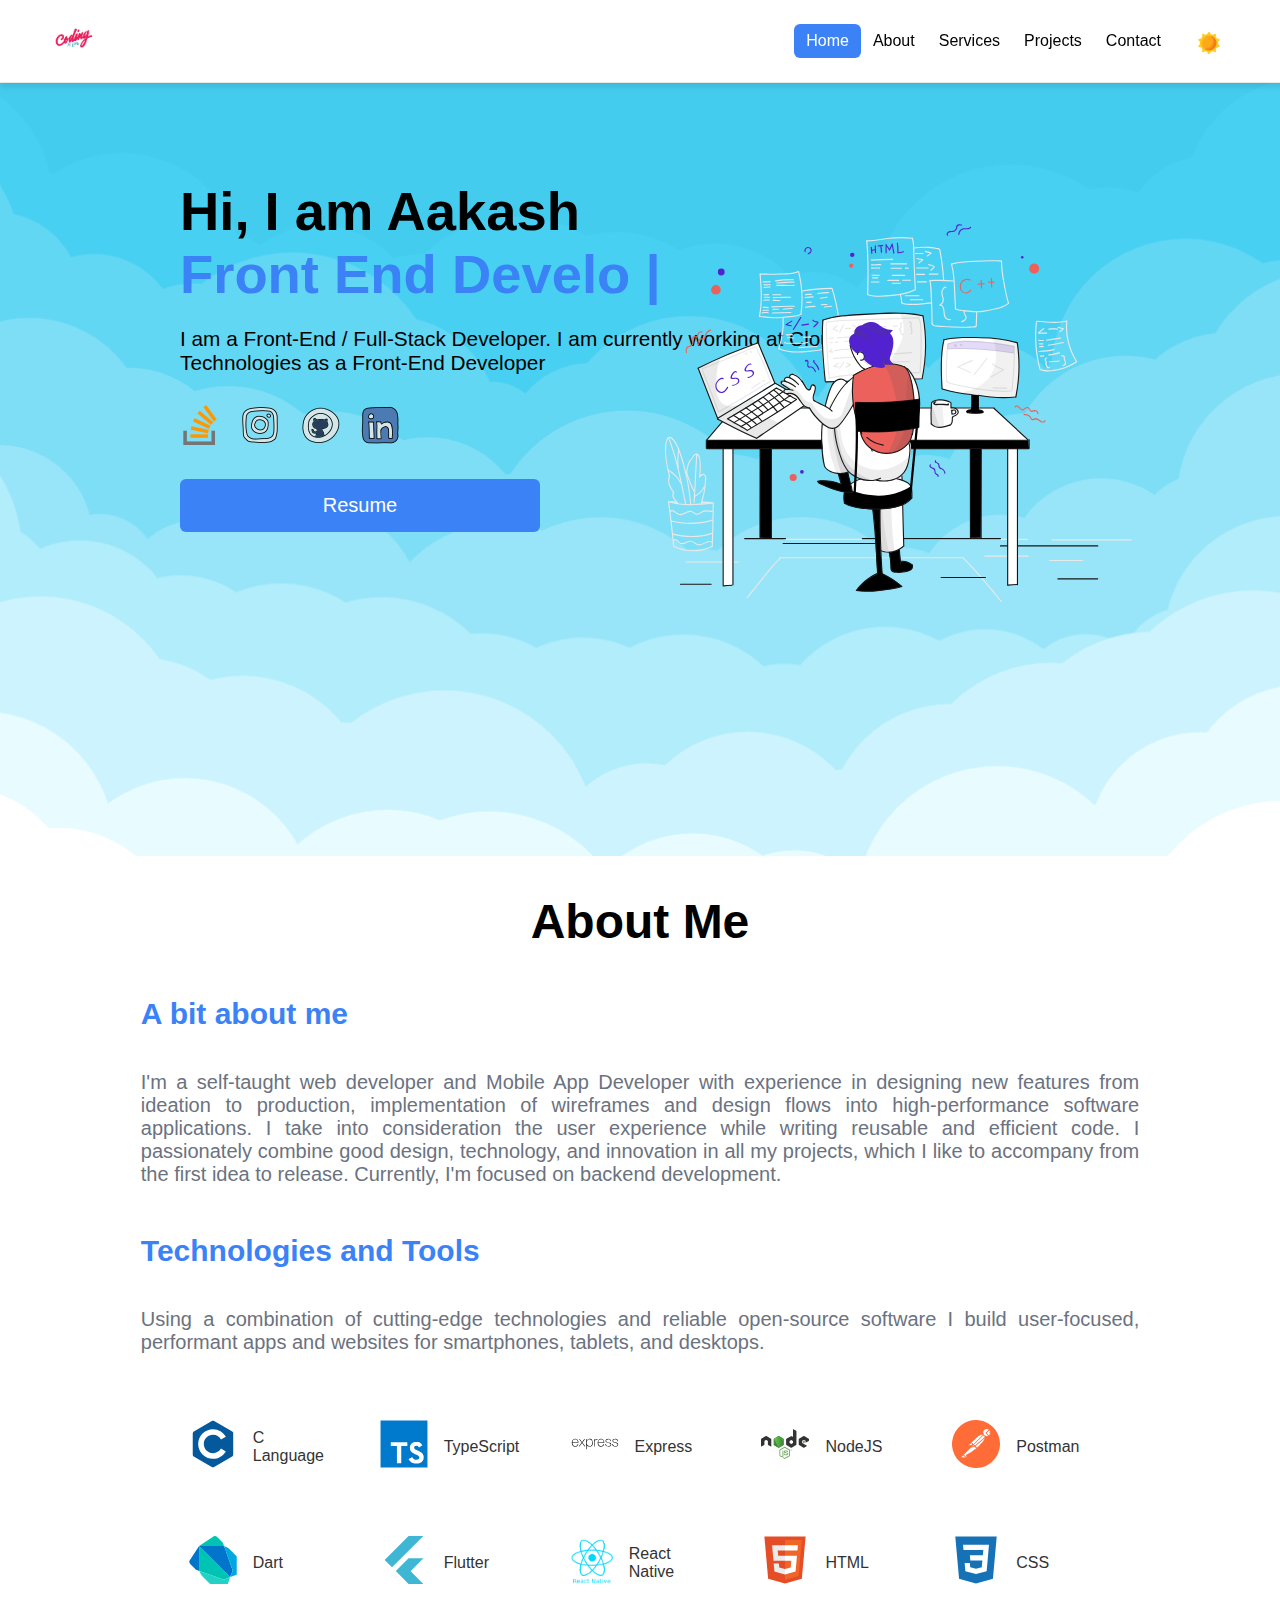
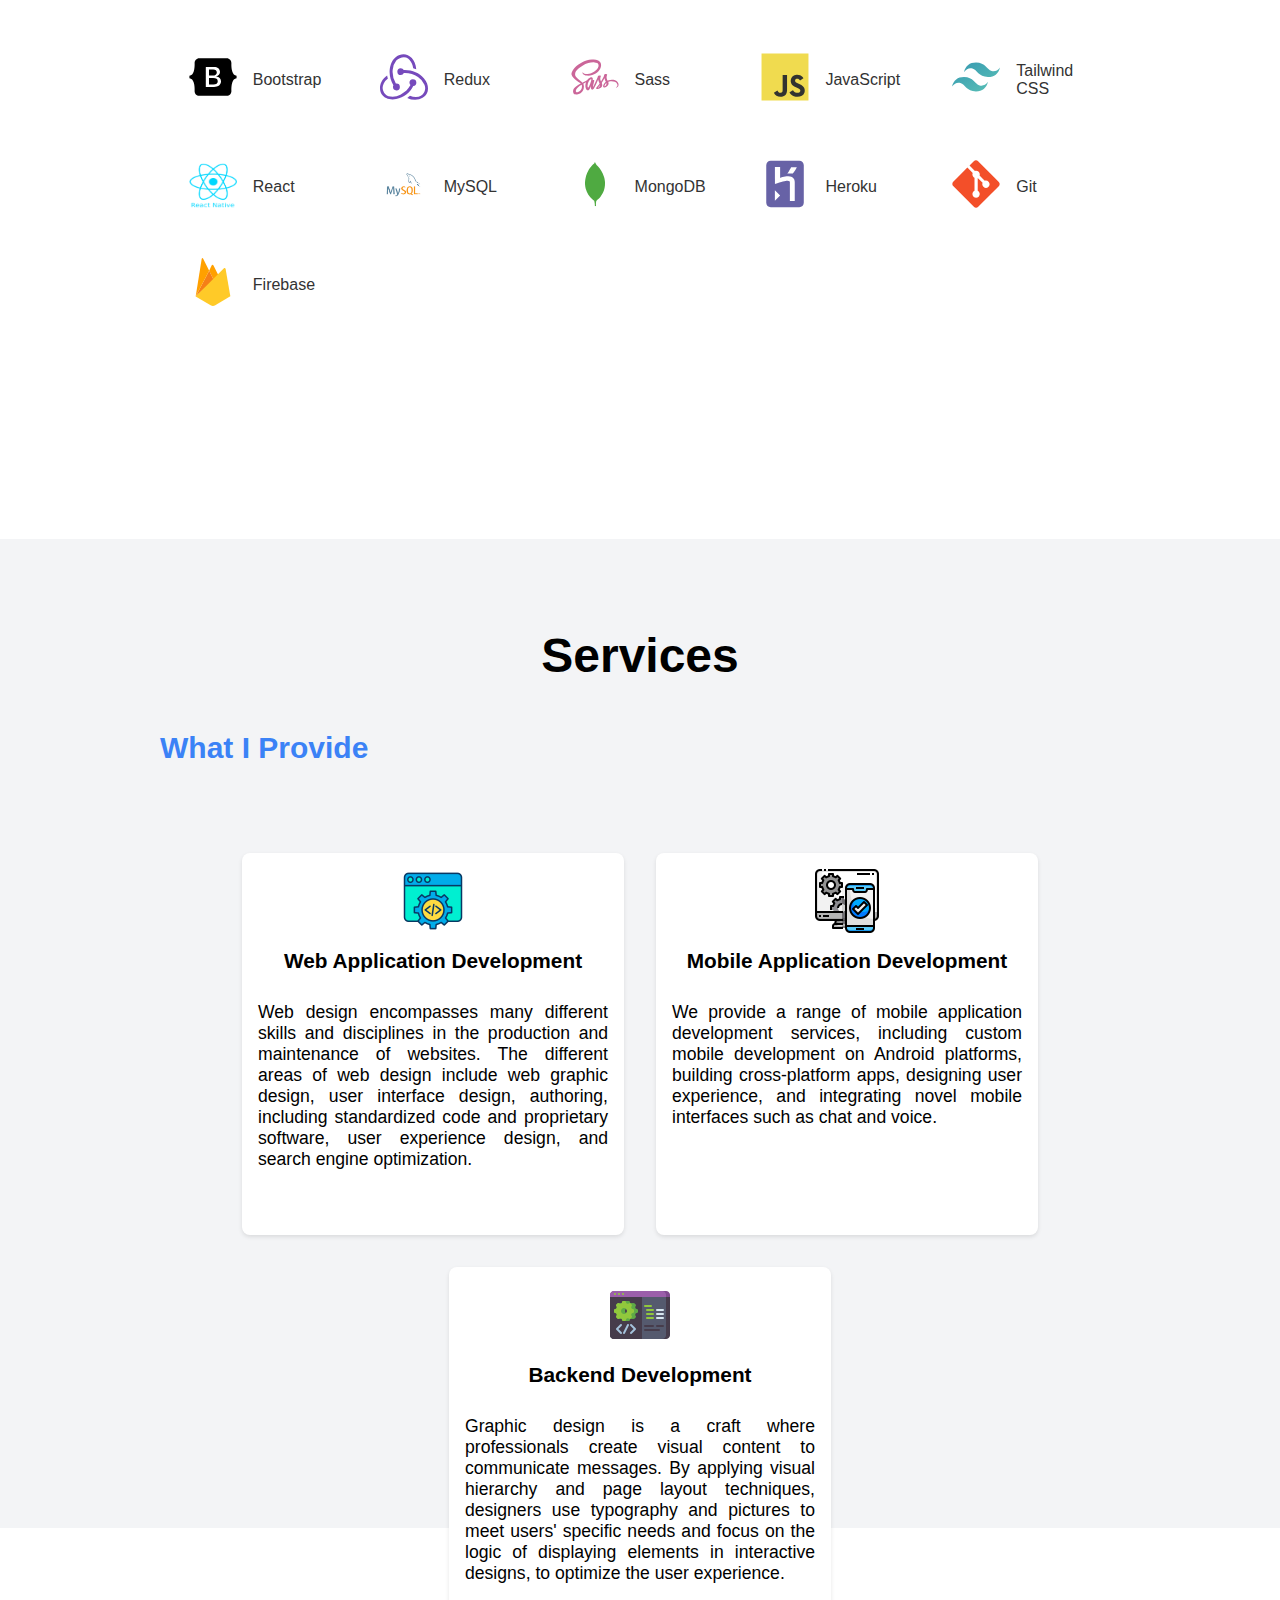
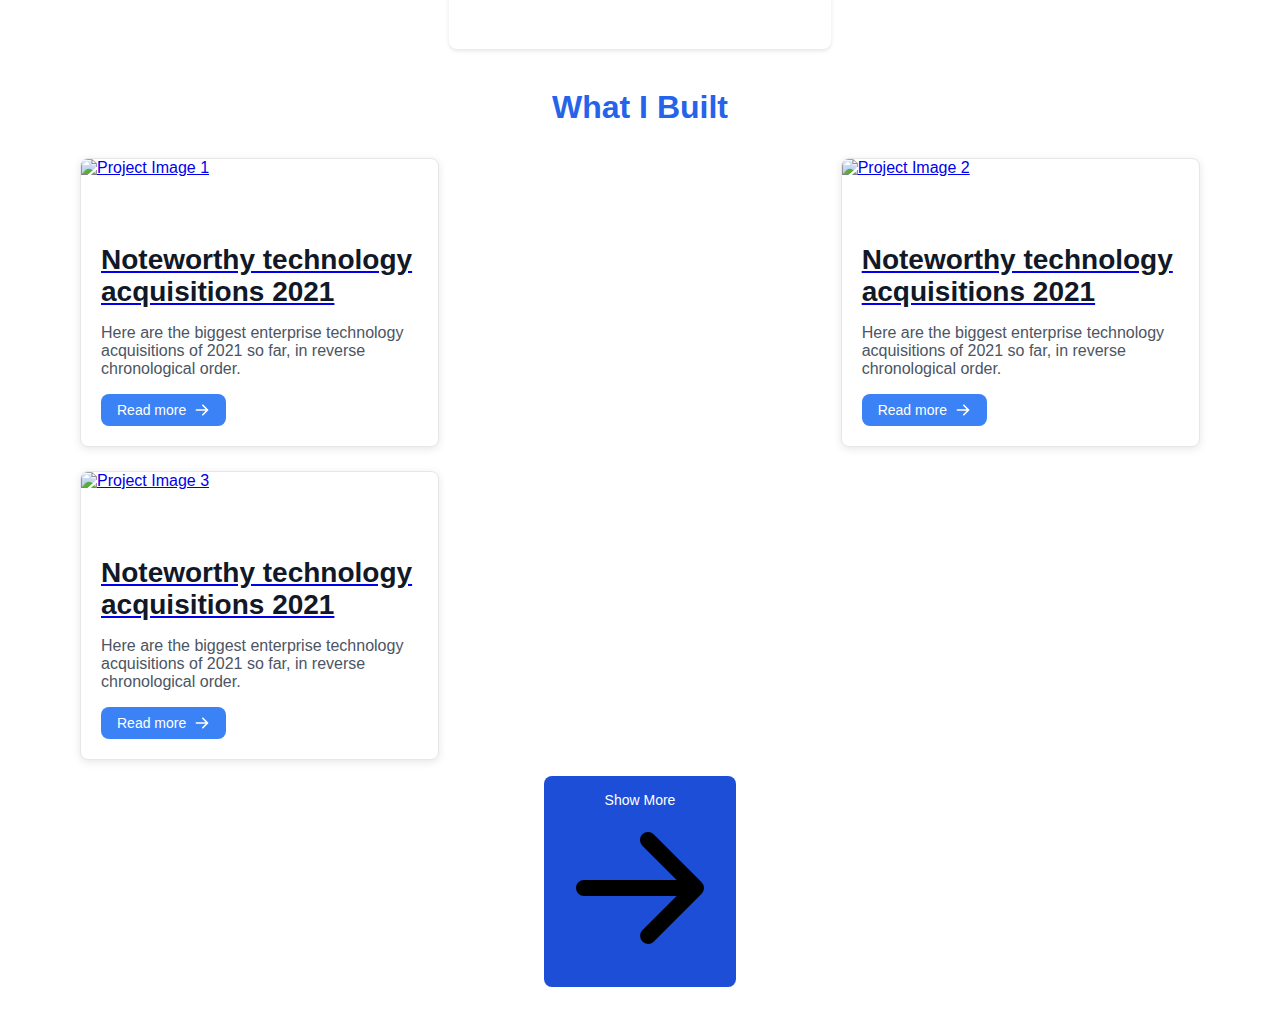
==== index.html @ d70ffb0d "wip projects section" ====
<!DOCTYPE html>
<html lang="en">

<head>
    <meta charset="utf-8">
    <link rel="icon" href="favicon.ico">
    <meta name="viewport" content="width=device-width, initial-scale=1.0">
    <meta name="theme-color" content="#000000">
    <title>Svet Jazmine Dio</title>
    <link rel="stylesheet" href="css/style.css">

</head>

<body>
    <style>
        body {
            background-image: url("assets/img1.png");
            background-position: center;
            background-repeat: no-repeat;
            background-size: cover;
            position: relative;
            max-width: 100%;
            font-family: -apple-system, BlinkMacSystemFont, Segoe UI, Roboto, Oxygen, Ubuntu, Cantarell, Fira Sans, Droid Sans, Helvetica Neue, sans-serif;
            margin: 0;
            height: 100vh;
            display: flex;
            justify-content: flex-start;
            position: relative;
        }
    </style>

    <!-- NAVIGATION -->
    <nav class="navbar">

        <div class="nav-logo">
            <a href="/">
                <img src="assets/logo.png">
            </a>
        </div>
        <div class="nav-menu">
            <ul class="nav-list">
                <li><a href="#home" class="nav-link active">Home</a></li>
                <li><a href="#about" class="nav-link">About</a></li>
                <li><a href="#services" class="nav-link">Services</a></li>
                <li><a href="#projects" class="nav-link">Projects</a></li>
                <li><a href="#contact" class="nav-link">Contact</a></li>
            </ul>
            <div class="nav-icon">
                <img src="assets/sun.png" alt="sun icon">
            </div>
        </div>
    </nav>

    <div>
        <!-- HEADER -->
        <div class="header">
            <div>
                <h1>Hi, I am Aakash</h1>
                <div class="typing">
                    <h1>
                        <span id="typing-text"></span>
                        <span class="cursor">|</span>
                    </h1>
                </div>
                <p>I am a Front-End / Full-Stack Developer. I am currently working at CloudStok Technologies as a Front-End Developer</p>

                <div class="socials">
                    <a href="#" class="s1"> <img src="assets/stackoverflow.png"> </a>
                    <a href="#" class="s2"> <img src="assets/instagram.png"> </a>
                    <a href="#" class="s3"> <img src="assets/github.png"> </a>
                    <a href="#" class="s4"> <img src="assets/linkedin.png"> </a>
                </div>
                <button class="resume" type="button">Resume</button>

            </div>
            <div>
                <img class="dev" src="assets/img.svg">
            </div>
        </div>

        <!-- ABOUT ME -->
        <div id="about" class="about-container">
            <div>
                <h2>About Me</h2>
            </div>
            <div class="about-me">
                <h4>A bit about me</h4>
                <p>I'm a self-taught web developer and Mobile App Developer with experience in designing new
                    features
                    from
                    ideation to production, implementation of wireframes and design flows into high-performance
                    software
                    applications. I take into consideration the user experience while writing reusable and efficient
                    code. I
                    passionately combine good design, technology, and innovation in all my projects, which I like to
                    accompany from the first idea to release. Currently, I'm focused on backend development.</p>
            </div>
            <div class="tech">
                <h4>Technologies and Tools</h4>
                <p>Using a combination of cutting-edge technologies and reliable open-source software I build
                    user-focused,
                    performant apps and websites for smartphones, tablets, and desktops.</p>

                <div class="tech-container">
                    <div class="tech-card">
                        <img src="assets/prog-lang/c-plain.svg" alt="C Language" class="icon">
                        <h4>C Language</h4>
                    </div>
                    <div class="tech-card">
                        <img src="assets/prog-lang/ts.svg" alt="TypeScript" class="icon">
                        <h4>TypeScript</h4>
                    </div>
                    <div class="tech-card">
                        <img src="assets/prog-lang/express.svg" alt="Express" class="icon">
                        <h4>Express</h4>
                    </div>
                    <div class="tech-card">
                        <img src="assets/prog-lang/node.svg" alt="NodeJS" class="icon">
                        <h4>NodeJS</h4>
                    </div>
                    <div class="tech-card">
                        <img src="assets/prog-lang/postman.svg" alt="Postman" class="icon">
                        <h4>Postman</h4>
                    </div>
                    <div class="tech-card">
                        <img src="assets/prog-lang/dart.svg" alt="Dart" class="icon">
                        <h4>Dart</h4>
                    </div>
                    <div class="tech-card">
                        <img src="assets/prog-lang/flutter.svg" alt="Flutter" class="icon">
                        <h4>Flutter</h4>
                    </div>
                    <div class="tech-card">
                        <img src="assets/prog-lang/react-native.webp" alt="React Native" class="icon">
                        <h4>React Native</h4>
                    </div>
                    <div class="tech-card">
                        <img src="assets/prog-lang/html5.svg" alt="HTML" class="icon">
                        <h4>HTML</h4>
                    </div>
                    <div class="tech-card">
                        <img src="assets/prog-lang/css.svg" alt="CSS" class="icon">
                        <h4>CSS</h4>
                    </div>
                    <div class="tech-card">
                        <img src="assets/prog-lang/bootstrap-plain.svg" alt="Bootstrap" class="icon">
                        <h4>Bootstrap</h4>
                    </div>
                    <div class="tech-card">
                        <img src="assets/prog-lang/redux-original.svg" alt="Redux" class="icon">
                        <h4>Redux</h4>
                    </div>
                    <div class="tech-card">
                        <img src="assets/prog-lang/sass-original.svg" alt="Sass" class="icon">
                        <h4>Sass</h4>
                    </div>
                    <div class="tech-card">
                        <img src="assets/prog-lang/javascript-original.svg" alt="JavaScript" class="icon">
                        <h4>JavaScript</h4>
                    </div>
                    <div class="tech-card">
                        <img src="assets/prog-lang/tailwindcss-icon.svg" alt="Tailwind CSS" class="icon">
                        <h4>Tailwind CSS</h4>
                    </div>
                    <div class="tech-card">
                        <img src="assets/prog-lang/react-native.webp" alt="React" class="icon">
                        <h4>React</h4>
                    </div>
                    <div class="tech-card">
                        <img src="assets/prog-lang/mysql.png" alt="MySQL" class="icon">
                        <h4>MySQL</h4>
                    </div>
                    <div class="tech-card">
                        <img src="assets/prog-lang/mongodb-plain.svg" alt="MongoDB" class="icon">
                        <h4>MongoDB</h4>
                    </div>
                    <div class="tech-card">
                        <img src="assets/prog-lang/heroku-plain.svg" alt="Heroku" class="icon">
                        <h4>Heroku</h4>
                    </div>
                    <div class="tech-card">
                        <img src="assets/prog-lang/git-plain.svg" alt="Git" class="icon">
                        <h4>Git</h4>
                    </div>
                    <div class="tech-card">
                        <img src="assets/prog-lang/firebase-icon.svg" alt="Firebase" class="icon">
                        <h4>Firebase</h4>
                    </div>
                </div>
            </div>
        </div>

        <!-- SERVICES -->
        <div id="services" class="services-container">
            <div>
                <h2>Services</h2>
            </div>
            <div class="provide">
                <h4>What I Provide</h4>
            </div>
            <div class="service-container">
                <div class="service-card">
                    <img src="assets/web-dev.png" alt="Web Development Icon">
                    <p class="service-title">Web Application Development</p>
                    <p class="service-description">Web design encompasses many different skills and disciplines in the production and maintenance of websites. The different areas of web design include web graphic design, user interface design, authoring, including standardized code and proprietary software, user experience design, and search engine optimization.</p>
                </div>
                <div class="service-card">
                    <img src="assets/mobile-dev.png" alt="Mobile App Development Icon">
                    <p class="service-title">Mobile Application Development</p>
                    <p class="service-description">We provide a range of mobile application development services, including custom mobile development on Android platforms, building cross-platform apps, designing user experience, and integrating novel mobile interfaces such as chat and voice.</p>
                </div>
                <div class="service-card">
                    <img src="assets/backend-dev.png" alt="Backend Development Icon">
                    <p class="service-title">Backend Development</p>
                    <p class="service-description">Graphic design is a craft where professionals create visual content to communicate messages. By applying visual hierarchy and page layout techniques, designers use typography and pictures to meet users' specific needs and focus on the logic of displaying elements in interactive designs, to optimize the user experience.</p>
                </div>
            </div>
        </div>
        
        <!-- PROJECTS -->
        <!-- <div id="projects" class="project-container">
            <div>
                <h2>Projects</h2>
            </div>
            <div class="built">
                <h4>What I Built</h4>
            </div>
        </div> -->

        <div class="projects-container">
            <h2 class="projects-heading">Projects</h2>
            <h4 class="projects-subheading">What I Built</h4>
            <div class="cards-wrapper">
                <div class="project-card">
                    <a href="hello">
                        <img src="https://images.wallpaperscraft.com/image/single/system_scheme_blue_blueprint_10428_300x168.jpg" alt="Project Image 1">
                    </a>
                    <div class="project-content">
                        <a href="helo">
                            <h5 class="project-title">Noteworthy technology acquisitions 2021</h5>
                        </a>
                        <p class="project-description">Here are the biggest enterprise technology acquisitions of 2021 so far, in reverse chronological order.</p>
                        <a href="hello" class="project-button">
                            Read more
                            <svg viewBox="0 0 20 20" xmlns="http://www.w3.org/2000/svg">
                                <path fill-rule="evenodd" d="M10.293 3.293a1 1 0 011.414 0l6 6a1 1 0 010 1.414l-6 6a1 1 0 01-1.414-1.414L14.586 11H3a1 1 0 110-2h11.586l-4.293-4.293a1 1 0 010-1.414z" clip-rule="evenodd"></path>
                            </svg>
                        </a>
                    </div>
                </div>
                <div class="project-card">
                    <a href="hello">
                        <img src="https://images.wallpaperscraft.com/image/single/system_scheme_blue_blueprint_10428_300x168.jpg" alt="Project Image 2">
                    </a>
                    <div class="project-content">
                        <a href="helo">
                            <h5 class="project-title">Noteworthy technology acquisitions 2021</h5>
                        </a>
                        <p class="project-description">Here are the biggest enterprise technology acquisitions of 2021 so far, in reverse chronological order.</p>
                        <a href="hello" class="project-button">
                            Read more
                            <svg viewBox="0 0 20 20" xmlns="http://www.w3.org/2000/svg">
                                <path fill-rule="evenodd" d="M10.293 3.293a1 1 0 011.414 0l6 6a1 1 0 010 1.414l-6 6a1 1 0 01-1.414-1.414L14.586 11H3a1 1 0 110-2h11.586l-4.293-4.293a1 1 0 010-1.414z" clip-rule="evenodd"></path>
                            </svg>
                        </a>
                    </div>
                </div>
                <div class="project-card">
                    <a href="hello">
                        <img src="https://images.wallpaperscraft.com/image/single/system_scheme_blue_blueprint_10428_300x168.jpg" alt="Project Image 3">
                    </a>
                    <div class="project-content">
                        <a href="helo">
                            <h5 class="project-title">Noteworthy technology acquisitions 2021</h5>
                        </a>
                        <p class="project-description">Here are the biggest enterprise technology acquisitions of 2021 so far, in reverse chronological order.</p>
                        <a href="hello" class="project-button">
                            Read more
                            <svg viewBox="0 0 20 20" xmlns="http://www.w3.org/2000/svg">
                                <path fill-rule="evenodd" d="M10.293 3.293a1 1 0 011.414 0l6 6a1 1 0 010 1.414l-6 6a1 1 0 01-1.414-1.414L14.586 11H3a1 1 0 110-2h11.586l-4.293-4.293a1 1 0 010-1.414z" clip-rule="evenodd"></path>
                            </svg>
                        </a>
                    </div>
                </div>
            </div>
            <a href="hello" class="show-more-button">
                Show More
                <svg viewBox="0 0 20 20" xmlns="http://www.w3.org/2000/svg">
                    <path fill-rule="evenodd" d="M10.293 3.293a1 1 0 011.414 0l6 6a1 1 0 010 1.414l-6 6a1 1 0 01-1.414-1.414L14.586 11H3a1 1 0 110-2h11.586l-4.293-4.293a1 1 0 010-1.414z" clip-rule="evenodd"></path>
                </svg>
            </a>
        </div>
        

    </div>

    <!-- <footer>
        <p>&copy; 2024 My Website</p>
    </footer> -->

    <script src="script.js"></script>
</body>

</html>
---- css/style.css ----
/* 
nav {
    position: sticky;
    width: 100%;
    height: 70px;
    top: 0;
    background-color: #fff;
    padding: 10px 20px;
    z-index: 1000;
    display: flex;
    justify-content: space-between;
    align-items: center;
}

nav a {
    color: #000; 
    text-decoration: none; 
    margin: 0 15px; 
    font-size: 1.2em; 
    line-height: 1.5; 
} */

/* nav a:hover {
    text-decoration: underline; 
} */

/* NAVBAR */
.navbar {
    position: sticky;
    background-color: white;
    border-bottom: 1px solid #e5e7eb; 
    box-shadow: 0px 4px 6px rgba(0, 0, 0, 0.1);
    position: fixed;
    width: 100%;
    top: 0;
    z-index: 50; 
    padding: 8px 4px; 
    display: flex;
    justify-content: space-between;
    align-items: center;
    /* margin-top: 10vh; */
}

.nav-logo a img {
    width: 50px;
    height: auto;
    margin-left: 5vh;
}

.nav-menu {
    margin-right: 7vh;
    display: flex;
    justify-content: space-between;
    align-items: center;
    width: auto;
}

.nav-list {
    display: flex;
    flex-direction: row;
    text-align: center;
}

.nav-list li {
    list-style: none;
}

.nav-link {
    display: block;
    padding: 8px 12px;
    color: black;
    font-weight: 500;
    text-decoration: none;
    border-radius: 0.375rem;
    transition: background-color 0.3s ease, color 0.3s ease;
}

.nav-link:hover {
    background-color: #3b82f6;
    color: white;
}

.nav-link.active {
    background-color: #3b82f6;
    color: white;
}

.nav-icon {
    margin-top: 7px;
    margin-left: 24px;
    cursor: pointer;
    transition: transform 0.3s ease;
}

.nav-icon:hover {
    transform: scale(1.5);
}

.nav-icon img {
    width: 24px;
}

/* .header {
    position: relative;
    text-align: left;
    margin-left: 150px;
    width: 490vh;
    top: 25vh;
    display: inline-flexbox ;
}*/

/* HEADER */
.home {
    width: 600vh;
}

.header h1 {
    font-size: 3.4em;
    margin: 0;
    font-weight: 900;
    /* width: 700vh; */
}

.header {
    display: flex;
    flex-direction: column;
    justify-content: center;
    text-align: left;
    padding: 20vh;
    width: 70vh;
    height: auto;
    /* padding-top: 20vh; */
}

.header p {
    font-size: 1.3em;
} 

.typing {
    color: #3B82F6;
    white-space: nowrap;
    overflow: hidden;
    width: 100vh;
}

.cursor {
    content: "|";
    display: inline-block;
    animation: blink 1s infinite step-start;
}

.header p {
    width: 80vh;
    overflow-wrap: break-word;
}

.socials {
    position: relative;
    justify-content: flex-start; 
    margin-top: 30px;
    display: flex;
    gap: 20px;
}

.s1, .s2, .s3, .s4 {
    cursor: pointer;
}
.s1:hover, .s2:hover, .s3:hover, .s4:hover {
    transform: scale(1.2); 

}

.resume {
    background-color: rgb(59 130 246);
    padding: 15px 20px;
    border: none;
    border-radius: 6px;
    cursor: pointer;
    width: 40vh;
    color: white;
    font-weight: 500;
    font-family: -apple-system, BlinkMacSystemFont, Segoe UI, Roboto, Oxygen, Ubuntu, Cantarell, Fira Sans, Droid Sans, Helvetica Neue, sans-serif;
    font-size: 20px;
    position: relative;
    overflow: visible;
    text-align: center;
    margin-top: 30px;
}

.dev {
    width: 600px;
    height: 450px;
    position: absolute;
    right: 8%;
    top: 20%;
    animation: bounce 2s ease-in-out;
}
 
@keyframes bounce { 
    0%, 20%, 50%, 80%, 100% {transform: translateY(0);} 
    40% {transform: translateY(-30px);} 
    60% {transform: translateY(-15px);} 
}

/* ABOUT ME */
.about-container {
    /* display: flex; */
    background-color: #ffffff;
    position: relative;
    width: auto;
    top: 9rem;
    text-justify: auto;
    padding: 3%;
    padding-left: 16px; 
    padding-right: 16px; 
    height: 150vh;
}

.about-me h4,
.tech h4 {
    margin-top: 3rem;
    font-size: 1.875rem;
    font-weight: 600;
    color: #3B82F6;
}

.about-me p,
.tech p {
    margin-top: 1rem;
    font-size: 1.25rem;
    text-align: justify;
    color: #6B7280;
}

.tech-container {
    display: flex;
    flex-wrap: wrap;
    justify-content: space-between;
    margin: 2rem;
}

.tech-card {
    display: flex;
    align-items: center;
    padding: 1rem;
    /* background-color: #ffffff; */
    /* margin: 0.5rem; */
    /* border-radius: 0.5rem; */
    /* box-shadow: 0 4px 6px rgba(0, 0, 0, 0.1); */
    transition: transform 0.3s;
    cursor: pointer;
    width: calc(20% - 1rem);
    box-sizing: border-box; 
}

.icon {
    width: 3rem;
    height: 3rem;
}

.tech-card h4 {
    margin-left: 1rem;
    font-size: 1rem;
    font-weight: 400;
    color: #333;
    margin-top: 3vh;
}

.about-me, .tech, .provide, .built {
    padding-inline: 10%;
}

/* SERVICES */
.services-container {
    display: block;
    background-color: #f3f4f6;
    position: relative;
    width: auto;
    top: 0%;
    /* margin-top: 0vh; */
    text-justify: auto;
    padding: 7%;
    padding-left: 20px; 
    padding-right: 20px;
    height: 90vh;
}

.services-container h4, .project-container h4 {
    margin-top: 3rem;
    font-size: 1.875rem;
    font-weight: 600;
    color: #3B82F6;
    padding-left: 16px;
}

.service-container {
    display: flex;
    flex-direction: column;
    align-items: center;
    padding: 2rem;
}

.service-card {
    width: 100%;
    height: 350px;
    background-color: #ffffff;
    border-radius: 0.5rem;
    box-shadow: 0 2px 4px rgba(0, 0, 0, 0.1);
    margin: 1rem;
    padding: 1rem;
    display: flex;
    flex-direction: column;
    align-items: center;
    text-align: center;
    overflow: hidden;
}

.service-card img {
    width: 64px;
    height: 64px;
}

.service-title {
    font-size: 1.3rem;
    font-weight: bold;
    margin-top: 1rem;
}

.service-description {
    font-size: 1.1rem;
    margin-top: 0.5rem;
    color: #000000;
    text-align: justify;
}

/* Responsive Design */
@media (min-width: 768px) {
    .service-container {
        flex-direction: row;
        flex-wrap: wrap;
        justify-content: center;
    }

    .service-card {
        width: 350px;
        margin: 1rem;
    }
}

.about-container h2, .services-container h2, .project-container h2, .contact-container {
    font-size: 3rem; 
    font-weight: bold; 
    text-align: center;
    margin: 0; 
    
}

/* PROJECTS */
.project-container {
    /* display: flex; */
    flex-direction: column;
    align-items: center;
    padding: 2rem;
    background-color: #ffffff;
    position: relative;
    width: auto;
    top: 5rem;
    text-justify: auto;
    padding-left: 16px; 
    padding-right: 16px; 
    height: 150vh;
}

.projects-container {
    max-width: 1120px;
    margin: 0 auto;
    padding: 24px 16px;
}
.projects-heading {
    text-align: center;
    font-size: 3rem;
    font-weight: bold;
    margin-bottom: 16px;
}
.projects-subheading {
    text-align: center;
    font-size: 2rem;
    font-weight: 600;
    color: #2563eb;
    margin-bottom: 32px;
}
.cards-wrapper {
    display: flex;
    justify-content: space-between;
    flex-wrap: wrap;
    gap: 24px;
}
.project-card {
    width: calc(33.333% - 16px);
    background-color: #fff;
    border: 1px solid #e5e7eb;
    border-radius: 8px;
    box-shadow: 0 2px 8px rgba(0, 0, 0, 0.1);
    overflow: hidden;
    display: flex;
    flex-direction: column;
    justify-content: space-between;
}
.project-card img {
    width: 100%;
    height: auto;
    object-fit: cover;
}
.project-content {
    padding: 20px;
}
.project-title {
    font-size: 1.75rem;
    font-weight: bold;
    color: #111827;
    margin-bottom: 12px;
}
.project-description {
    font-size: 1rem;
    color: #4b5563;
    margin-bottom: 16px;
}
.project-button {
    display: inline-flex;
    align-items: center;
    padding: 8px 16px;
    font-size: 0.875rem;
    font-weight: 500;
    color: #fff;
    background-color: #3b82f6;
    border-radius: 8px;
    text-decoration: none;
    transition: background-color 0.3s ease;
}
.project-button:hover {
    background-color: #2563eb;
}
.project-button svg {
    margin-left: 8px;
    width: 16px;
    height: 16px;
    fill: currentColor;
}
.show-more-button {
    display: block;
    width: 160px;
    padding: 16px;
    margin: 0 auto;
    font-size: 0.875rem;
    font-weight: 500;
    text-align: center;
    color: #fff;
    background-color: #1d4ed8;
    border-radius: 8px;
    text-decoration: none;
    margin-top: 16px;
    transition: background-color 0.3s ease;
}
.show-more-button:hover {
    background-color: #1e40af;
}
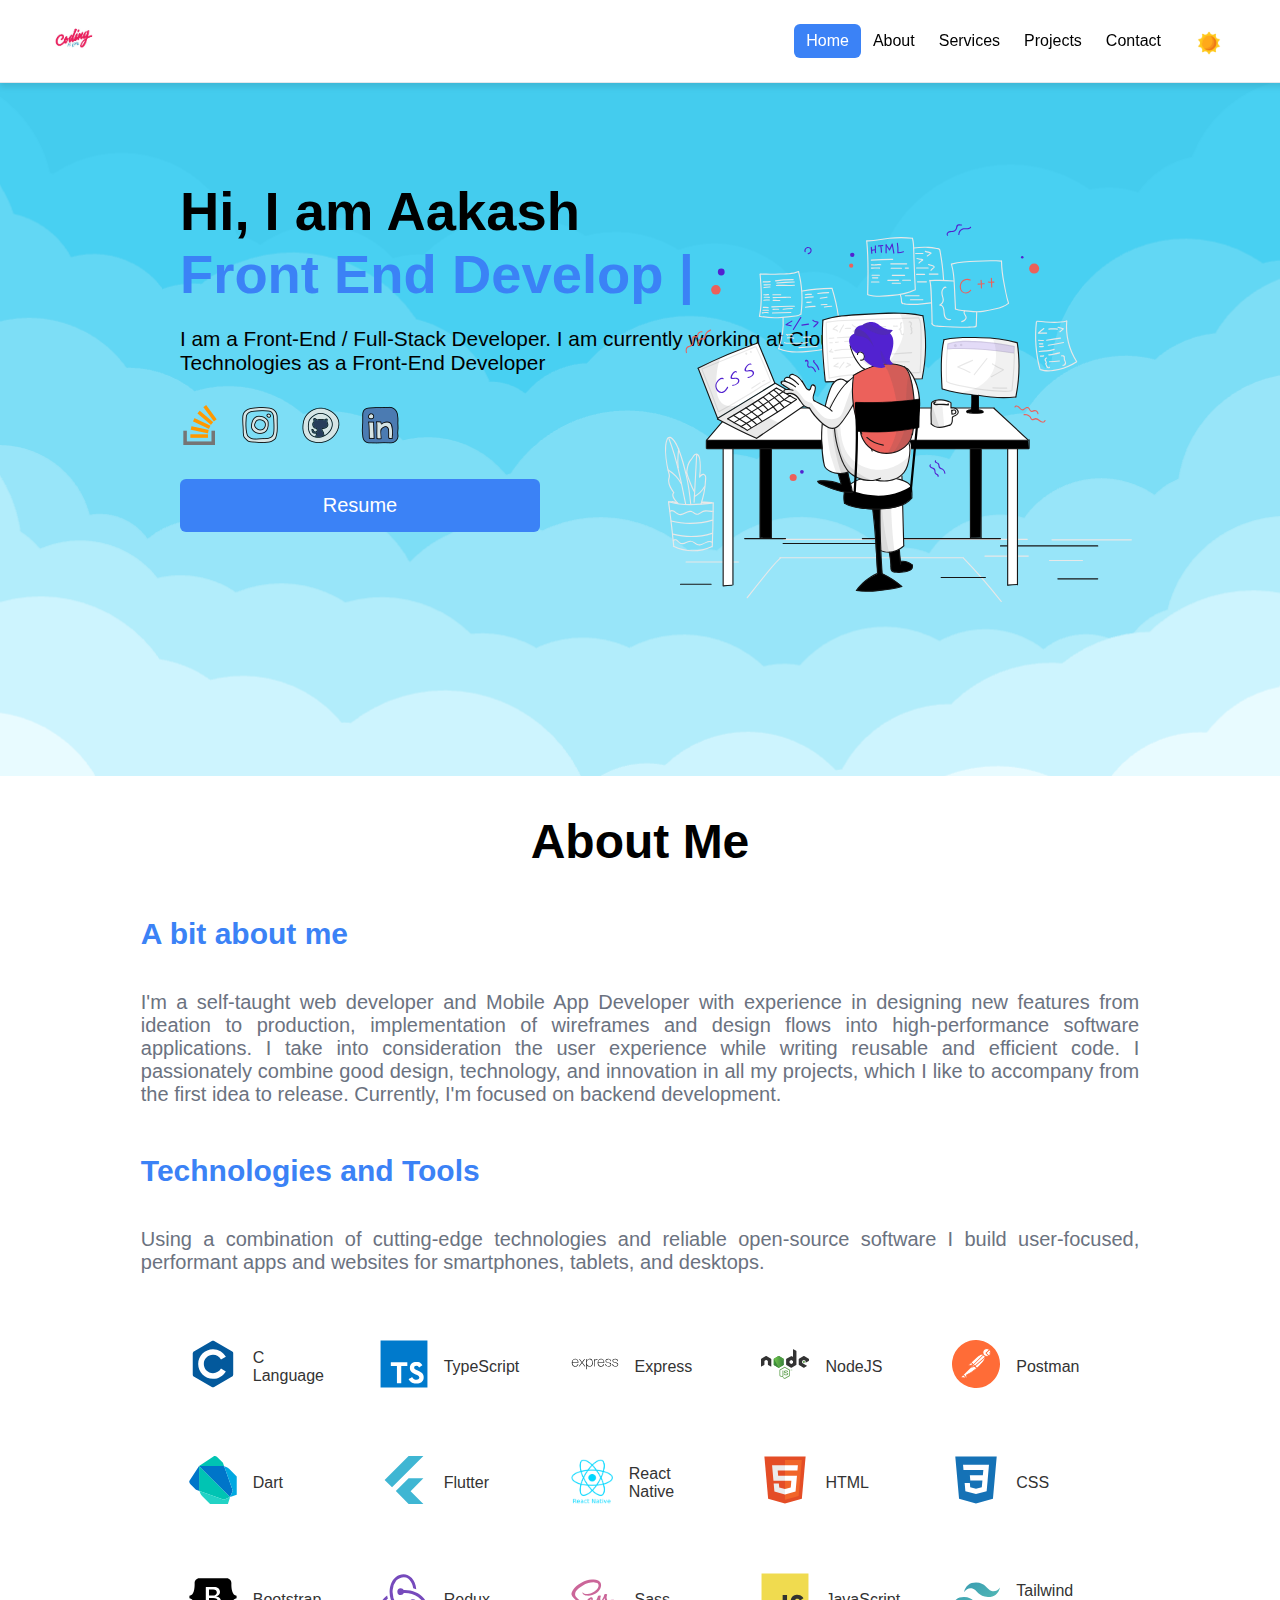
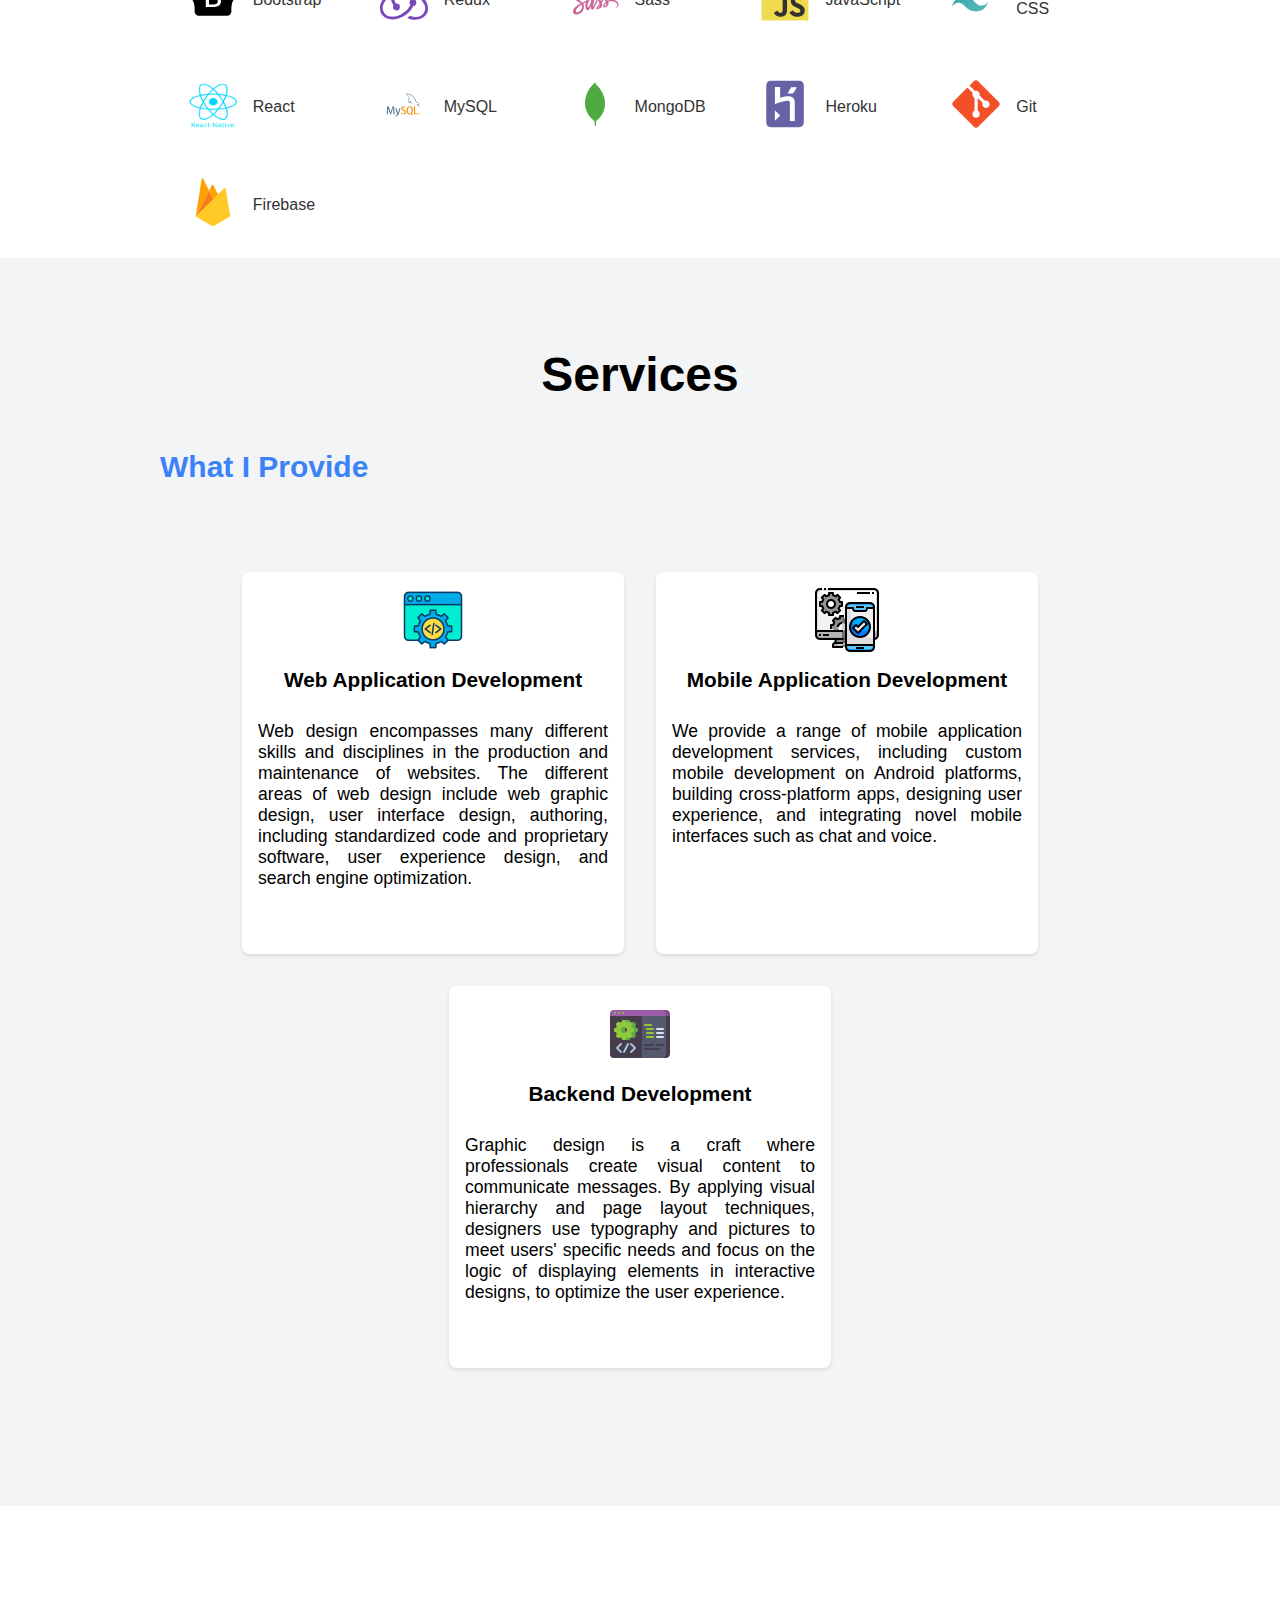
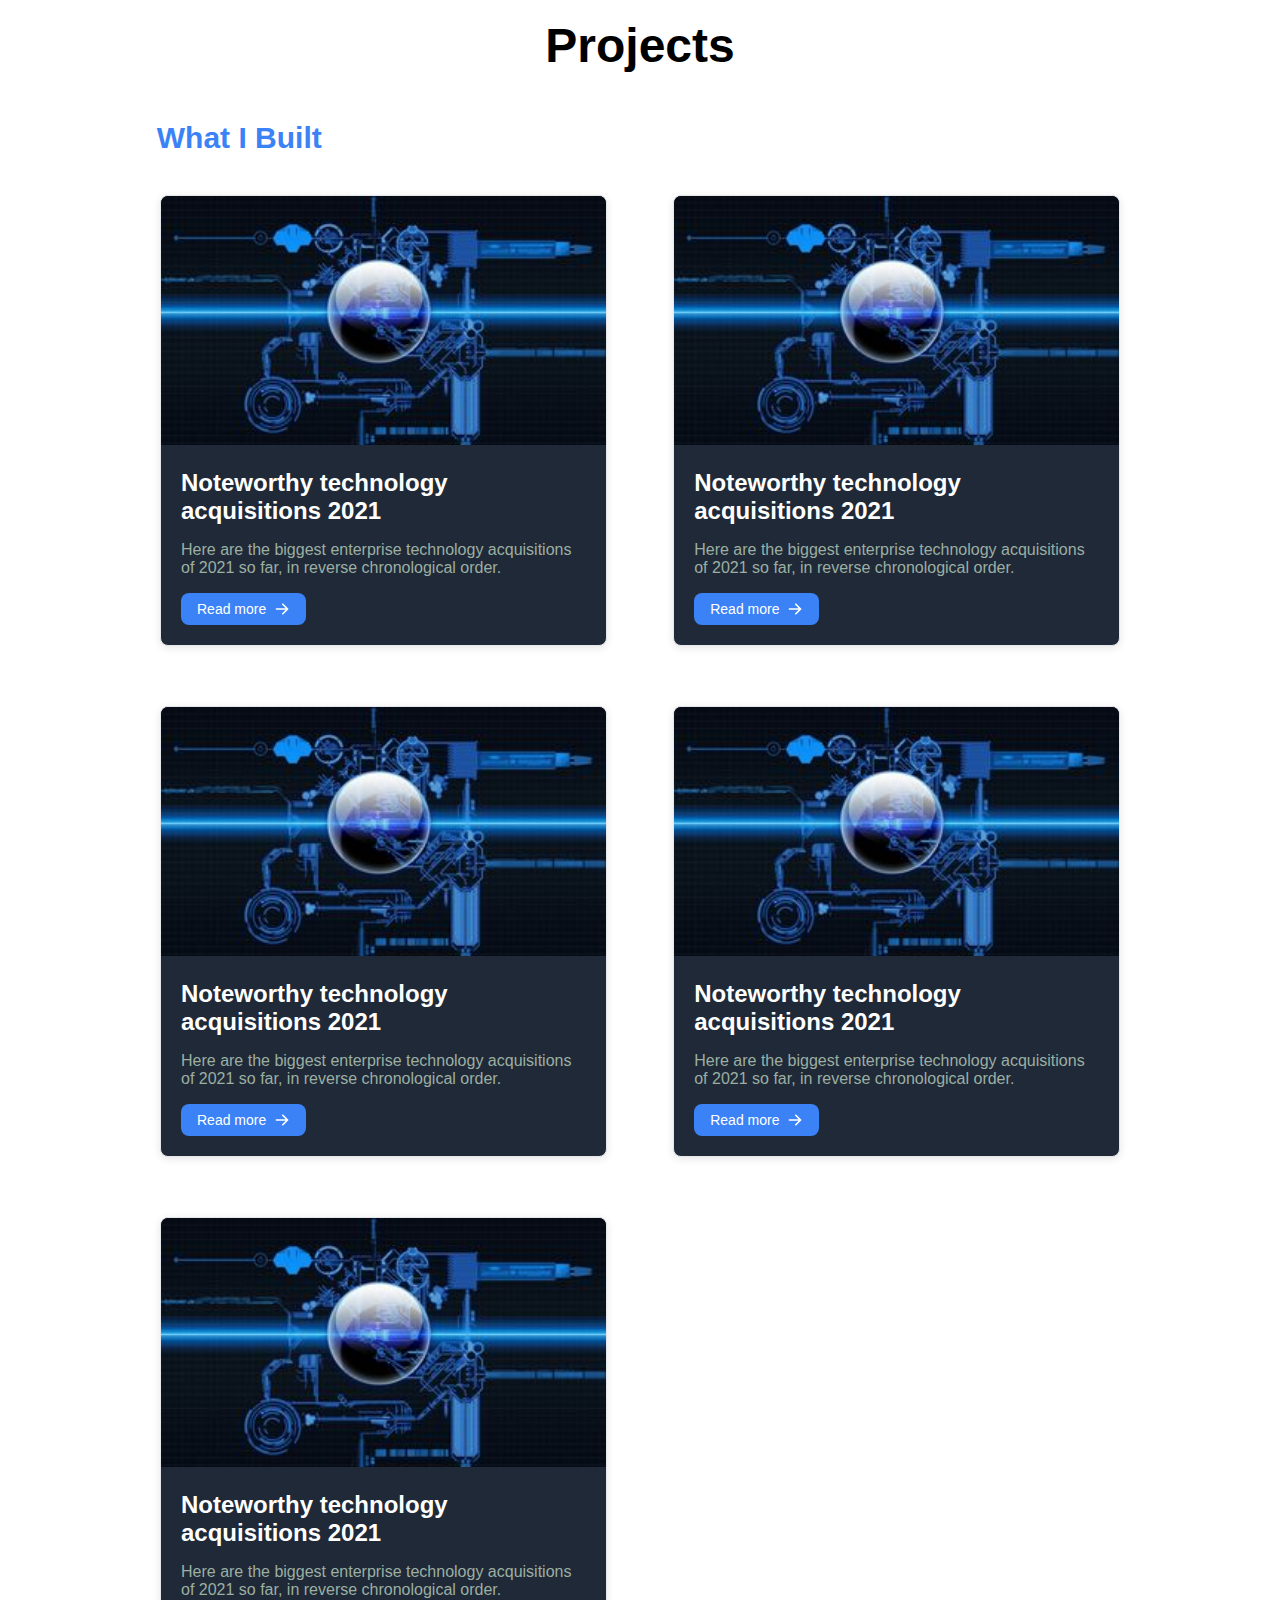
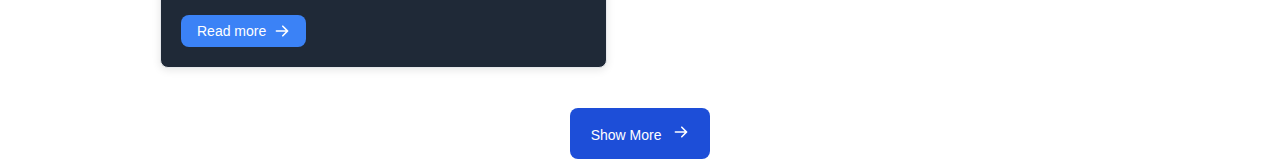
==== commit 5412193c: "bit changes" ====
--- a/index.html
+++ b/index.html
@@ -218,77 +218,97 @@
         </div>
         
         <!-- PROJECTS -->
-        <!-- <div id="projects" class="project-container">
+        <div id="projects" class="projects-container">
             <div>
                 <h2>Projects</h2>
             </div>
             <div class="built">
                 <h4>What I Built</h4>
             </div>
-        </div> -->
-
-        <div class="projects-container">
-            <h2 class="projects-heading">Projects</h2>
-            <h4 class="projects-subheading">What I Built</h4>
+
             <div class="cards-wrapper">
                 <div class="project-card">
-                    <a href="hello">
-                        <img src="https://images.wallpaperscraft.com/image/single/system_scheme_blue_blueprint_10428_300x168.jpg" alt="Project Image 1">
-                    </a>
-                    <div class="project-content">
-                        <a href="helo">
-                            <h5 class="project-title">Noteworthy technology acquisitions 2021</h5>
-                        </a>
-                        <p class="project-description">Here are the biggest enterprise technology acquisitions of 2021 so far, in reverse chronological order.</p>
-                        <a href="hello" class="project-button">
-                            Read more
-                            <svg viewBox="0 0 20 20" xmlns="http://www.w3.org/2000/svg">
-                                <path fill-rule="evenodd" d="M10.293 3.293a1 1 0 011.414 0l6 6a1 1 0 010 1.414l-6 6a1 1 0 01-1.414-1.414L14.586 11H3a1 1 0 110-2h11.586l-4.293-4.293a1 1 0 010-1.414z" clip-rule="evenodd"></path>
-                            </svg>
-                        </a>
-                    </div>
-                </div>
-                <div class="project-card">
-                    <a href="hello">
-                        <img src="https://images.wallpaperscraft.com/image/single/system_scheme_blue_blueprint_10428_300x168.jpg" alt="Project Image 2">
-                    </a>
-                    <div class="project-content">
-                        <a href="helo">
-                            <h5 class="project-title">Noteworthy technology acquisitions 2021</h5>
-                        </a>
-                        <p class="project-description">Here are the biggest enterprise technology acquisitions of 2021 so far, in reverse chronological order.</p>
-                        <a href="hello" class="project-button">
-                            Read more
-                            <svg viewBox="0 0 20 20" xmlns="http://www.w3.org/2000/svg">
-                                <path fill-rule="evenodd" d="M10.293 3.293a1 1 0 011.414 0l6 6a1 1 0 010 1.414l-6 6a1 1 0 01-1.414-1.414L14.586 11H3a1 1 0 110-2h11.586l-4.293-4.293a1 1 0 010-1.414z" clip-rule="evenodd"></path>
-                            </svg>
-                        </a>
-                    </div>
-                </div>
-                <div class="project-card">
-                    <a href="hello">
-                        <img src="https://images.wallpaperscraft.com/image/single/system_scheme_blue_blueprint_10428_300x168.jpg" alt="Project Image 3">
-                    </a>
-                    <div class="project-content">
-                        <a href="helo">
-                            <h5 class="project-title">Noteworthy technology acquisitions 2021</h5>
-                        </a>
-                        <p class="project-description">Here are the biggest enterprise technology acquisitions of 2021 so far, in reverse chronological order.</p>
-                        <a href="hello" class="project-button">
-                            Read more
-                            <svg viewBox="0 0 20 20" xmlns="http://www.w3.org/2000/svg">
-                                <path fill-rule="evenodd" d="M10.293 3.293a1 1 0 011.414 0l6 6a1 1 0 010 1.414l-6 6a1 1 0 01-1.414-1.414L14.586 11H3a1 1 0 110-2h11.586l-4.293-4.293a1 1 0 010-1.414z" clip-rule="evenodd"></path>
-                            </svg>
-                        </a>
-                    </div>
-                </div>
-            </div>
-            <a href="hello" class="show-more-button">
+                    <a href="#projects">
+                        <img src="assets/ibuilt.jpg" alt="Project Image 1">
+                    </a>
+                    <div class="project-content">
+                        <h5 class="project-title">Noteworthy technology acquisitions 2021</h5>
+                        <p class="project-description">Here are the biggest enterprise technology acquisitions of 2021 so far, in reverse chronological order.</p>
+                        <button class="project-button" type="button">
+                            Read more
+                            <svg viewBox="0 0 20 20" xmlns="http://www.w3.org/2000/svg">
+                                <path fill-rule="evenodd" d="M10.293 3.293a1 1 0 011.414 0l6 6a1 1 0 010 1.414l-6 6a1 1 0 01-1.414-1.414L14.586 11H3a1 1 0 110-2h11.586l-4.293-4.293a1 1 0 010-1.414z" clip-rule="evenodd"></path>
+                            </svg>
+                        </button>
+                    </div>
+                </div>
+                <div class="project-card">
+                    <a href="#projects">
+                        <img src="assets/ibuilt.jpg" alt="Project Image 1">
+                    </a>
+                    <div class="project-content">
+                        <h5 class="project-title">Noteworthy technology acquisitions 2021</h5>
+                        <p class="project-description">Here are the biggest enterprise technology acquisitions of 2021 so far, in reverse chronological order.</p>
+                        <button class="project-button" type="button">
+                            Read more
+                            <svg viewBox="0 0 20 20" xmlns="http://www.w3.org/2000/svg">
+                                <path fill-rule="evenodd" d="M10.293 3.293a1 1 0 011.414 0l6 6a1 1 0 010 1.414l-6 6a1 1 0 01-1.414-1.414L14.586 11H3a1 1 0 110-2h11.586l-4.293-4.293a1 1 0 010-1.414z" clip-rule="evenodd"></path>
+                            </svg>
+                        </button>
+                    </div>
+                </div>
+                <div class="project-card">
+                    <a href="#projects">
+                        <img src="assets/ibuilt.jpg" alt="Project Image 1">
+                    </a>
+                    <div class="project-content">
+                        <h5 class="project-title">Noteworthy technology acquisitions 2021</h5>
+                        <p class="project-description">Here are the biggest enterprise technology acquisitions of 2021 so far, in reverse chronological order.</p>
+                        <button class="project-button" type="button">
+                            Read more
+                            <svg viewBox="0 0 20 20" xmlns="http://www.w3.org/2000/svg">
+                                <path fill-rule="evenodd" d="M10.293 3.293a1 1 0 011.414 0l6 6a1 1 0 010 1.414l-6 6a1 1 0 01-1.414-1.414L14.586 11H3a1 1 0 110-2h11.586l-4.293-4.293a1 1 0 010-1.414z" clip-rule="evenodd"></path>
+                            </svg>
+                        </button>
+                    </div>
+                </div>
+                <div class="project-card">
+                    <a href="#projects">
+                        <img src="assets/ibuilt.jpg" alt="Project Image 1">
+                    </a>
+                    <div class="project-content">
+                        <h5 class="project-title">Noteworthy technology acquisitions 2021</h5>
+                        <p class="project-description">Here are the biggest enterprise technology acquisitions of 2021 so far, in reverse chronological order.</p>
+                        <button class="project-button" type="button">
+                            Read more
+                            <svg viewBox="0 0 20 20" xmlns="http://www.w3.org/2000/svg">
+                                <path fill-rule="evenodd" d="M10.293 3.293a1 1 0 011.414 0l6 6a1 1 0 010 1.414l-6 6a1 1 0 01-1.414-1.414L14.586 11H3a1 1 0 110-2h11.586l-4.293-4.293a1 1 0 010-1.414z" clip-rule="evenodd"></path>
+                            </svg>
+                        </button>
+                    </div>
+                </div>
+                <div class="project-card">
+                    <a href="#projects">
+                        <img src="assets/ibuilt.jpg" alt="Project Image 1">
+                    </a>
+                    <div class="project-content">
+                        <h5 class="project-title">Noteworthy technology acquisitions 2021</h5>
+                        <p class="project-description">Here are the biggest enterprise technology acquisitions of 2021 so far, in reverse chronological order.</p>
+                        <button class="project-button" type="button">
+                            Read more
+                            <svg viewBox="0 0 20 20" xmlns="http://www.w3.org/2000/svg">
+                                <path fill-rule="evenodd" d="M10.293 3.293a1 1 0 011.414 0l6 6a1 1 0 010 1.414l-6 6a1 1 0 01-1.414-1.414L14.586 11H3a1 1 0 110-2h11.586l-4.293-4.293a1 1 0 010-1.414z" clip-rule="evenodd"></path>
+                            </svg>
+                        </button>
+                    </div>
+                </div>
+            </div>
+            <button class="show-more-button" type="button">
                 Show More
                 <svg viewBox="0 0 20 20" xmlns="http://www.w3.org/2000/svg">
                     <path fill-rule="evenodd" d="M10.293 3.293a1 1 0 011.414 0l6 6a1 1 0 010 1.414l-6 6a1 1 0 01-1.414-1.414L14.586 11H3a1 1 0 110-2h11.586l-4.293-4.293a1 1 0 010-1.414z" clip-rule="evenodd"></path>
                 </svg>
-            </a>
+            </button>
         </div>
         
 
--- a/css/style.css
+++ b/css/style.css
@@ -209,12 +209,12 @@
     background-color: #ffffff;
     position: relative;
     width: auto;
-    top: 9rem;
+    top: 4rem;
     text-justify: auto;
     padding: 3%;
     padding-left: 16px; 
     padding-right: 16px; 
-    height: 150vh;
+    height: fit-content;
 }
 
 .about-me h4,
@@ -283,10 +283,10 @@
     padding: 7%;
     padding-left: 20px; 
     padding-right: 20px;
-    height: 90vh;
-}
-
-.services-container h4, .project-container h4 {
+    height: fit-content;
+}
+
+.services-container h4, .projects-container h4 {
     margin-top: 3rem;
     font-size: 1.875rem;
     font-weight: 600;
@@ -348,7 +348,7 @@
     }
 }
 
-.about-container h2, .services-container h2, .project-container h2, .contact-container {
+.about-container h2, .services-container h2, .projects-container h2, .contact-container {
     font-size: 3rem; 
     font-weight: bold; 
     text-align: center;
@@ -357,7 +357,7 @@
 }
 
 /* PROJECTS */
-.project-container {
+.projects-container {
     /* display: flex; */
     flex-direction: column;
     align-items: center;
@@ -369,36 +369,26 @@
     text-justify: auto;
     padding-left: 16px; 
     padding-right: 16px; 
-    height: 150vh;
-}
-
-.projects-container {
+    height: 160vh;
+}
+
+/* .project-container {
     max-width: 1120px;
     margin: 0 auto;
     padding: 24px 16px;
-}
-.projects-heading {
-    text-align: center;
-    font-size: 3rem;
-    font-weight: bold;
-    margin-bottom: 16px;
-}
-.projects-subheading {
-    text-align: center;
-    font-size: 2rem;
-    font-weight: 600;
-    color: #2563eb;
-    margin-bottom: 32px;
-}
+} */
+
 .cards-wrapper {
     display: flex;
     justify-content: space-between;
     flex-wrap: wrap;
-    gap: 24px;
+    gap: 60px;
+    padding-left: 16vh;
+    padding-right: 16vh;
 }
 .project-card {
-    width: calc(33.333% - 16px);
-    background-color: #fff;
+    width: calc(48% - 16px);
+    background-color: #1F2937;
     border: 1px solid #e5e7eb;
     border-radius: 8px;
     box-shadow: 0 2px 8px rgba(0, 0, 0, 0.1);
@@ -407,6 +397,7 @@
     flex-direction: column;
     justify-content: space-between;
 }
+
 .project-card img {
     width: 100%;
     height: auto;
@@ -416,14 +407,16 @@
     padding: 20px;
 }
 .project-title {
-    font-size: 1.75rem;
+    font-size: 1.5rem;
     font-weight: bold;
-    color: #111827;
+    color: #ffffff;
     margin-bottom: 12px;
-}
+    margin-top: auto;
+}
+
 .project-description {
     font-size: 1rem;
-    color: #4b5563;
+    color: #9cafa3;
     margin-bottom: 16px;
 }
 .project-button {
@@ -434,22 +427,26 @@
     font-weight: 500;
     color: #fff;
     background-color: #3b82f6;
+    font-family: -apple-system, BlinkMacSystemFont, Segoe UI, Roboto, Oxygen, Ubuntu, Cantarell, Fira Sans, Droid Sans, Helvetica Neue, sans-serif;
     border-radius: 8px;
     text-decoration: none;
     transition: background-color 0.3s ease;
-}
+    border: none;
+}
+
 .project-button:hover {
     background-color: #2563eb;
 }
-.project-button svg {
+.project-button svg, .show-more-button svg {
     margin-left: 8px;
     width: 16px;
     height: 16px;
     fill: currentColor;
 }
+
 .show-more-button {
     display: block;
-    width: 160px;
+    width: 140px;
     padding: 16px;
     margin: 0 auto;
     font-size: 0.875rem;
@@ -459,8 +456,10 @@
     background-color: #1d4ed8;
     border-radius: 8px;
     text-decoration: none;
-    margin-top: 16px;
+    margin-top: 40px;
     transition: background-color 0.3s ease;
+    border: none;
+    font-family: -apple-system, BlinkMacSystemFont, Segoe UI, Roboto, Oxygen, Ubuntu, Cantarell, Fira Sans, Droid Sans, Helvetica Neue, sans-serif;
 }
 .show-more-button:hover {
     background-color: #1e40af;
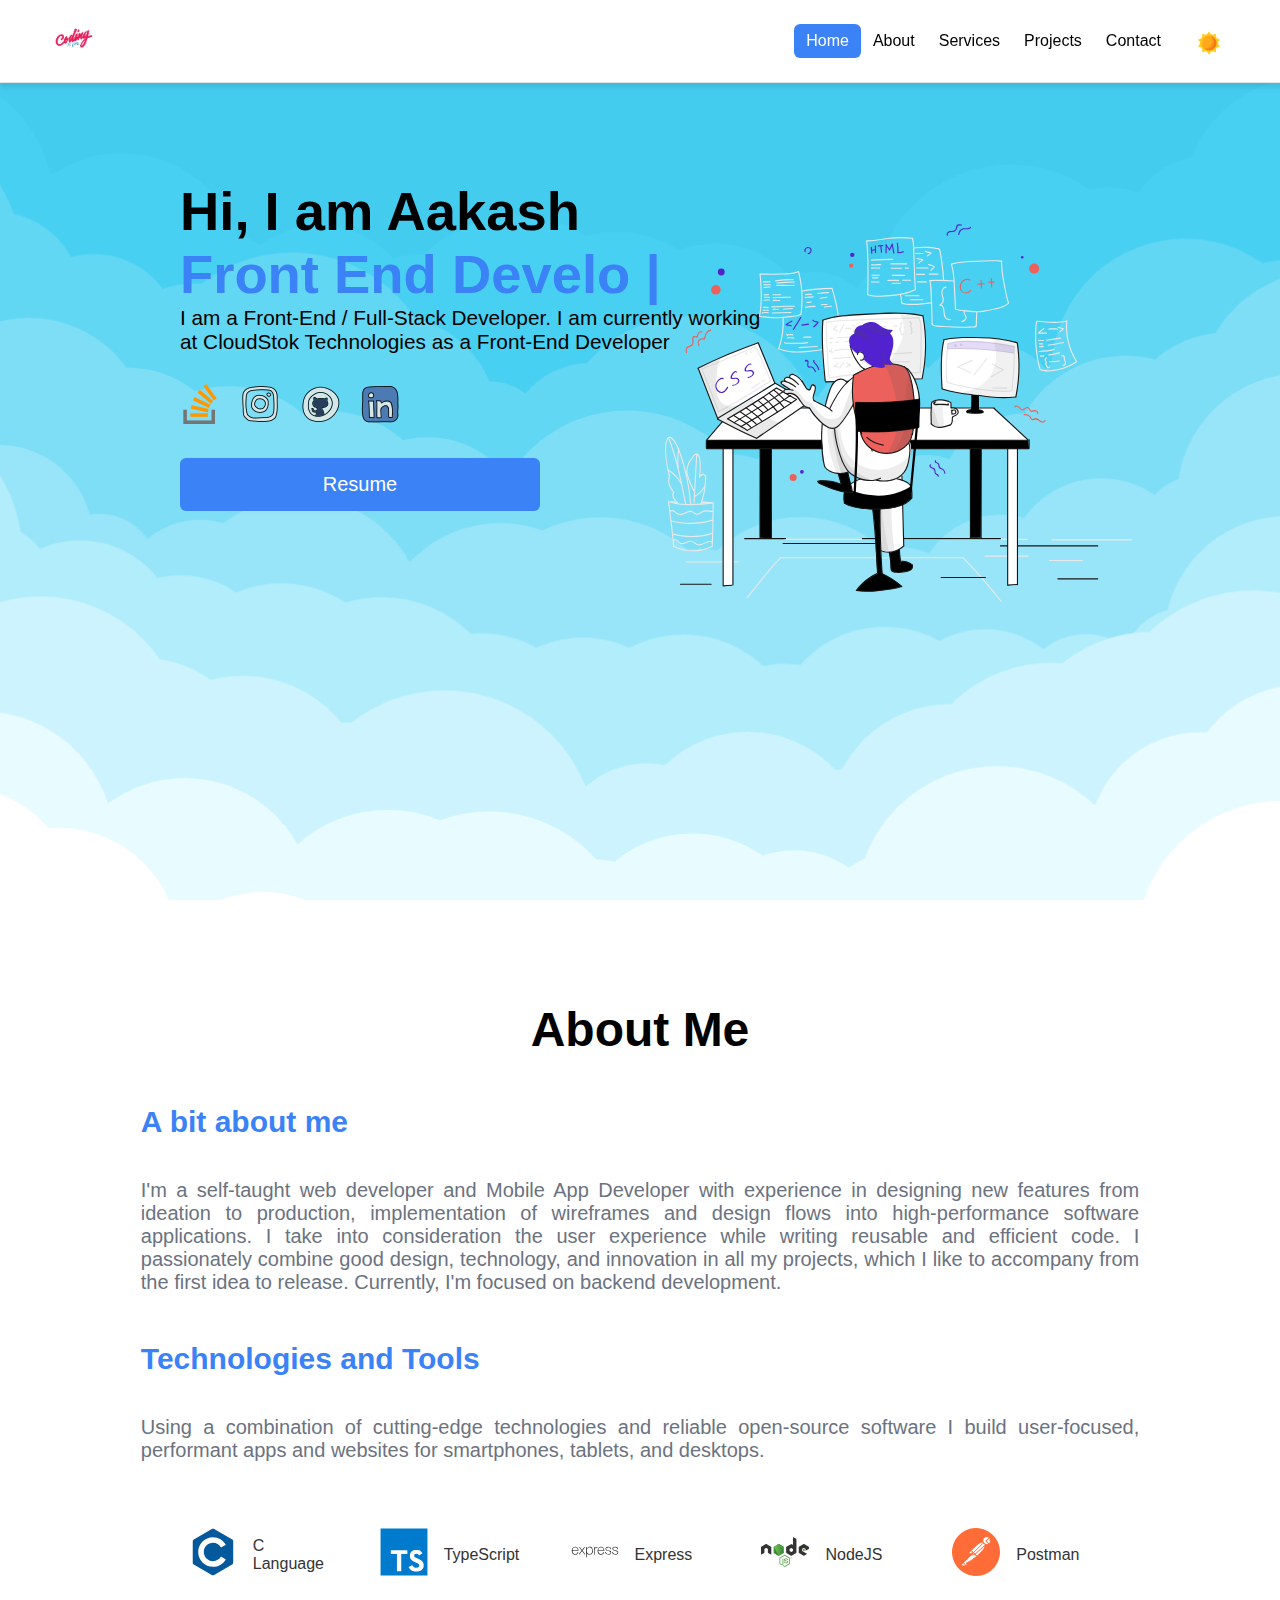
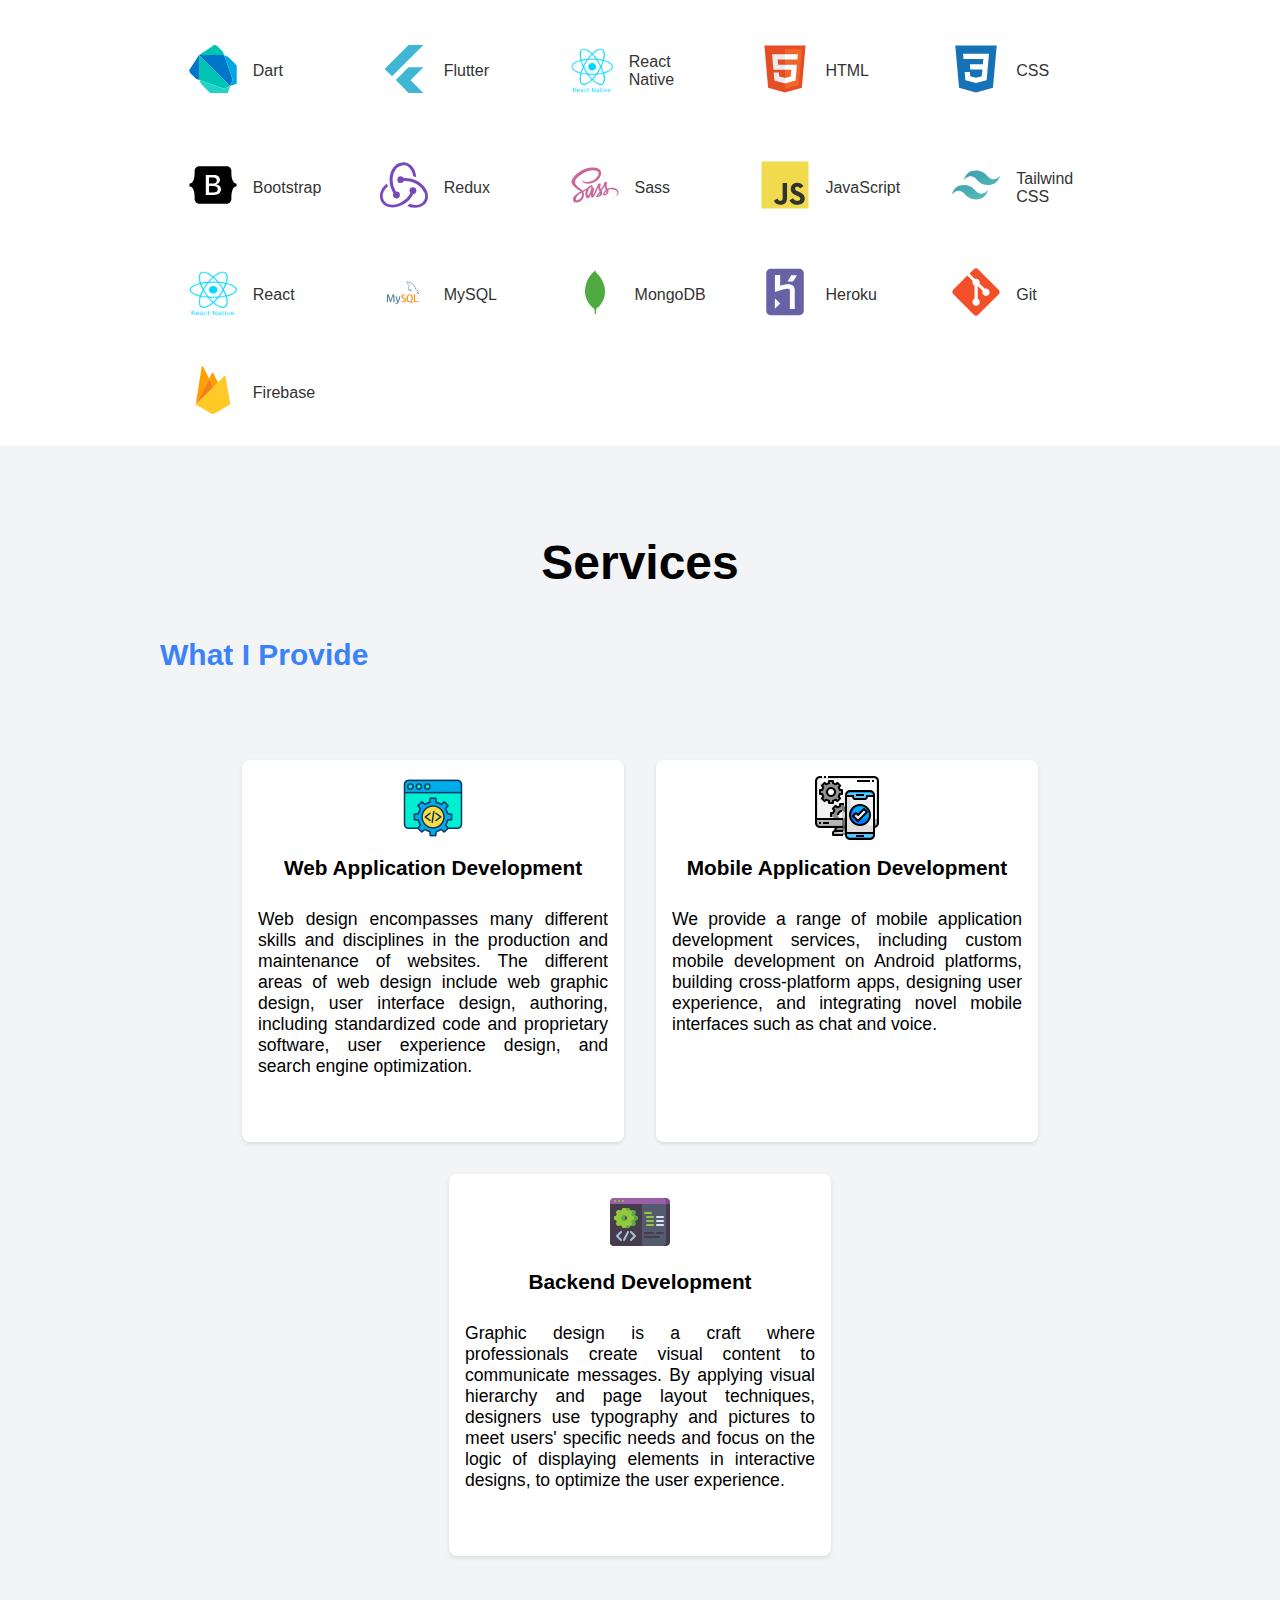
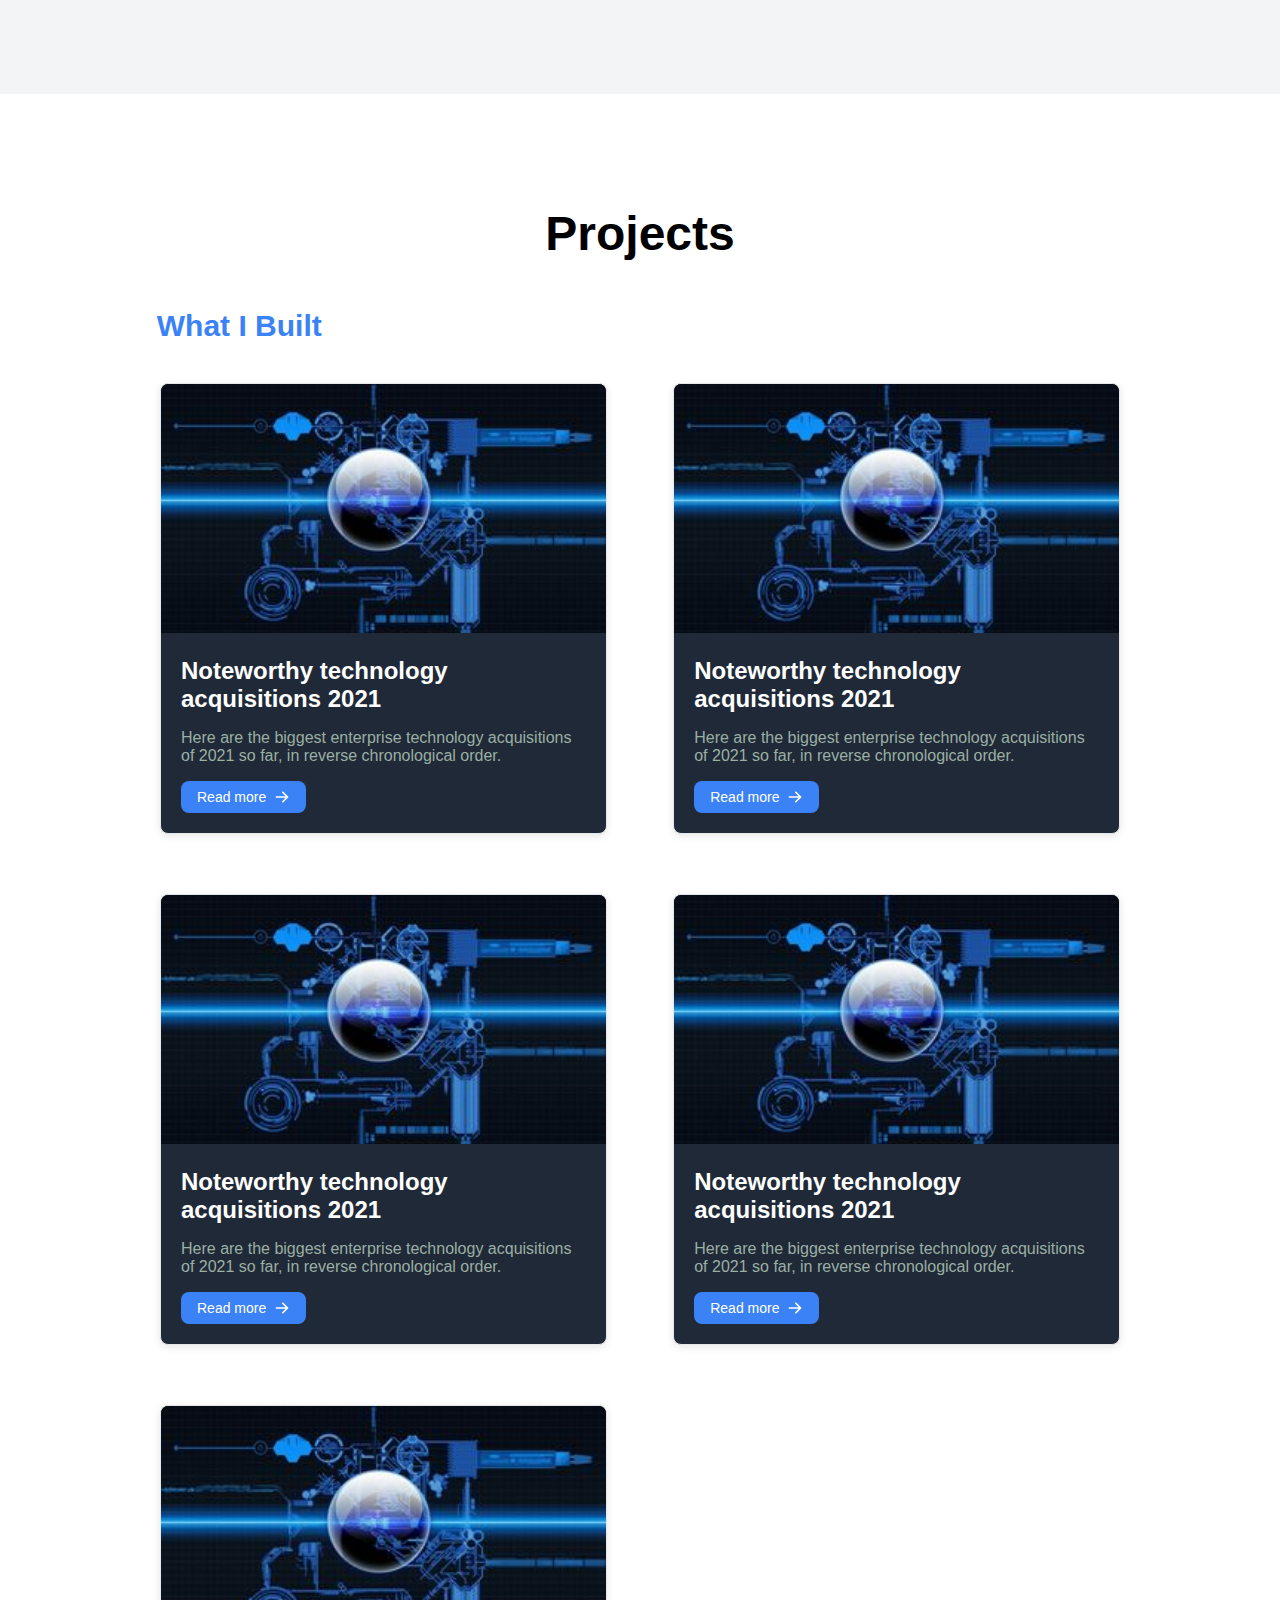
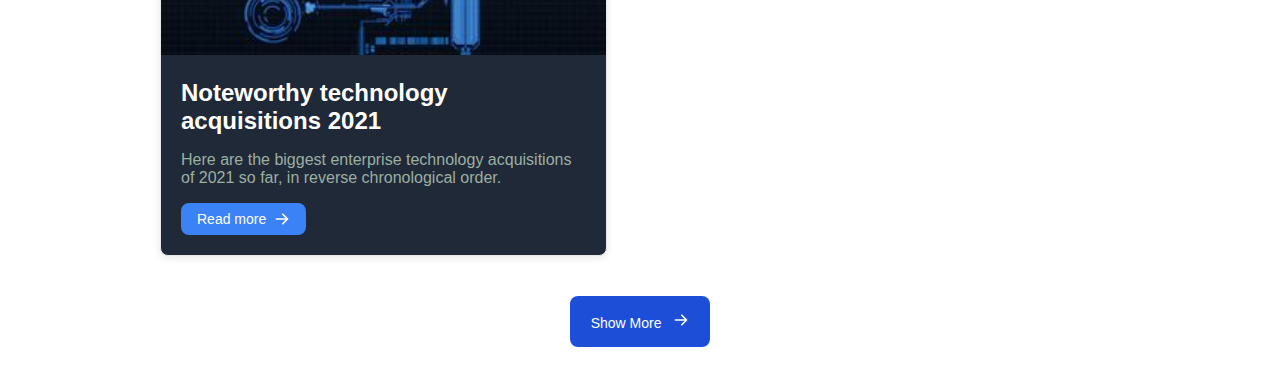
==== commit 529ee42c: "updated" ====
--- a/index.html
+++ b/index.html
@@ -12,22 +12,6 @@
 </head>
 
 <body>
-    <style>
-        body {
-            background-image: url("assets/img1.png");
-            background-position: center;
-            background-repeat: no-repeat;
-            background-size: cover;
-            position: relative;
-            max-width: 100%;
-            font-family: -apple-system, BlinkMacSystemFont, Segoe UI, Roboto, Oxygen, Ubuntu, Cantarell, Fira Sans, Droid Sans, Helvetica Neue, sans-serif;
-            margin: 0;
-            height: 100vh;
-            display: flex;
-            justify-content: flex-start;
-            position: relative;
-        }
-    </style>
 
     <!-- NAVIGATION -->
     <nav class="navbar">
@@ -53,28 +37,31 @@
 
     <div>
         <!-- HEADER -->
-        <div class="header">
-            <div>
-                <h1>Hi, I am Aakash</h1>
-                <div class="typing">
-                    <h1>
-                        <span id="typing-text"></span>
-                        <span class="cursor">|</span>
-                    </h1>
-                </div>
-                <p>I am a Front-End / Full-Stack Developer. I am currently working at CloudStok Technologies as a Front-End Developer</p>
-
-                <div class="socials">
-                    <a href="#" class="s1"> <img src="assets/stackoverflow.png"> </a>
-                    <a href="#" class="s2"> <img src="assets/instagram.png"> </a>
-                    <a href="#" class="s3"> <img src="assets/github.png"> </a>
-                    <a href="#" class="s4"> <img src="assets/linkedin.png"> </a>
-                </div>
-                <button class="resume" type="button">Resume</button>
-
-            </div>
-            <div>
-                <img class="dev" src="assets/img.svg">
+        <div class="home-container">
+            <div class="header">
+                <div>
+                    <h1>Hi, I am Aakash</h1>
+                    <div class="typing">
+                        <h1>
+                            <span id="typing-text"></span>
+                            <span class="cursor">|</span>
+                        </h1>
+                    </div>
+                    <span class="home-description">I am a Front-End / Full-Stack Developer. I am currently working </span>
+                    <span class="home-description">at CloudStok Technologies as a Front-End Developer</span>
+
+                    <div class="socials">
+                        <a href="#" class="s1"> <img src="assets/stackoverflow.png"> </a>
+                        <a href="#" class="s2"> <img src="assets/instagram.png"> </a>
+                        <a href="#" class="s3"> <img src="assets/github.png"> </a>
+                        <a href="#" class="s4"> <img src="assets/linkedin.png"> </a>
+                    </div>
+                    <button class="resume" type="button">Resume</button>
+
+                </div>
+                <div>
+                    <img class="dev" src="assets/img.svg">
+                </div>
             </div>
         </div>
 
--- a/css/style.css
+++ b/css/style.css
@@ -1,4 +1,15 @@
-
+body {
+    background-position: center;
+    background-repeat: no-repeat;
+    background-size: cover;
+    position: relative;
+    max-width: 100%;
+    font-family: -apple-system, BlinkMacSystemFont, Segoe UI, Roboto, Oxygen, Ubuntu, Cantarell, Fira Sans, Droid Sans, Helvetica Neue, sans-serif;
+    margin: 0;
+    display: flex;
+    justify-content: flex-start;
+    position: relative;
+}
 /* 
 nav {
     position: sticky;
@@ -110,9 +121,21 @@
     display: inline-flexbox ;
 }*/
 
-/* HEADER */
-.home {
-    width: 600vh;
+/* HOME */
+.home-container {
+    /* width: 600vh; */
+    height: fit-content;
+    background-image: url("/assets/img1.png");
+    background-position: center;
+    background-repeat: no-repeat;
+    background-size: cover;
+    position: relative;
+    max-width: 100%;
+    margin: 0;
+    height: 100vh;
+    display: flex;
+    justify-content: flex-start;
+    position: relative;
 }
 
 .header h1 {
@@ -123,19 +146,15 @@
 }
 
 .header {
-    display: flex;
+    display: block;
     flex-direction: column;
     justify-content: center;
     text-align: left;
     padding: 20vh;
-    width: 70vh;
+    /* width: 70vh; */
     height: auto;
     /* padding-top: 20vh; */
 }
-
-.header p {
-    font-size: 1.3em;
-} 
 
 .typing {
     color: #3B82F6;
@@ -150,10 +169,11 @@
     animation: blink 1s infinite step-start;
 }
 
-.header p {
-    width: 80vh;
-    overflow-wrap: break-word;
-}
+.home-description {
+    display: block;
+    font-size: 1.3em;
+}
+
 
 .socials {
     position: relative;
@@ -190,7 +210,7 @@
 
 .dev {
     width: 600px;
-    height: 450px;
+   
     position: absolute;
     right: 8%;
     top: 20%;
@@ -369,7 +389,7 @@
     text-justify: auto;
     padding-left: 16px; 
     padding-right: 16px; 
-    height: 160vh;
+    height: fit-content;
 }
 
 /* .project-container {
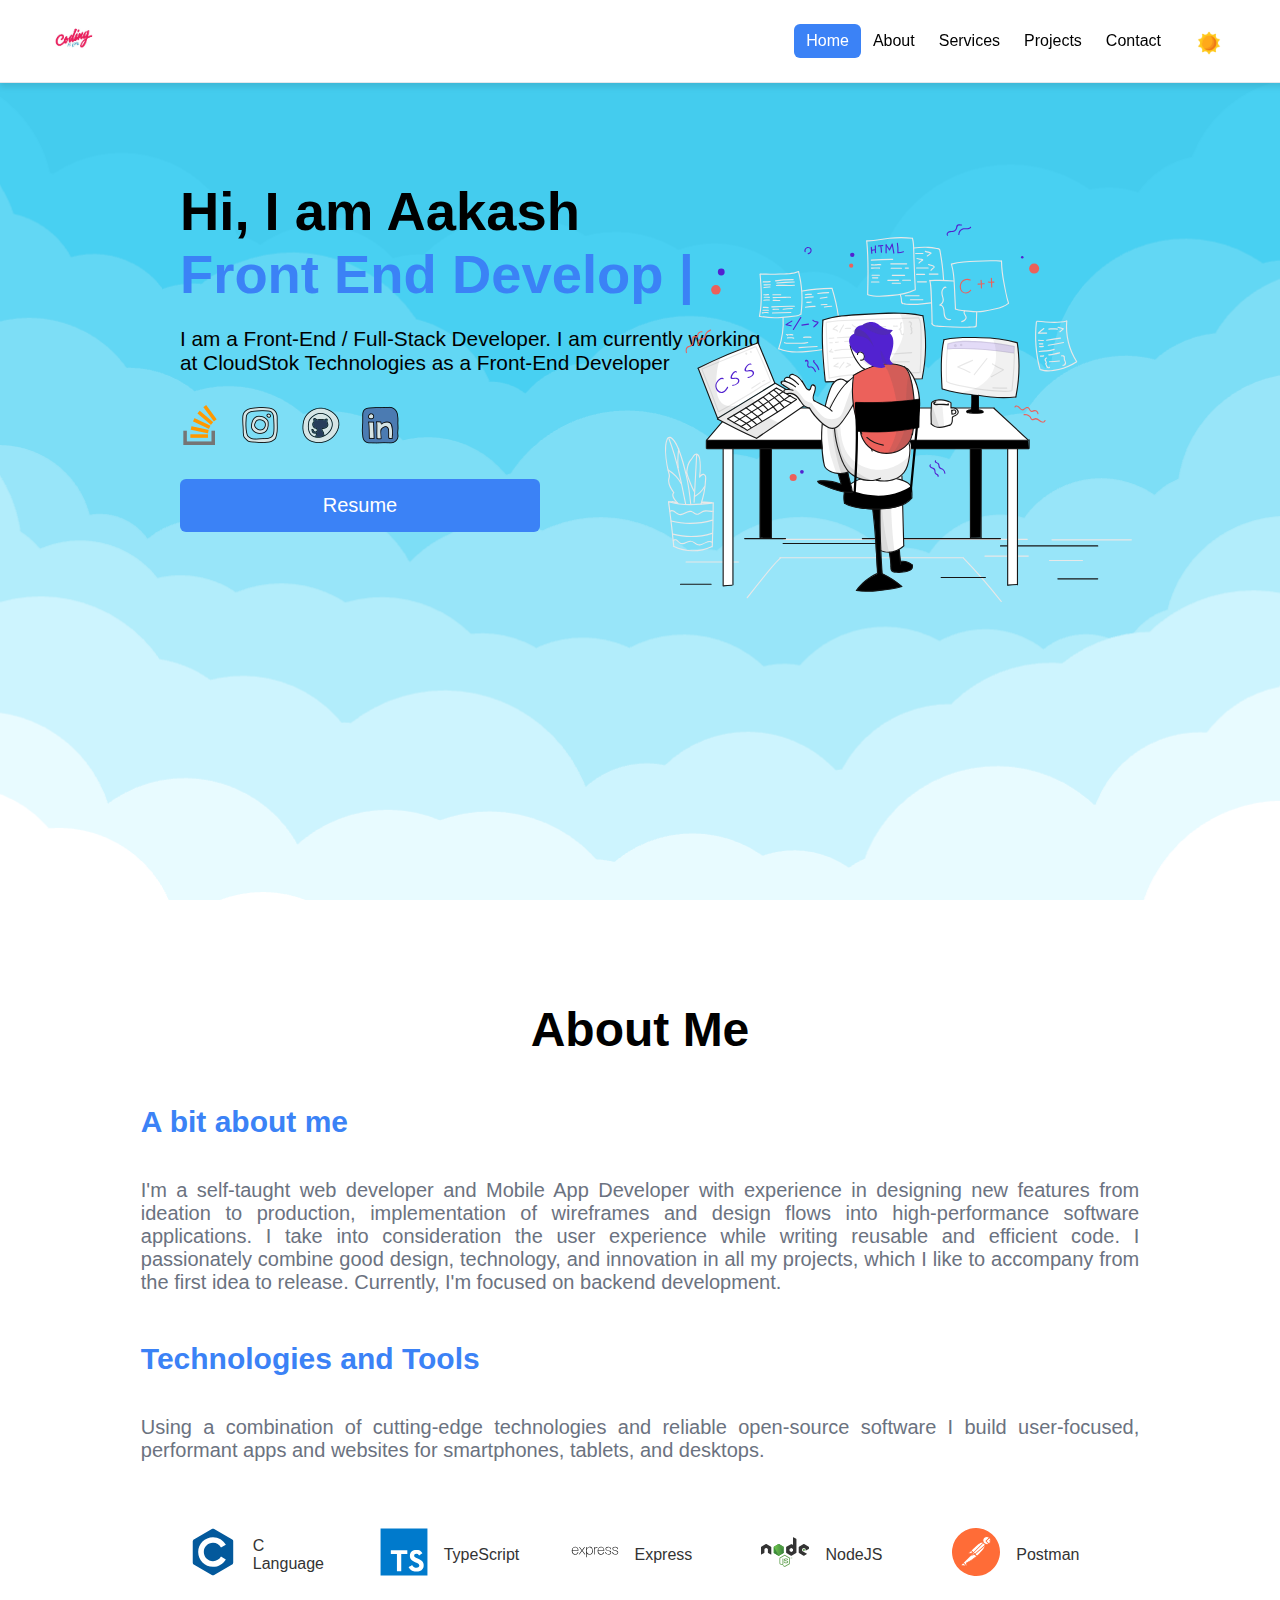
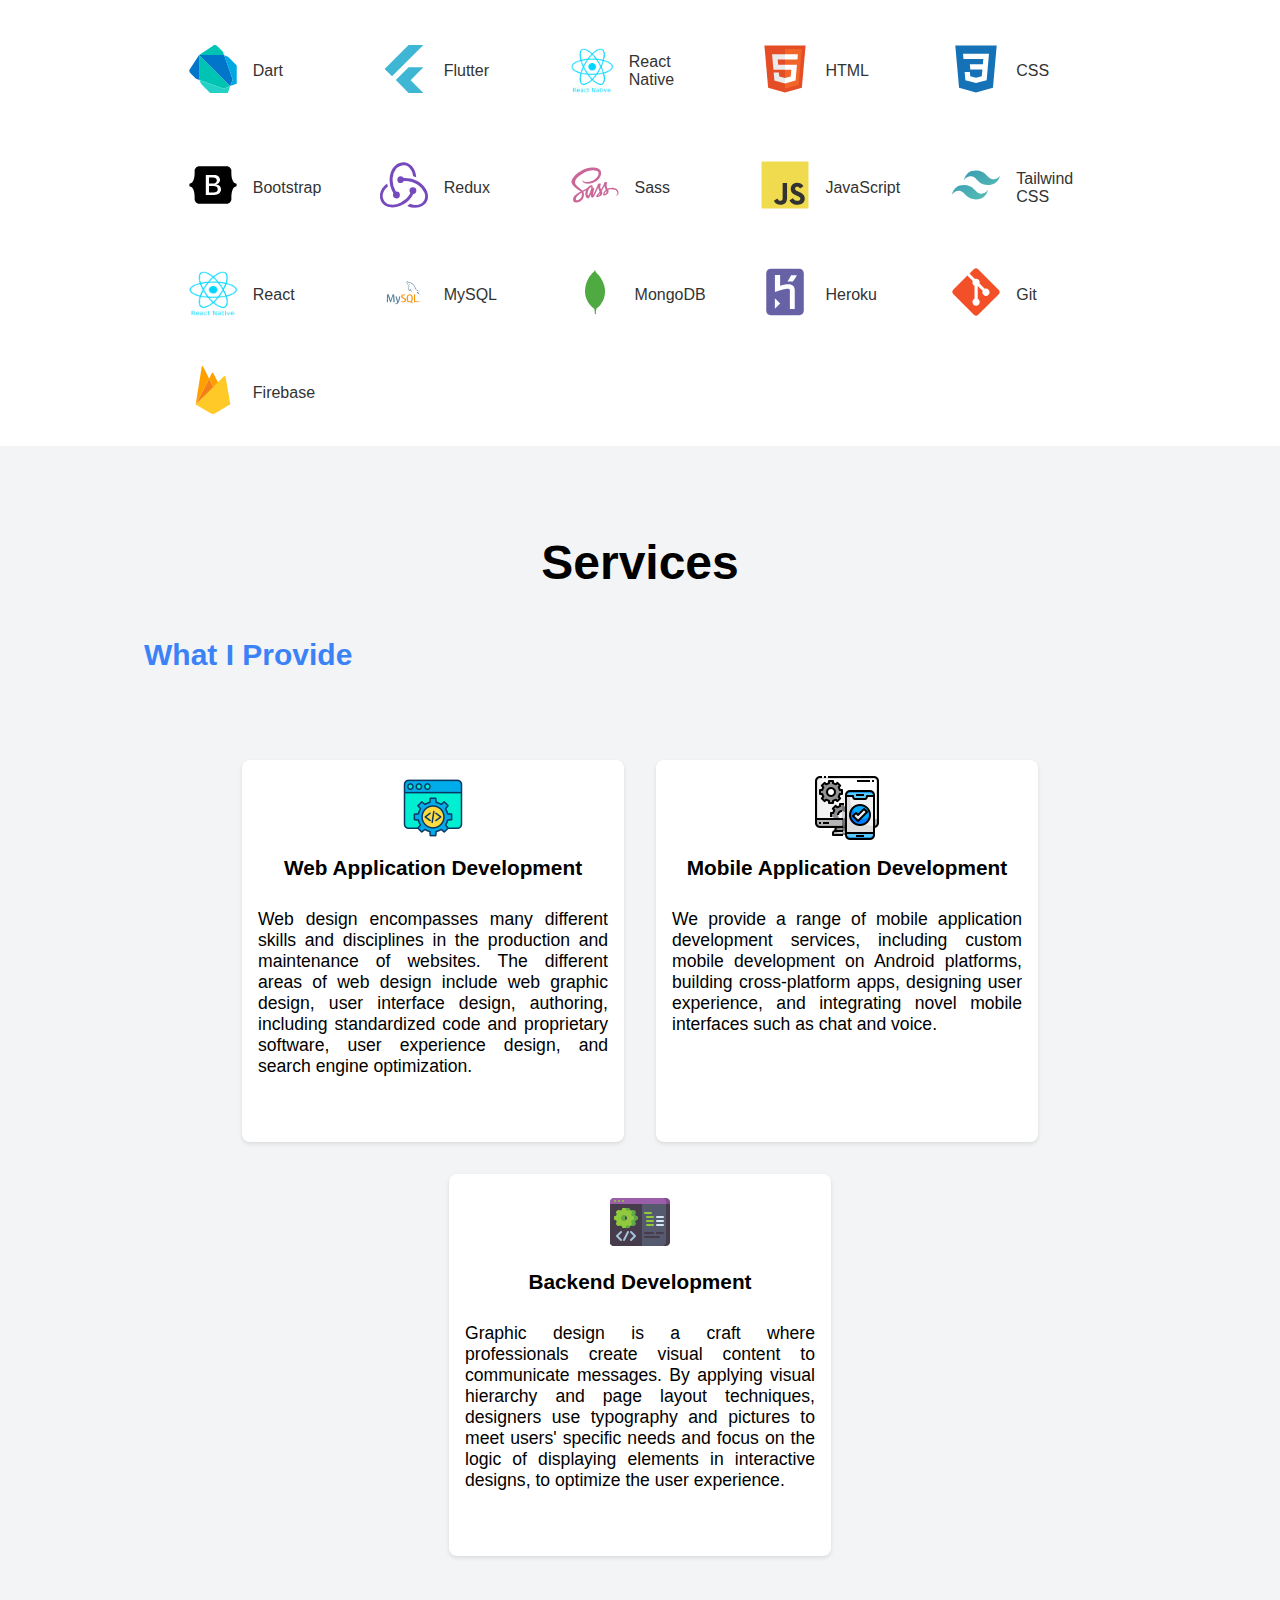
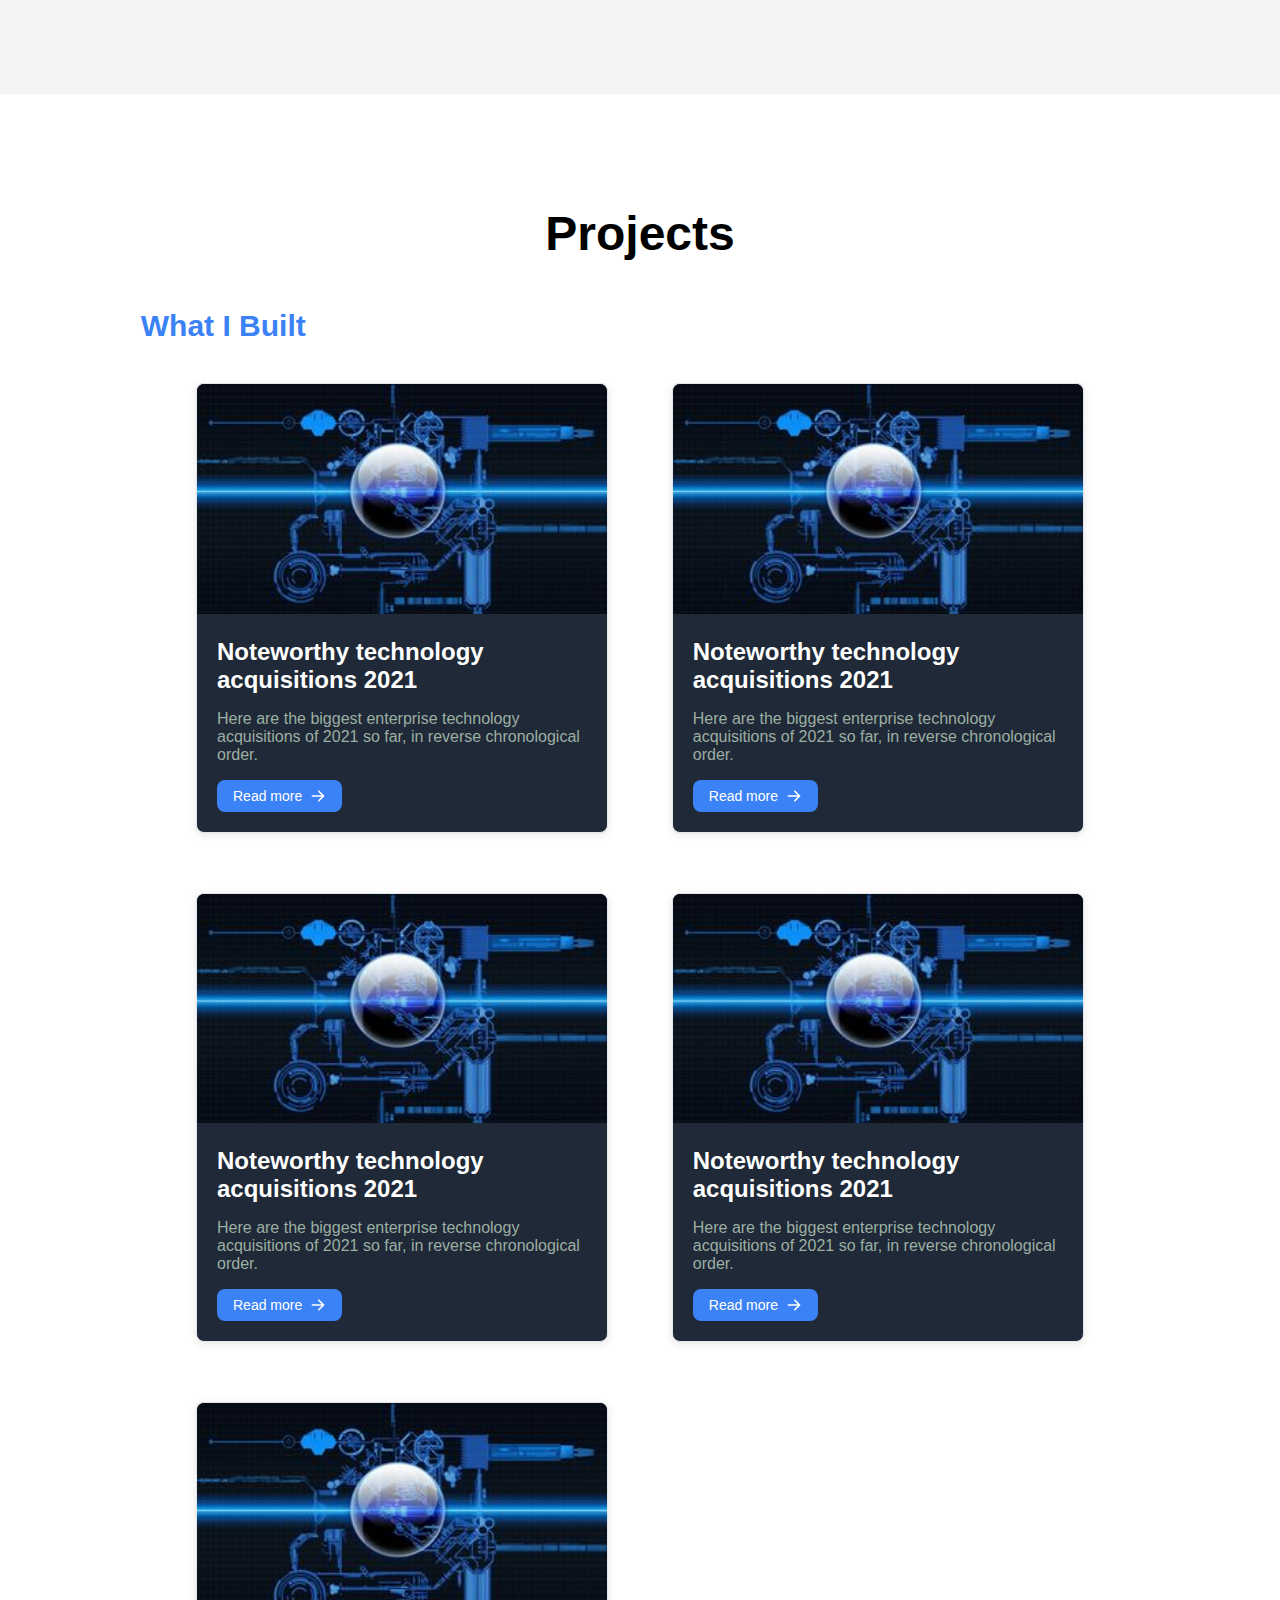
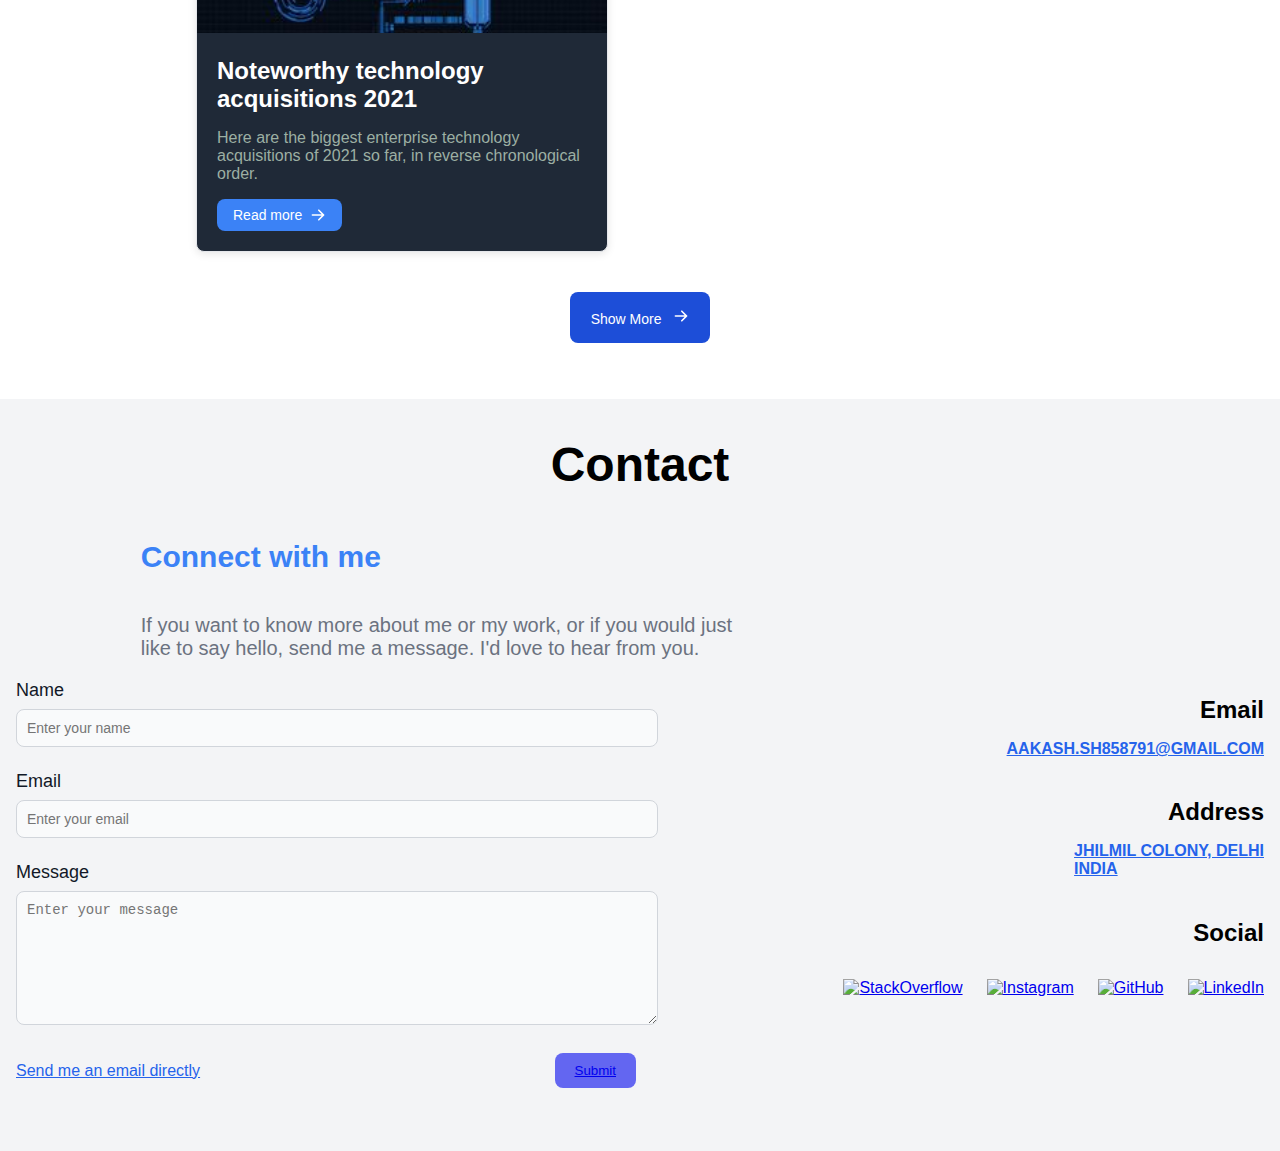
==== commit 85352219: "updated" ====
--- a/index.html
+++ b/index.html
@@ -47,8 +47,10 @@
                             <span class="cursor">|</span>
                         </h1>
                     </div>
-                    <span class="home-description">I am a Front-End / Full-Stack Developer. I am currently working </span>
-                    <span class="home-description">at CloudStok Technologies as a Front-End Developer</span>
+                    <p>I am a Front-End / Full-Stack Developer. I am currently working
+                        <br>
+                        at CloudStok Technologies as a Front-End Developer
+                    </p>
 
                     <div class="socials">
                         <a href="#" class="s1"> <img src="assets/stackoverflow.png"> </a>
@@ -212,7 +214,6 @@
             <div class="built">
                 <h4>What I Built</h4>
             </div>
-
             <div class="cards-wrapper">
                 <div class="project-card">
                     <a href="#projects">
@@ -298,6 +299,78 @@
             </button>
         </div>
         
+        <!-- CONTACT -->
+        <div id="contact" class="contact-container">
+            <div>
+                <h2>Contact</h2>
+            </div>
+            <div>
+                <div class="contact-sub">
+                    <h4>Connect with me</h4>
+                    <p>If you want to know more about me or my work, or if you would just
+                        <br>
+                        like to say hello, send me a message. I'd love to hear from you.</p>
+                </div>
+            </div>
+
+            <div class="contact-section">
+                <div class="form-container">
+                    <form>
+                        <div class="form-group">
+                            <label for="name">Name</label>
+                            <input type="text" id="name" placeholder="Enter your name" required>
+                        </div>
+                        <div class="form-group">
+                            <label for="email">Email</label>
+                            <input type="email" id="email" placeholder="Enter your email" required>
+                        </div>
+                        <div class="form-group">
+                            <label for="message">Message</label>
+                            <textarea id="message" placeholder="Enter your message" required></textarea>
+                        </div>
+                        <div class="form-footer">
+                            <a href="mailto:aakash.sh858791@gmail.com" class="direct-email">Send me an email directly</a>
+                            <button type="submit">
+                                <a href="mailto:aakash.sh858791@gmail.com">Submit</a>
+                            </button>
+                        </div>
+                    </form>
+                </div>
+                <div class="contact-info">
+                    <h1>Email</h1>
+                    <a href="mailto:aakash.sh858791@gmail.com" class="info-link">aakash.sh858791@gmail.com</a>
+                    <h1>Address</h1>
+                    <a href="#" class="info-link">Jhilmil Colony, Delhi<br>India</a>
+                    <h1>Social</h1>
+                    <ul class="social-links">
+                        <li>
+                            <a href="https://stackoverflow.com/users/11788531/aakash-sharma">
+                                <img src="https://img.icons8.com/external-tal-revivo-color-tal-revivo/40/000000/external-stack-overflow-is-a-question-and-answer-site-for-professional-logo-color-tal-revivo.png" alt="StackOverflow">
+                            </a>
+                        </li>
+                        <li>
+                            <a href="https://www.instagram.com/aakashsh1999/">
+                                <img src="https://img.icons8.com/doodle/40/000000/instagram-new--v2.png" alt="Instagram">
+                            </a>
+                        </li>
+                        <li>
+                            <a href="https://github.com/aakashsh1999">
+                                <img src="https://img.icons8.com/doodle/40/000000/github--v1.png" alt="GitHub">
+                            </a>
+                        </li>
+                        <li>
+                            <a href="https://www.linkedin.com/in/aakashsh1999/">
+                                <img src="https://img.icons8.com/doodle/40/000000/linkedin--v2.png" alt="LinkedIn">
+                            </a>
+                        </li>
+                    </ul>
+                </div>
+            </div>
+
+
+           
+        </div>
+        
 
     </div>
 
--- a/css/style.css
+++ b/css/style.css
@@ -169,11 +169,9 @@
     animation: blink 1s infinite step-start;
 }
 
-.home-description {
-    display: block;
+.header p {
     font-size: 1.3em;
 }
-
 
 .socials {
     position: relative;
@@ -210,7 +208,6 @@
 
 .dev {
     width: 600px;
-   
     position: absolute;
     right: 8%;
     top: 20%;
@@ -225,7 +222,7 @@
 
 /* ABOUT ME */
 .about-container {
-    /* display: flex; */
+    display: block;
     background-color: #ffffff;
     position: relative;
     width: auto;
@@ -287,7 +284,7 @@
     margin-top: 3vh;
 }
 
-.about-me, .tech, .provide, .built {
+.about-me, .tech, .provide, .built, .contact-sub {
     padding-inline: 10%;
 }
 
@@ -306,12 +303,11 @@
     height: fit-content;
 }
 
-.services-container h4, .projects-container h4 {
+.services-container h4, .projects-container h4, .contact-container h4 {
     margin-top: 3rem;
     font-size: 1.875rem;
     font-weight: 600;
     color: #3B82F6;
-    padding-left: 16px;
 }
 
 .service-container {
@@ -368,17 +364,17 @@
     }
 }
 
-.about-container h2, .services-container h2, .projects-container h2, .contact-container {
+.about-container h2, .services-container h2, .projects-container h2, .contact-container h2 {
     font-size: 3rem; 
     font-weight: bold; 
     text-align: center;
-    margin: 0; 
+    margin: 0;
     
 }
 
 /* PROJECTS */
 .projects-container {
-    /* display: flex; */
+    display: block;
     flex-direction: column;
     align-items: center;
     padding: 2rem;
@@ -392,19 +388,13 @@
     height: fit-content;
 }
 
-/* .project-container {
-    max-width: 1120px;
-    margin: 0 auto;
-    padding: 24px 16px;
-} */
-
 .cards-wrapper {
     display: flex;
     justify-content: space-between;
     flex-wrap: wrap;
     gap: 60px;
-    padding-left: 16vh;
-    padding-right: 16vh;
+    padding-left: 20vh;
+    padding-right: 20vh;
 }
 .project-card {
     width: calc(48% - 16px);
@@ -477,10 +467,165 @@
     border-radius: 8px;
     text-decoration: none;
     margin-top: 40px;
+    margin-bottom: 40px;
     transition: background-color 0.3s ease;
     border: none;
     font-family: -apple-system, BlinkMacSystemFont, Segoe UI, Roboto, Oxygen, Ubuntu, Cantarell, Fira Sans, Droid Sans, Helvetica Neue, sans-serif;
 }
+
 .show-more-button:hover {
     background-color: #1e40af;
+}
+
+/* CONTACT */
+.contact-container {
+    display: block;
+    background-color: #f3f4f6;
+    position: relative;
+    width: auto;
+    top: 4rem;
+    text-justify: auto;
+    padding: 3%;
+    padding-left: 16px; 
+    padding-right: 16px; 
+    height: fit-content;
+}
+
+.contact-sub h4 {
+    margin-top: 3rem;
+    font-size: 1.875rem;
+    font-weight: 600;
+    color: #3B82F6;
+}
+.contact-sub p {
+    margin-top: 1rem;
+    font-size: 1.25rem;
+    text-align: left;
+    color: #6B7280;
+}
+
+.contact-section {
+    display: flex;
+    flex-direction: column;
+    padding-bottom: 24px;
+}
+
+@media (min-width: 768px) {
+    .contact-section {
+        flex-direction: row;
+        justify-content: space-between;
+        align-items: stretch;
+    }
+}
+
+.form-container {
+    width: 100%;
+    padding-right: 8px;
+}
+
+.form-group {
+    margin-bottom: 24px;
+}
+
+.form-group label {
+    display: block;
+    margin-bottom: 8px;
+    font-size: 18px;
+    font-weight: 500;
+    color: #111827;
+}
+
+.form-group input,
+.form-group textarea {
+    width: 100%;
+    padding: 10px;
+    border: 1px solid #d1d5db;
+    border-radius: 8px;
+    font-size: 14px;
+    color: #111827;
+    background-color: #f9fafb;
+    transition: border-color 0.3s ease, box-shadow 0.3s ease;
+}
+
+.form-group input:focus,
+.form-group textarea:focus {
+    border-color: #2563eb;
+    box-shadow: 0 0 0 3px rgba(37, 99, 235, 0.25);
+}
+
+.form-group textarea {
+    height: 112px;
+}
+
+.form-footer {
+    display: flex;
+    justify-content: space-between;
+    align-items: center;
+}
+
+.direct-email {
+    text-decoration: underline;
+    color: #2563eb;
+    font-weight: 500;
+}
+
+button {
+    background-color: #6366f1;
+    color: #fff;
+    padding: 10px 20px;
+    border-radius: 8px;
+    border: none;
+    font-weight: 500;
+    cursor: pointer;
+    transition: background-color 0.3s ease;
+}
+
+button:hover {
+    background-color: #4f46e5;
+}
+
+.contact-info {
+    width: 100%;
+    display: flex;
+    flex-direction: column;
+    margin-top: 24px;
+}
+
+@media (min-width: 768px) {
+    .contact-info {
+        align-items: flex-end;
+        margin-top: 0;
+    }
+}
+
+.contact-info h1 {
+    font-size: 24px;
+    font-weight: 700;
+    margin-bottom: 16px;
+}
+
+.info-link {
+    margin-bottom: 24px;
+    font-weight: 600;
+    color: #2563eb;
+    text-transform: uppercase;
+}
+
+.social-links {
+    display: flex;
+    gap: 24px;
+    margin-top: 16px;
+}
+
+.social-links li {
+    list-style: none;
+}
+
+.social-links img {
+    cursor: pointer;
+    transition: transform 0.3s ease;
+}
+
+.social-links img:hover {
+    transform: scale(1.2);
 }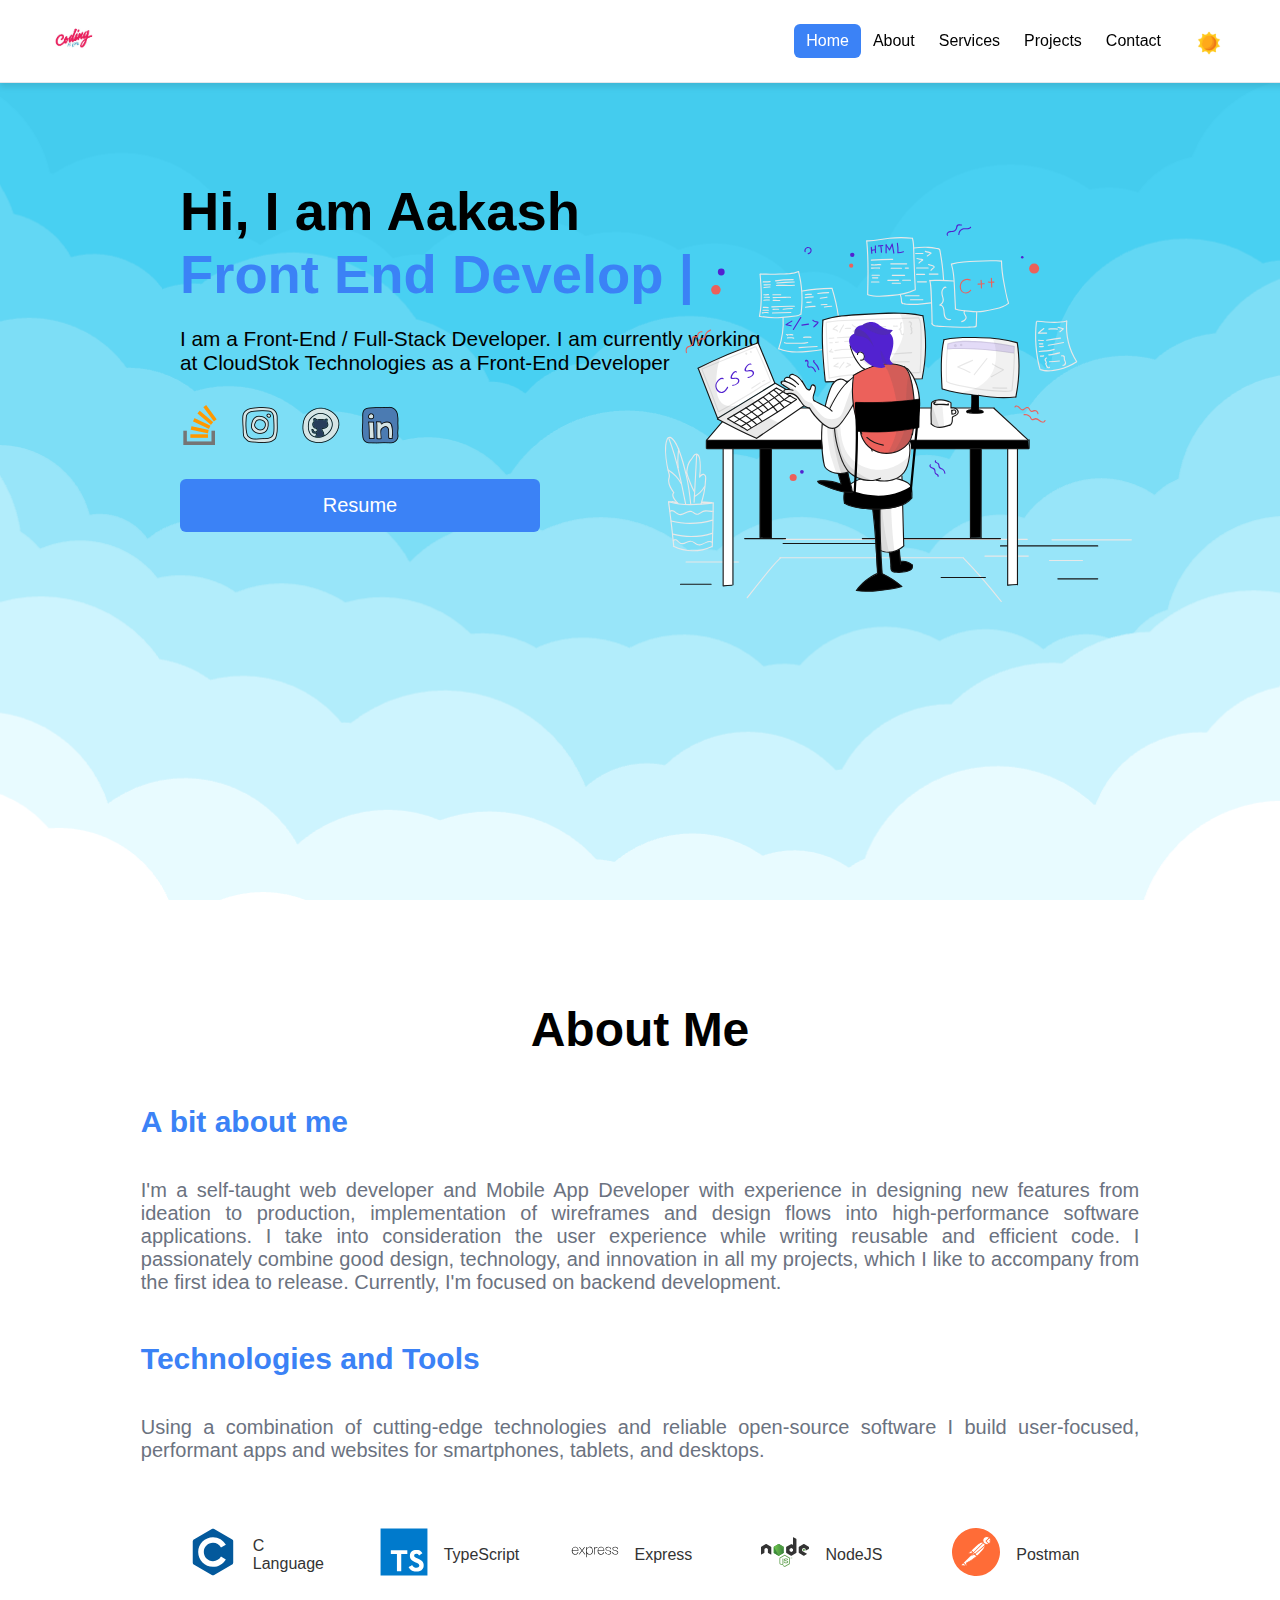
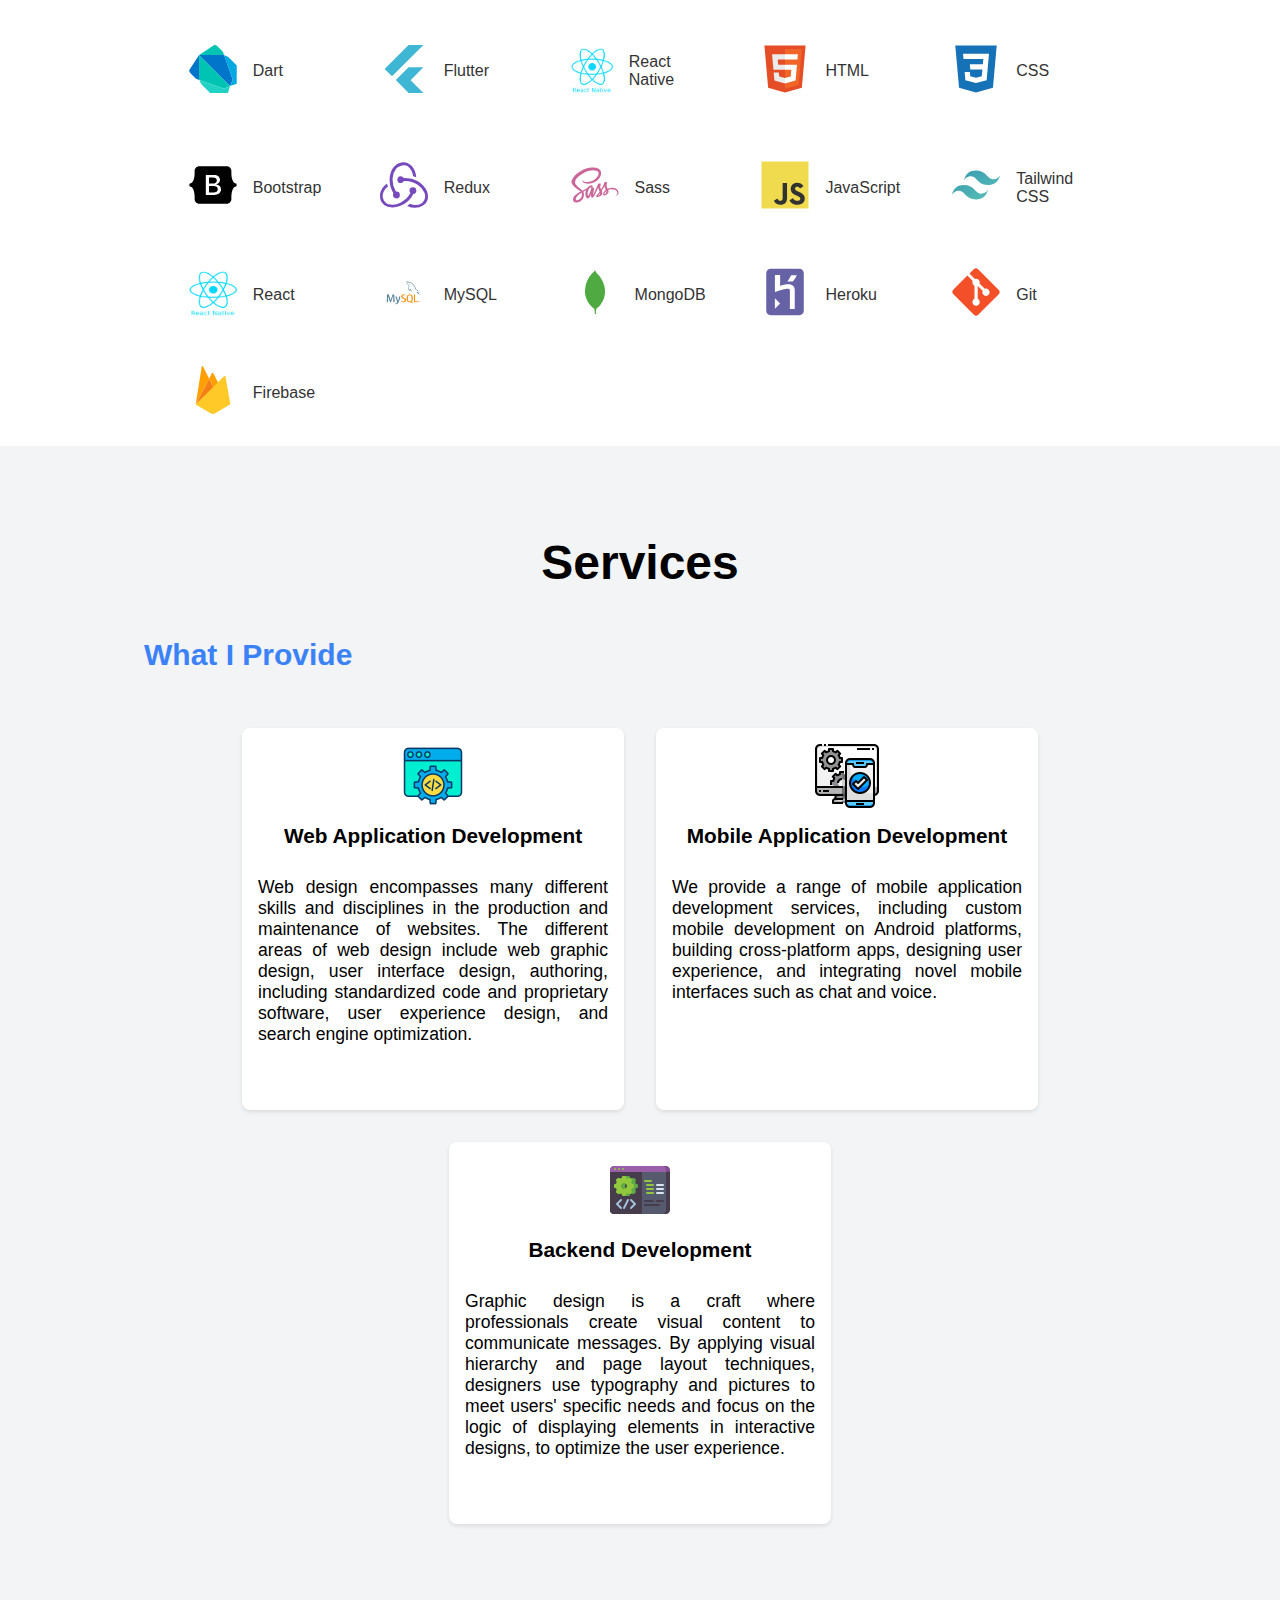
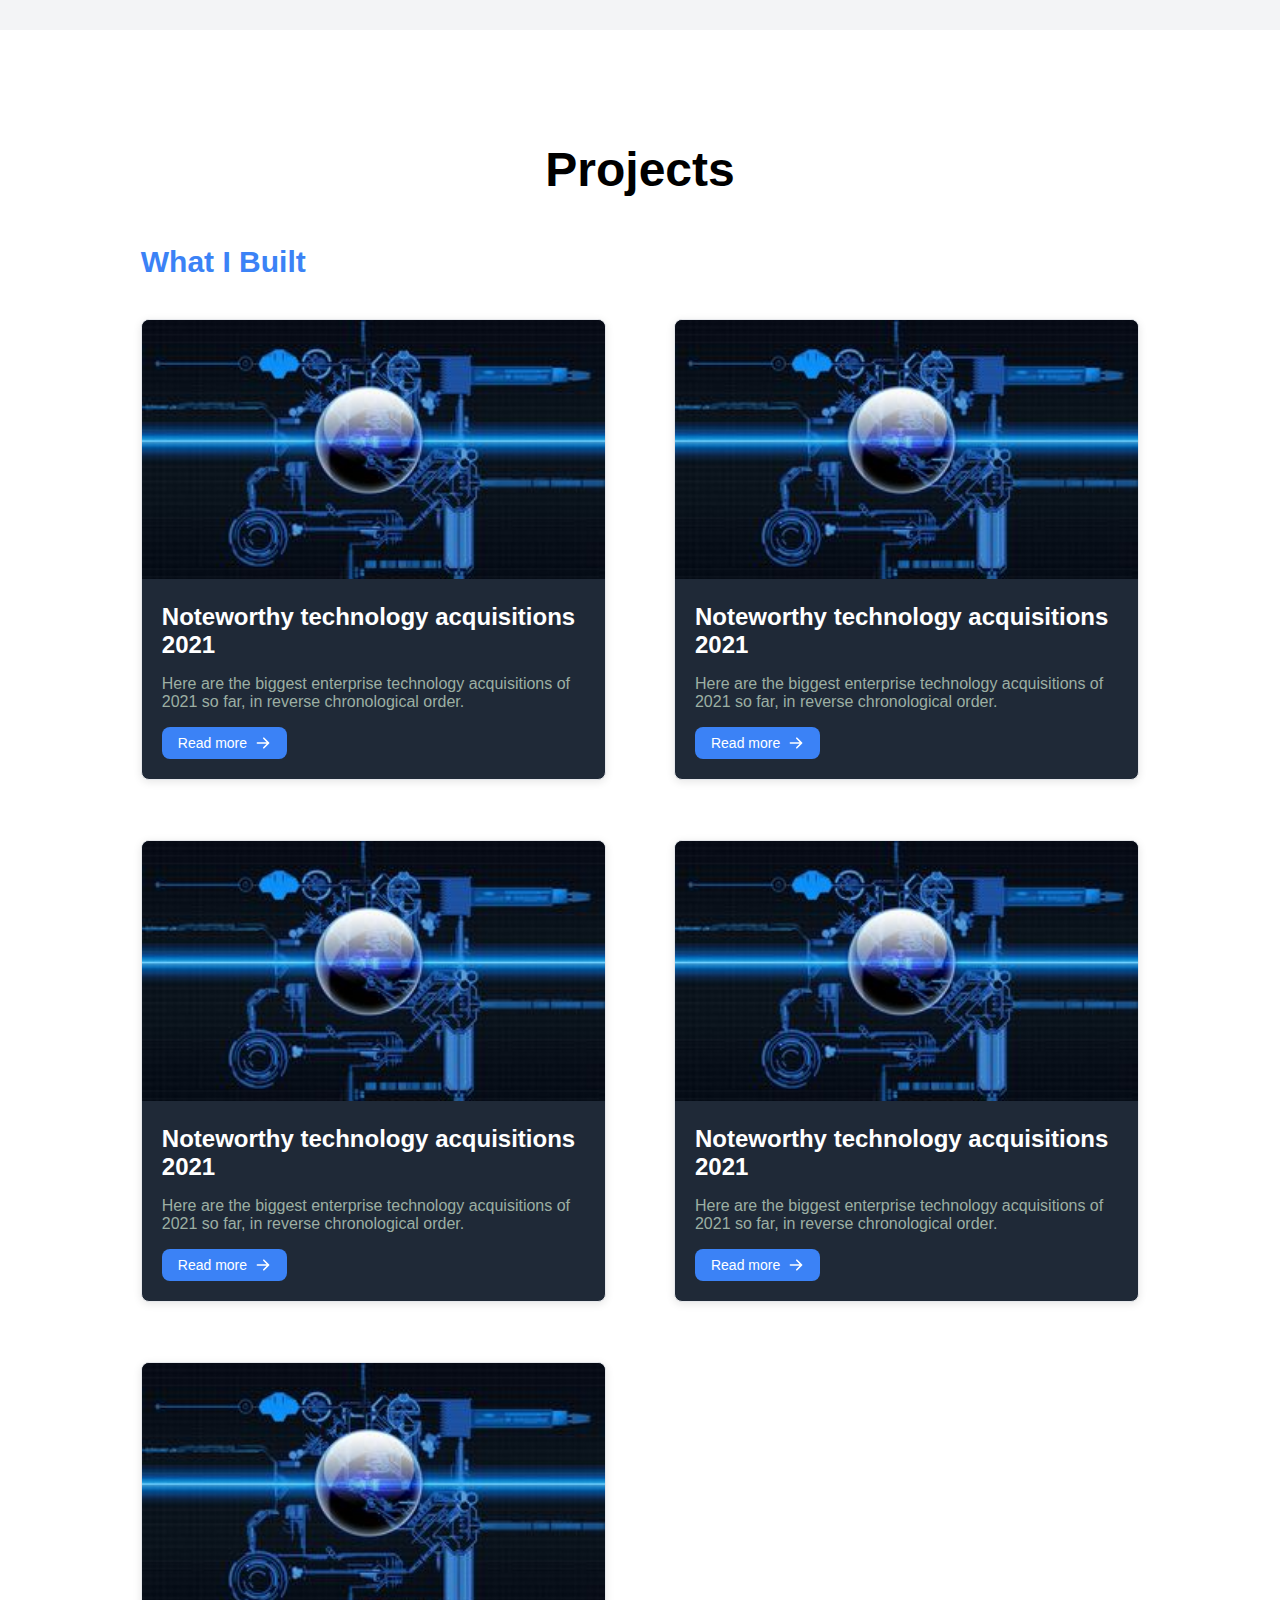
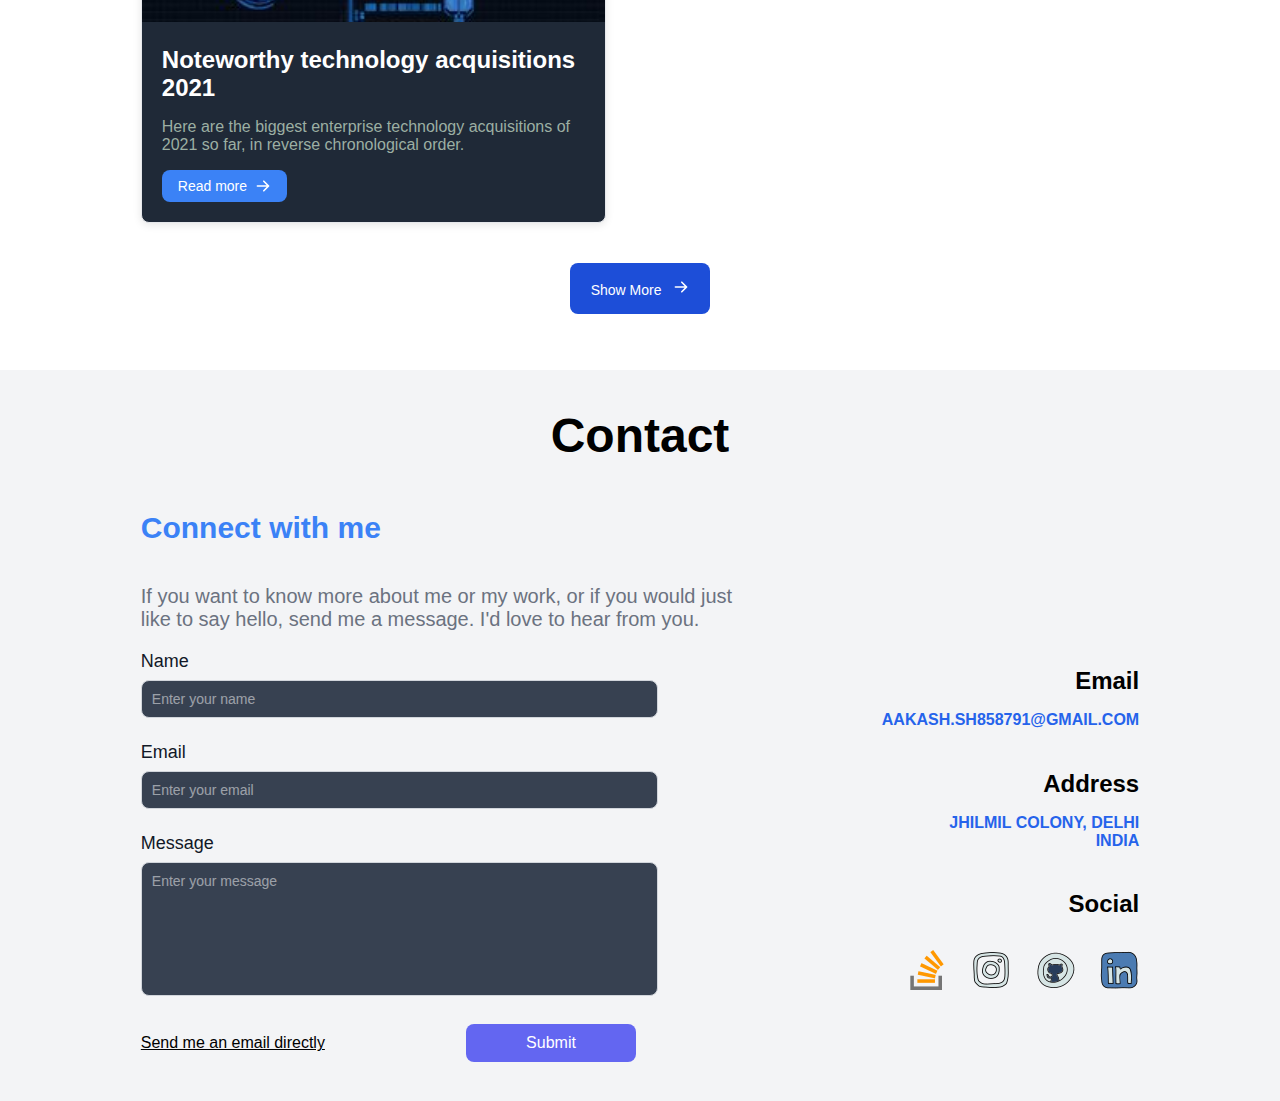
==== commit dc212586: "updated" ====
--- a/index.html
+++ b/index.html
@@ -330,7 +330,7 @@
                         </div>
                         <div class="form-footer">
                             <a href="mailto:aakash.sh858791@gmail.com" class="direct-email">Send me an email directly</a>
-                            <button type="submit">
+                            <button class="email" type="submit">
                                 <a href="mailto:aakash.sh858791@gmail.com">Submit</a>
                             </button>
                         </div>
@@ -345,22 +345,22 @@
                     <ul class="social-links">
                         <li>
                             <a href="https://stackoverflow.com/users/11788531/aakash-sharma">
-                                <img src="https://img.icons8.com/external-tal-revivo-color-tal-revivo/40/000000/external-stack-overflow-is-a-question-and-answer-site-for-professional-logo-color-tal-revivo.png" alt="StackOverflow">
+                                <img src="assets/stackoverflow.png" alt="StackOverflow">
                             </a>
                         </li>
                         <li>
                             <a href="https://www.instagram.com/aakashsh1999/">
-                                <img src="https://img.icons8.com/doodle/40/000000/instagram-new--v2.png" alt="Instagram">
+                                <img src="assets/instagram.png" alt="Instagram">
                             </a>
                         </li>
                         <li>
                             <a href="https://github.com/aakashsh1999">
-                                <img src="https://img.icons8.com/doodle/40/000000/github--v1.png" alt="GitHub">
+                                <img src="assets/github.png" alt="GitHub">
                             </a>
                         </li>
                         <li>
                             <a href="https://www.linkedin.com/in/aakashsh1999/">
-                                <img src="https://img.icons8.com/doodle/40/000000/linkedin--v2.png" alt="LinkedIn">
+                                <img src="assets/linkedin.png" alt="LinkedIn">
                             </a>
                         </li>
                     </ul>
--- a/css/style.css
+++ b/css/style.css
@@ -314,7 +314,7 @@
     display: flex;
     flex-direction: column;
     align-items: center;
-    padding: 2rem;
+    padding-inline: 8%;
 }
 
 .service-card {
@@ -393,8 +393,7 @@
     justify-content: space-between;
     flex-wrap: wrap;
     gap: 60px;
-    padding-left: 20vh;
-    padding-right: 20vh;
+    padding-inline: 10%;
 }
 .project-card {
     width: calc(48% - 16px);
@@ -507,7 +506,8 @@
 .contact-section {
     display: flex;
     flex-direction: column;
-    padding-bottom: 24px;
+    padding-top: 0;
+    padding-inline: 10%;
 }
 
 @media (min-width: 768px) {
@@ -542,9 +542,10 @@
     border: 1px solid #d1d5db;
     border-radius: 8px;
     font-size: 14px;
-    color: #111827;
-    background-color: #f9fafb;
+    color: #ffffff;
+    background-color: #374151;
     transition: border-color 0.3s ease, box-shadow 0.3s ease;
+    font-family: -apple-system, BlinkMacSystemFont, Segoe UI, Roboto, Oxygen, Ubuntu, Cantarell, Fira Sans, Droid Sans, Helvetica Neue, sans-serif;
 }
 
 .form-group input:focus,
@@ -555,8 +556,14 @@
 
 .form-group textarea {
     height: 112px;
-}
-
+    resize: none;
+}
+
+::placeholder {
+    color: #ffffff;
+    opacity: .5; /* Firefox */
+  }
+  
 .form-footer {
     display: flex;
     justify-content: space-between;
@@ -565,25 +572,31 @@
 
 .direct-email {
     text-decoration: underline;
-    color: #2563eb;
+    color: #000000;
     font-weight: 500;
 }
 
-button {
+.email {
     background-color: #6366f1;
-    color: #fff;
     padding: 10px 20px;
     border-radius: 8px;
     border: none;
-    font-weight: 500;
     cursor: pointer;
     transition: background-color 0.3s ease;
-}
-
-button:hover {
+    width: 170px;
+}
+
+.email:hover {
     background-color: #4f46e5;
 }
 
+.email a{
+    text-decoration: none;
+    color: #fff;
+    font-family: -apple-system, BlinkMacSystemFont, Segoe UI, Roboto, Oxygen, Ubuntu, Cantarell, Fira Sans, Droid Sans, Helvetica Neue, sans-serif;
+    font-weight: 450;
+    font-size: 1rem;
+}
 .contact-info {
     width: 100%;
     display: flex;
@@ -609,6 +622,8 @@
     font-weight: 600;
     color: #2563eb;
     text-transform: uppercase;
+    text-decoration: none;
+    text-align: right;
 }
 
 .social-links {
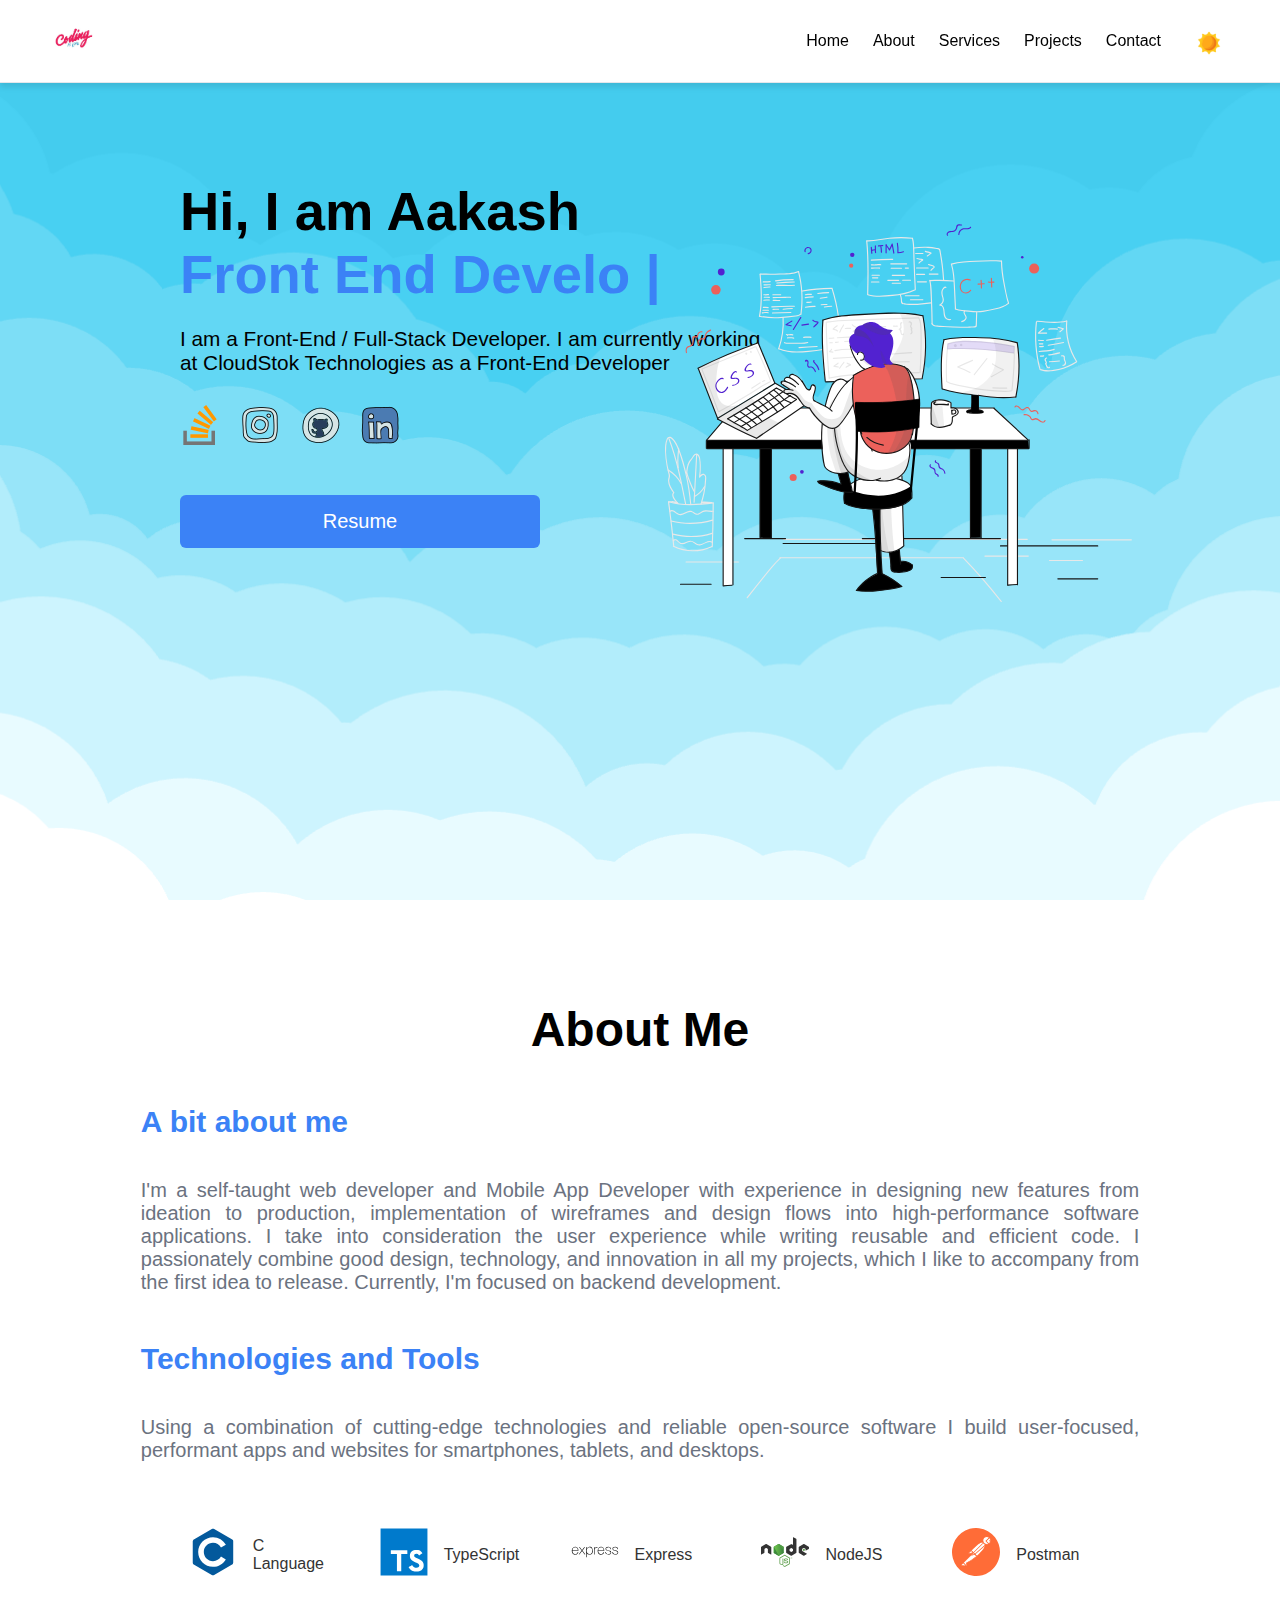
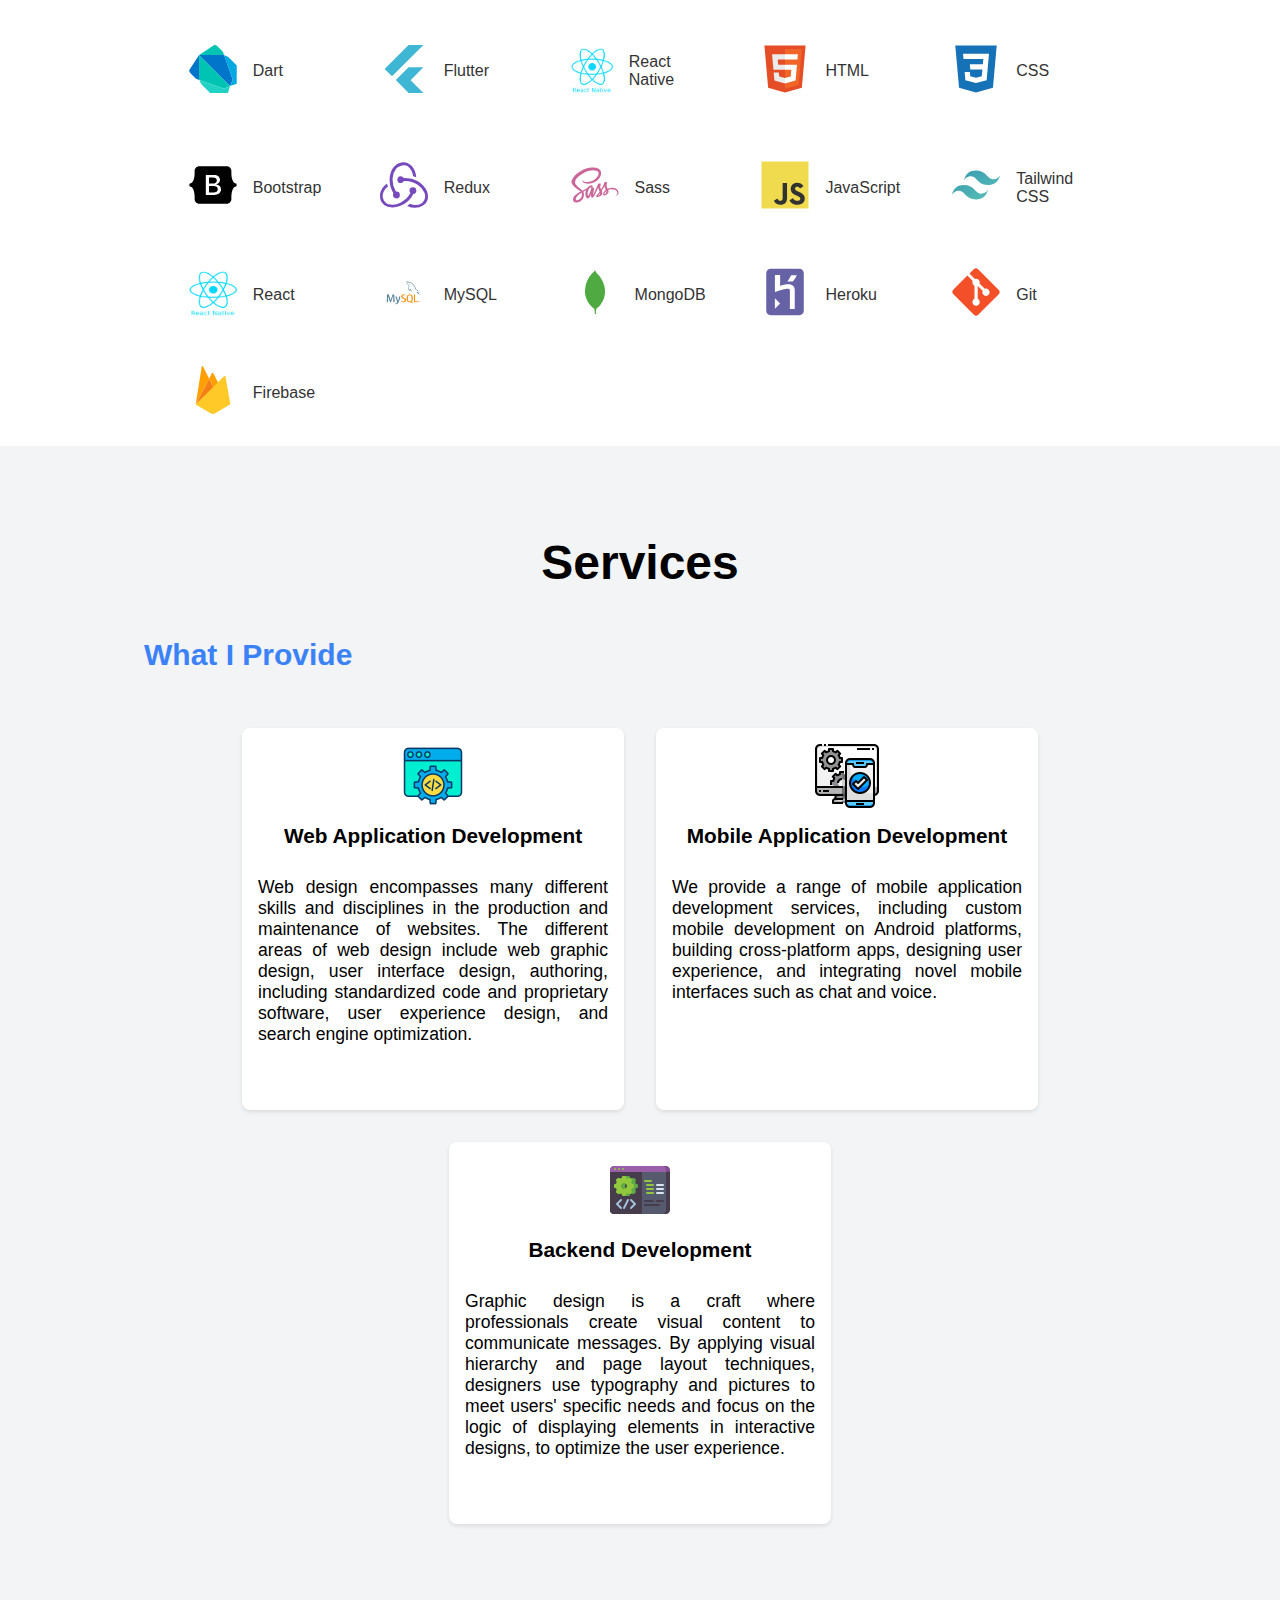
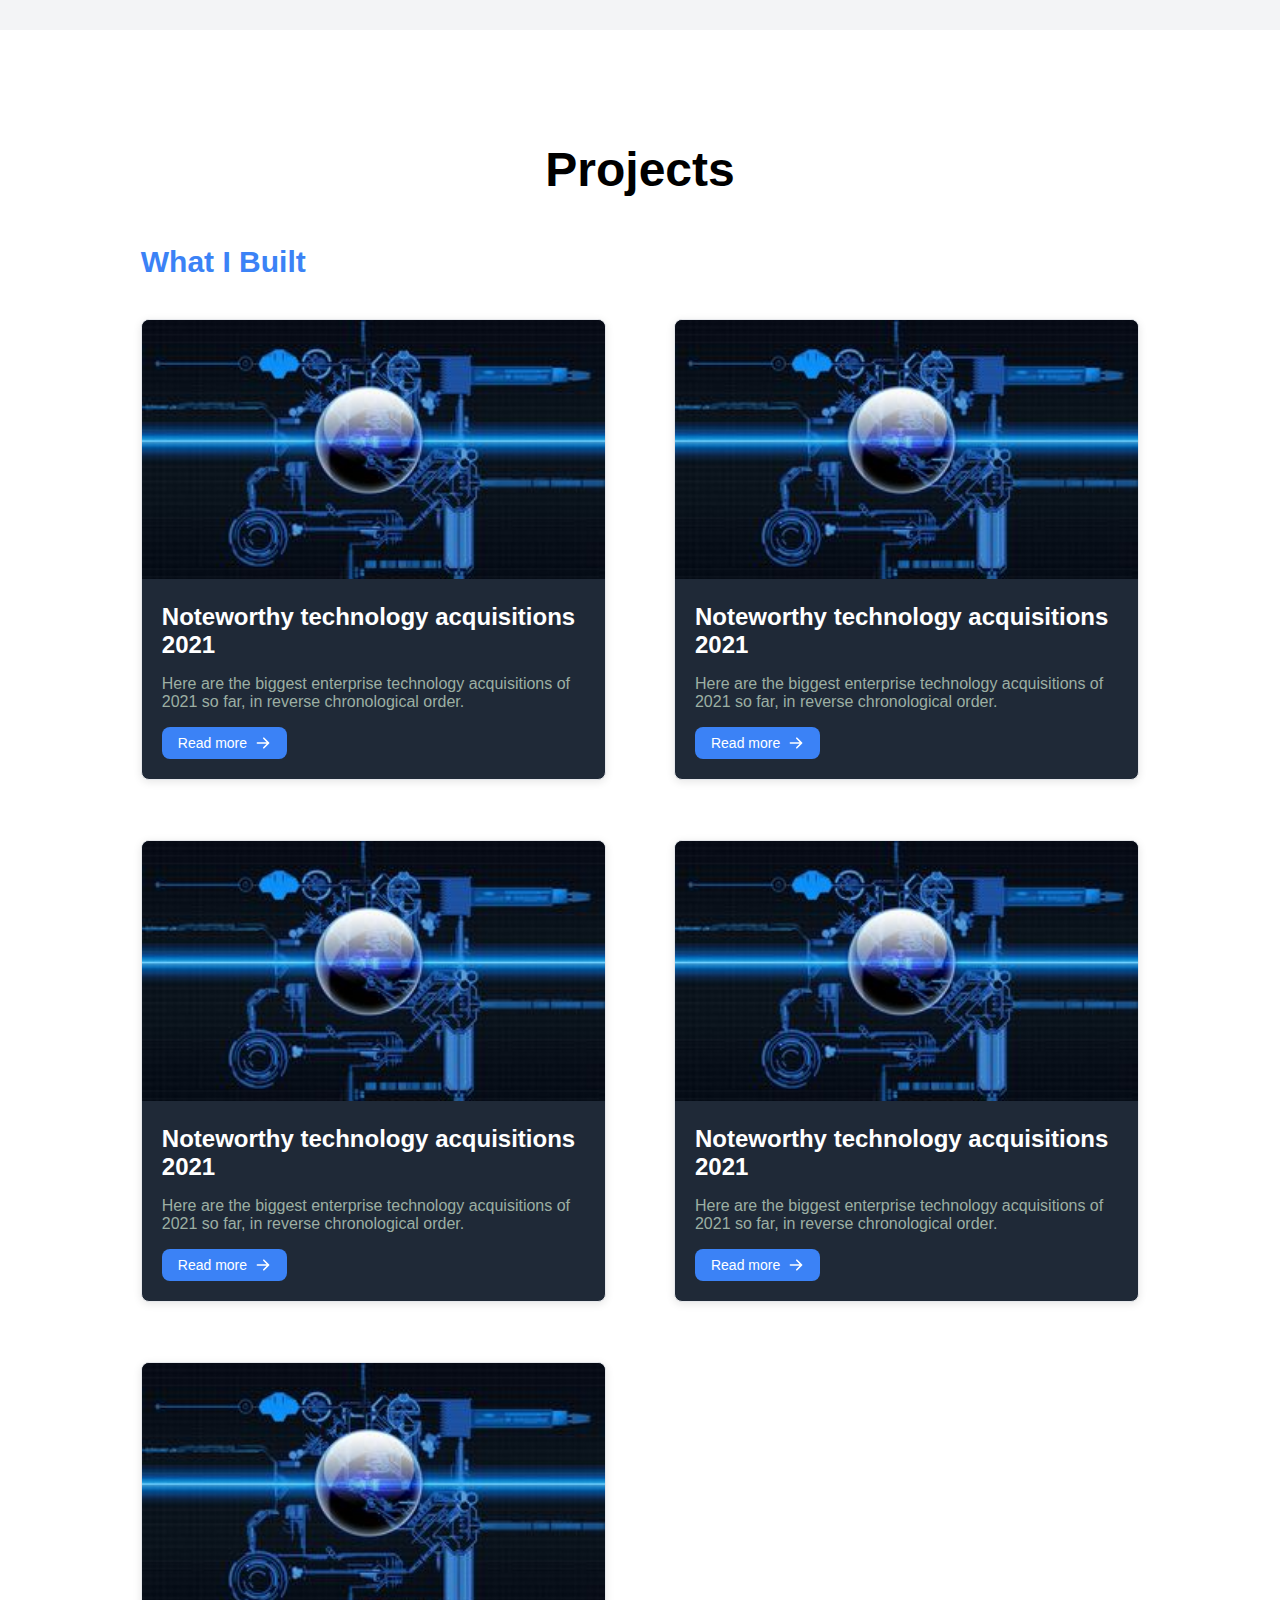
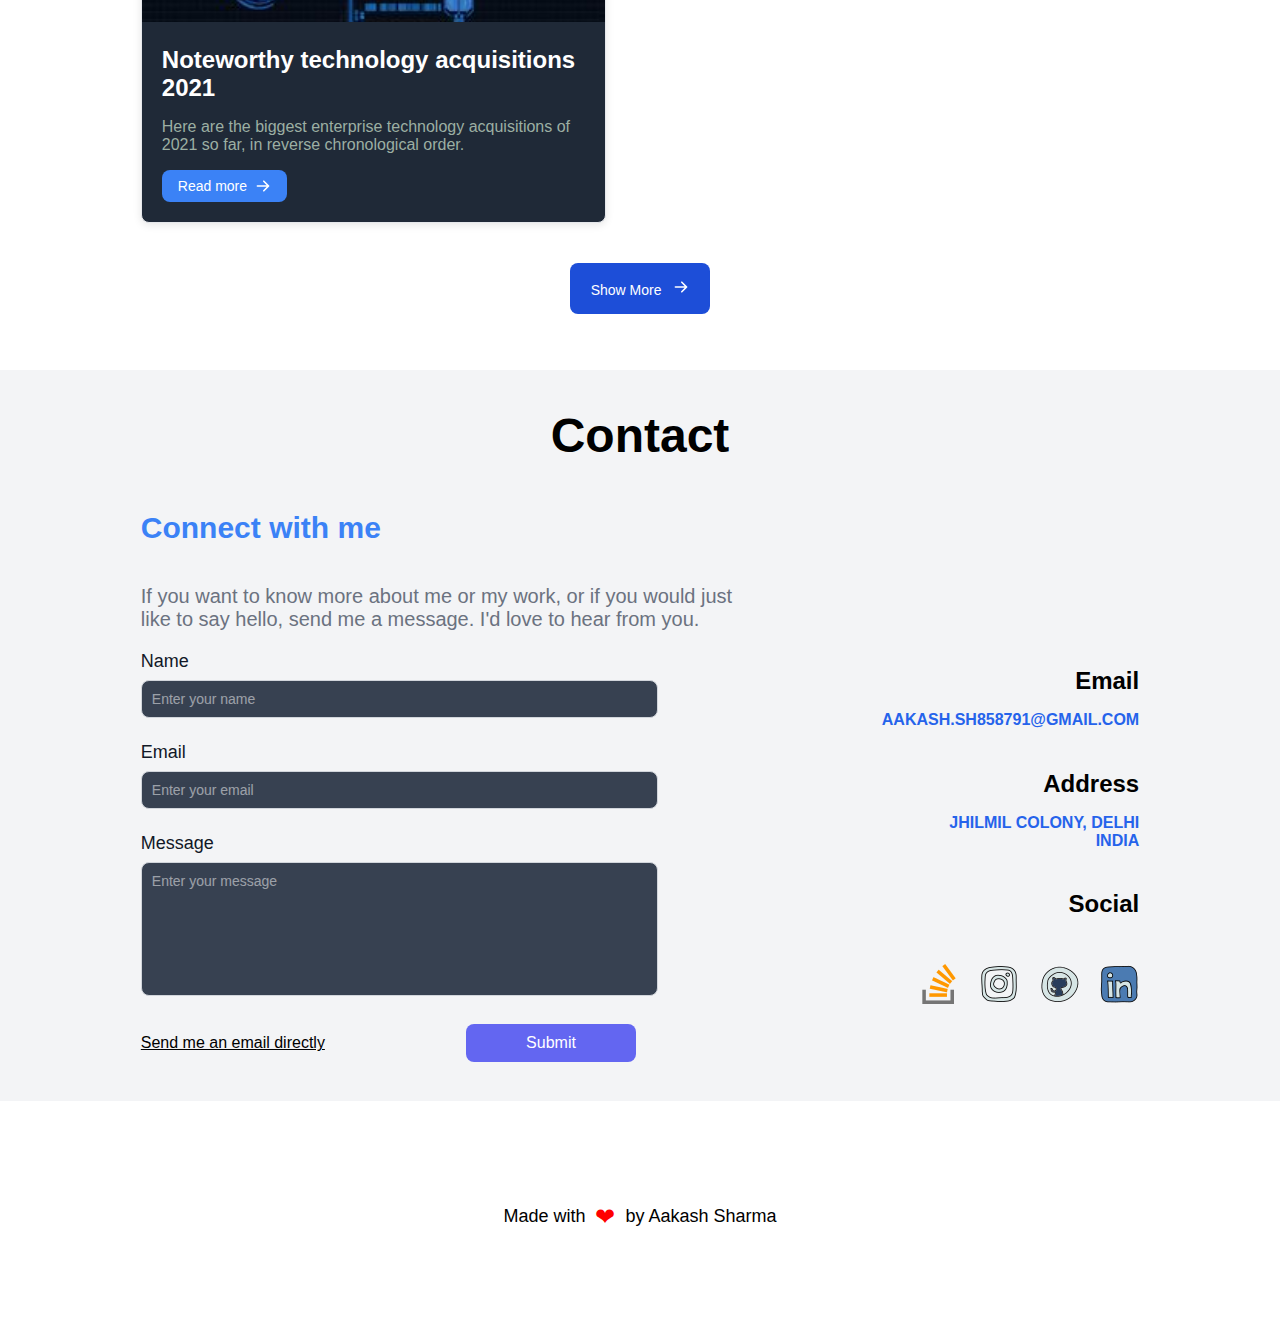
==== commit 04f09a8f: "updated" ====
--- a/index.html
+++ b/index.html
@@ -23,21 +23,23 @@
         </div>
         <div class="nav-menu">
             <ul class="nav-list">
-                <li><a href="#home" class="nav-link active">Home</a></li>
+                <li><a href="#home" class="nav-link">Home</a></li>
                 <li><a href="#about" class="nav-link">About</a></li>
                 <li><a href="#services" class="nav-link">Services</a></li>
                 <li><a href="#projects" class="nav-link">Projects</a></li>
                 <li><a href="#contact" class="nav-link">Contact</a></li>
             </ul>
             <div class="nav-icon">
-                <img src="assets/sun.png" alt="sun icon">
+                <a href="nightmode.html">
+                    <img src="assets/sun.png" alt="sun icon">
+                </a>
             </div>
         </div>
     </nav>
 
     <div>
         <!-- HEADER -->
-        <div class="home-container">
+        <div id="home" class="home-container">
             <div class="header">
                 <div>
                     <h1>Hi, I am Aakash</h1>
@@ -52,12 +54,28 @@
                         at CloudStok Technologies as a Front-End Developer
                     </p>
 
-                    <div class="socials">
-                        <a href="#" class="s1"> <img src="assets/stackoverflow.png"> </a>
-                        <a href="#" class="s2"> <img src="assets/instagram.png"> </a>
-                        <a href="#" class="s3"> <img src="assets/github.png"> </a>
-                        <a href="#" class="s4"> <img src="assets/linkedin.png"> </a>
-                    </div>
+                    <ul class="social-links">
+                        <li>
+                            <a href="https://stackoverflow.com/users/11788531/aakash-sharma">
+                                <img src="assets/stackoverflow.png" alt="StackOverflow">
+                            </a>
+                        </li>
+                        <li>
+                            <a href="https://www.instagram.com/aakashsh1999/">
+                                <img src="assets/instagram.png" alt="Instagram">
+                            </a>
+                        </li>
+                        <li>
+                            <a href="https://github.com/aakashsh1999">
+                                <img src="assets/github.png" alt="GitHub">
+                            </a>
+                        </li>
+                        <li>
+                            <a href="https://www.linkedin.com/in/aakashsh1999/">
+                                <img src="assets/linkedin.png" alt="LinkedIn">
+                            </a>
+                        </li>
+                    </ul>
                     <button class="resume" type="button">Resume</button>
 
                 </div>
@@ -366,17 +384,14 @@
                     </ul>
                 </div>
             </div>
-
-
-           
-        </div>
-        
-
+        </div>
+
+        <div class="footer-container">
+            Made with 
+            <div class="heart">❤</div>
+            by Aakash Sharma
+        </div>
     </div>
-
-    <!-- <footer>
-        <p>&copy; 2024 My Website</p>
-    </footer> -->
 
     <script src="script.js"></script>
 </body>
--- a/css/style.css
+++ b/css/style.css
@@ -1,3 +1,6 @@
+html {
+    scroll-behavior: smooth;
+}
 body {
     background-position: center;
     background-repeat: no-repeat;
@@ -10,31 +13,6 @@
     justify-content: flex-start;
     position: relative;
 }
-/* 
-nav {
-    position: sticky;
-    width: 100%;
-    height: 70px;
-    top: 0;
-    background-color: #fff;
-    padding: 10px 20px;
-    z-index: 1000;
-    display: flex;
-    justify-content: space-between;
-    align-items: center;
-}
-
-nav a {
-    color: #000; 
-    text-decoration: none; 
-    margin: 0 15px; 
-    font-size: 1.2em; 
-    line-height: 1.5; 
-} */
-
-/* nav a:hover {
-    text-decoration: underline; 
-} */
 
 /* NAVBAR */
 .navbar {
@@ -173,7 +151,7 @@
     font-size: 1.3em;
 }
 
-.socials {
+/* .socials {
     position: relative;
     justify-content: flex-start; 
     margin-top: 30px;
@@ -187,7 +165,7 @@
 .s1:hover, .s2:hover, .s3:hover, .s4:hover {
     transform: scale(1.2); 
 
-}
+} */
 
 .resume {
     background-color: rgb(59 130 246);
@@ -627,9 +605,12 @@
 }
 
 .social-links {
-    display: flex;
-    gap: 24px;
-    margin-top: 16px;
+    position: relative;
+    justify-content: flex-start; 
+    margin-top: 30px;
+    display: flex;
+    gap: 20px;
+    padding-inline: 0%;
 }
 
 .social-links li {
@@ -638,9 +619,39 @@
 
 .social-links img {
     cursor: pointer;
-    transition: transform 0.3s ease;
 }
 
 .social-links img:hover {
     transform: scale(1.2);
-}+}
+
+/* FOOTER */
+.footer-container {
+    width: 100%;
+    background-color: white;
+    color: black;
+    font-size: 18px;
+    padding: 10px 0;
+    display: flex;
+    justify-content: center;
+    align-items: center;
+    margin-top: 80px;
+    height: 20vh;
+}
+
+.heart {
+    color: red;
+    padding: 0 10px;
+    font-size: 24px;
+}
+
+/* Responsive adjustment for smaller screens */
+@media (max-width: 768px) {
+    .footer-container {
+        font-size: 16px;
+        margin-top: 40px;
+    }
+    .heart {
+        font-size: 22px;
+    }
+}
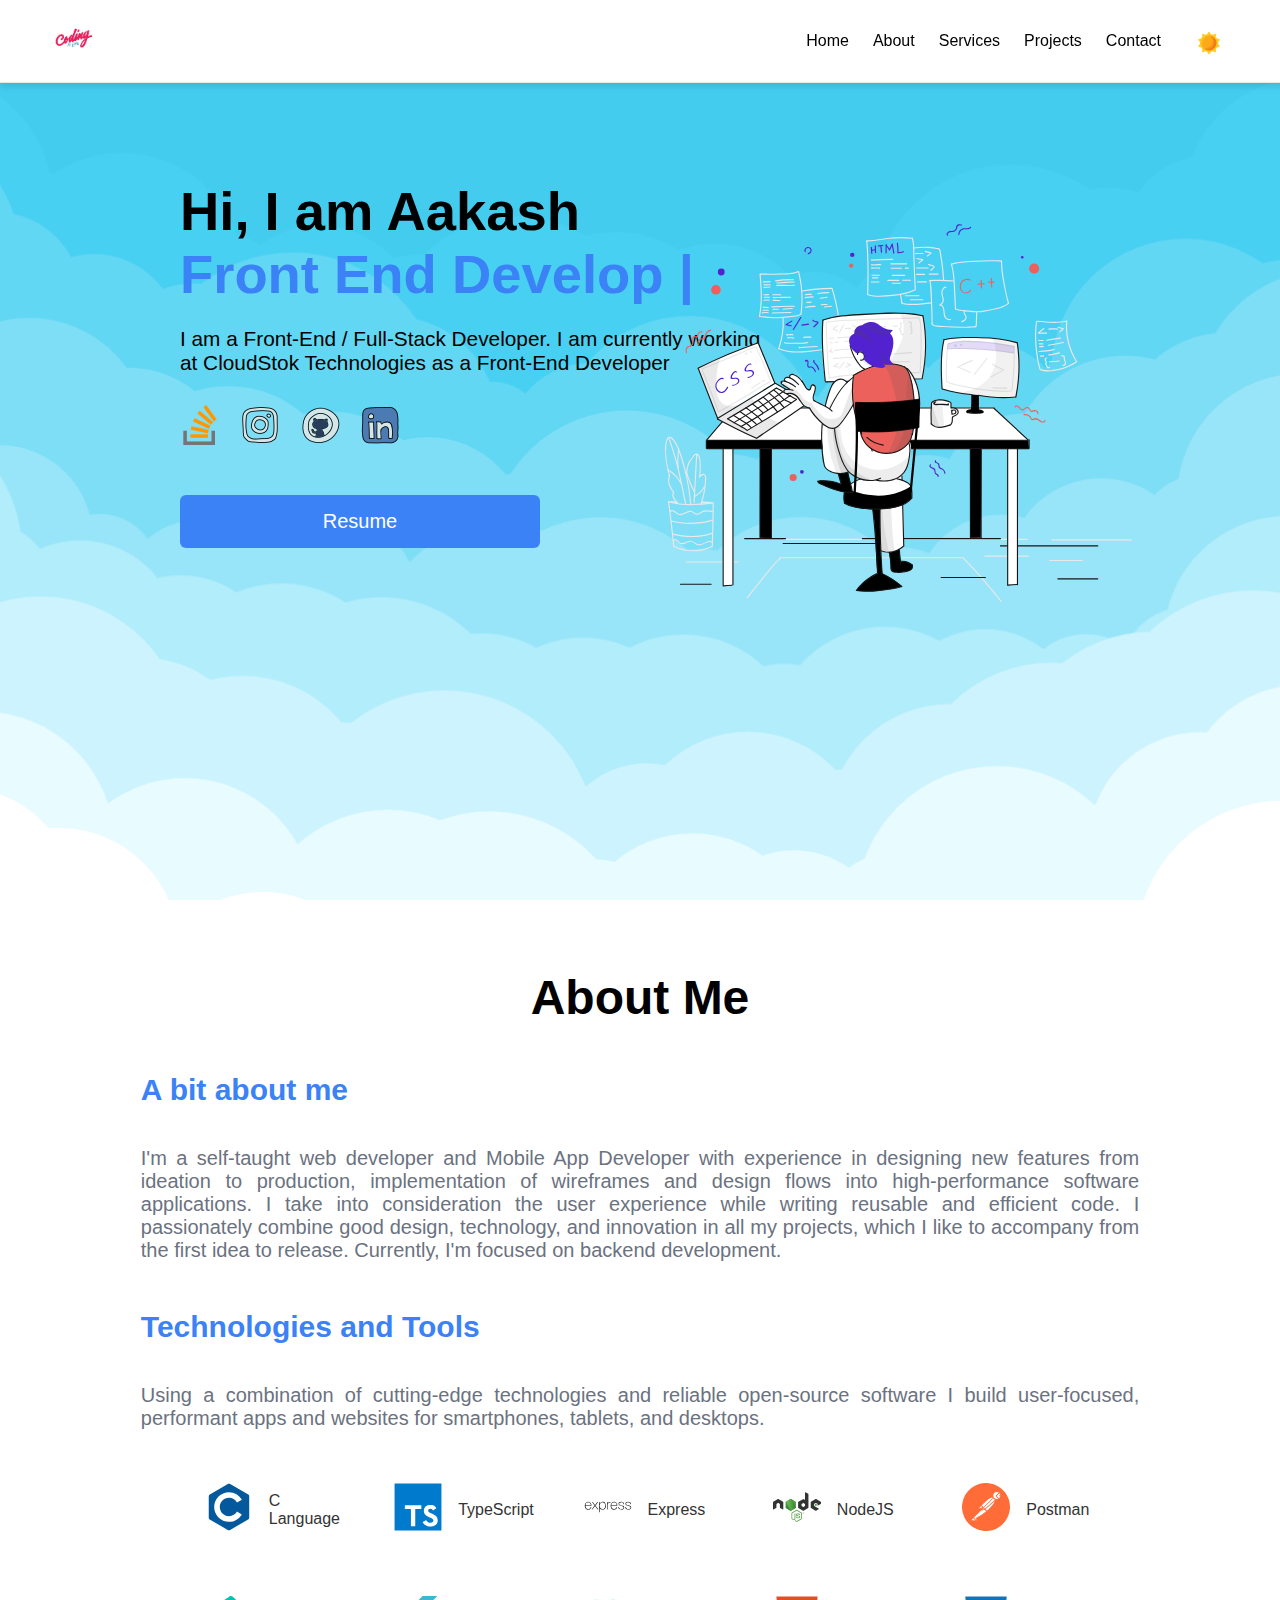
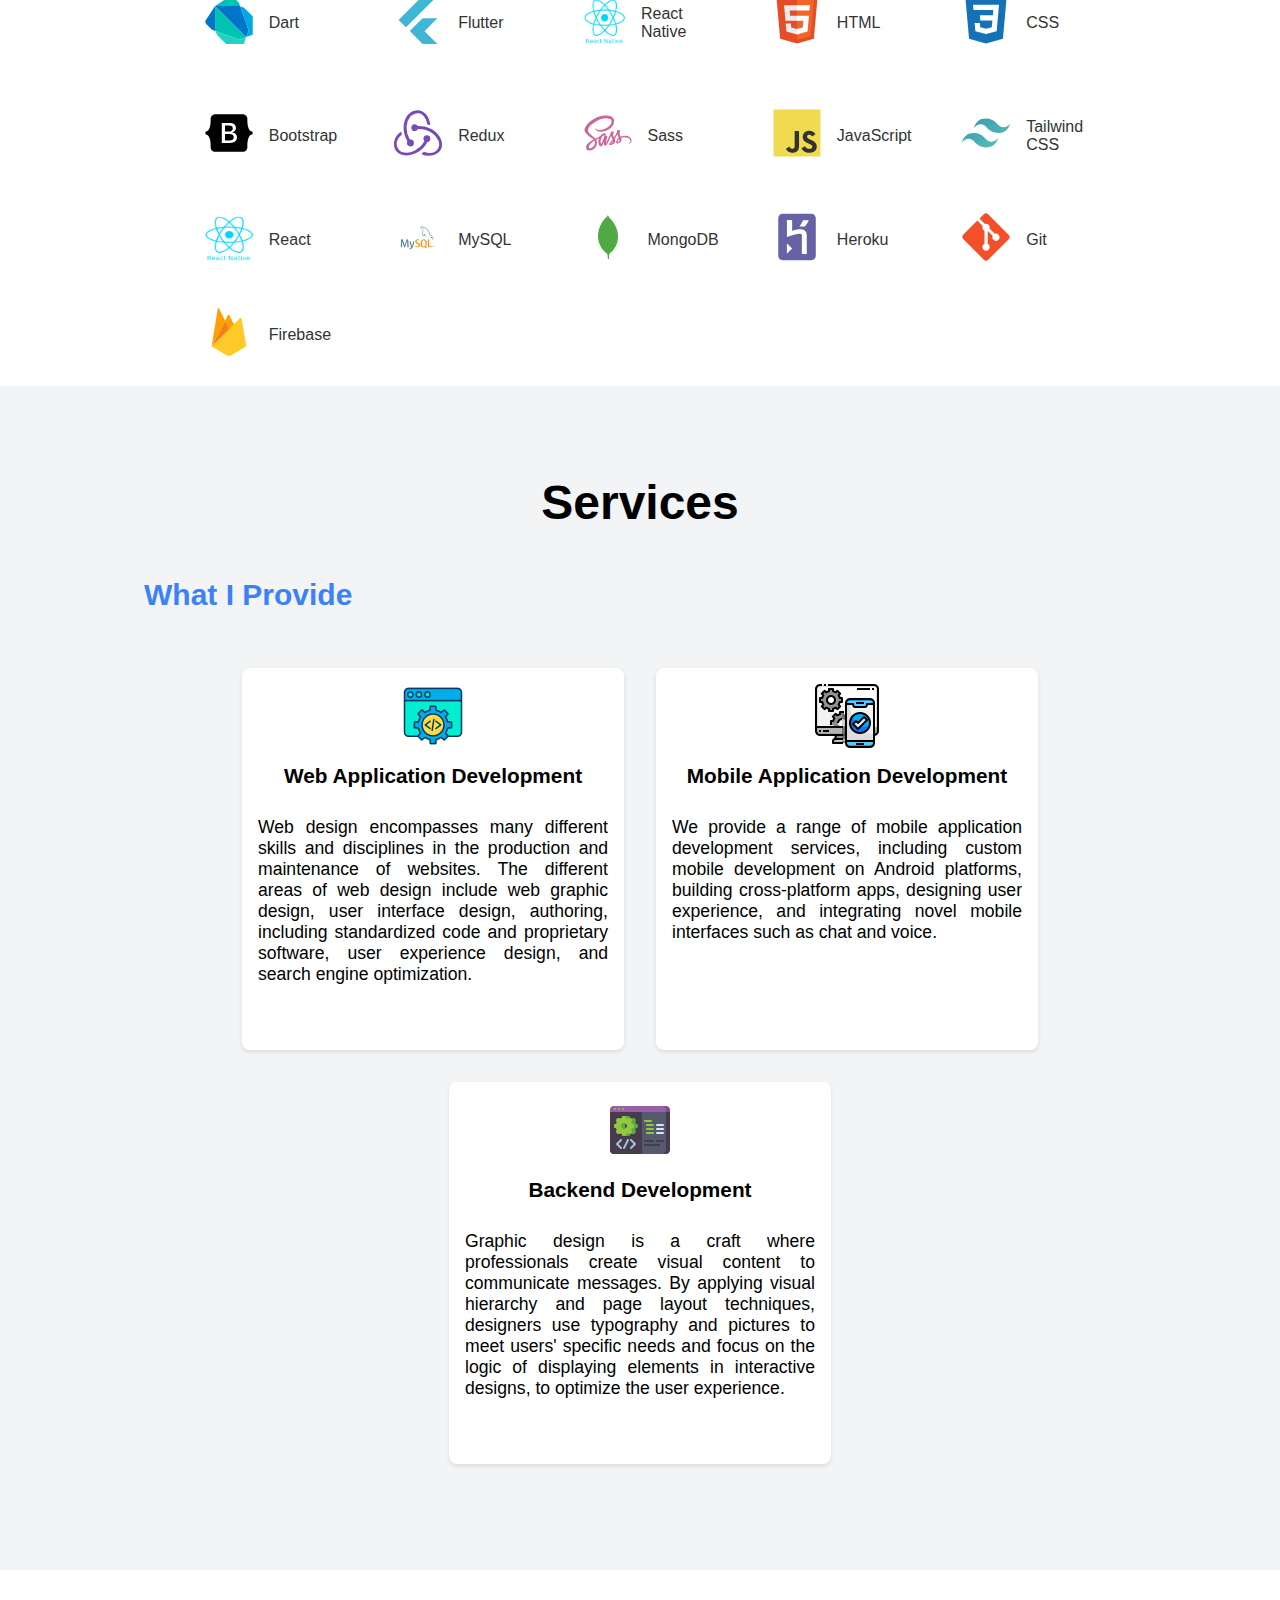
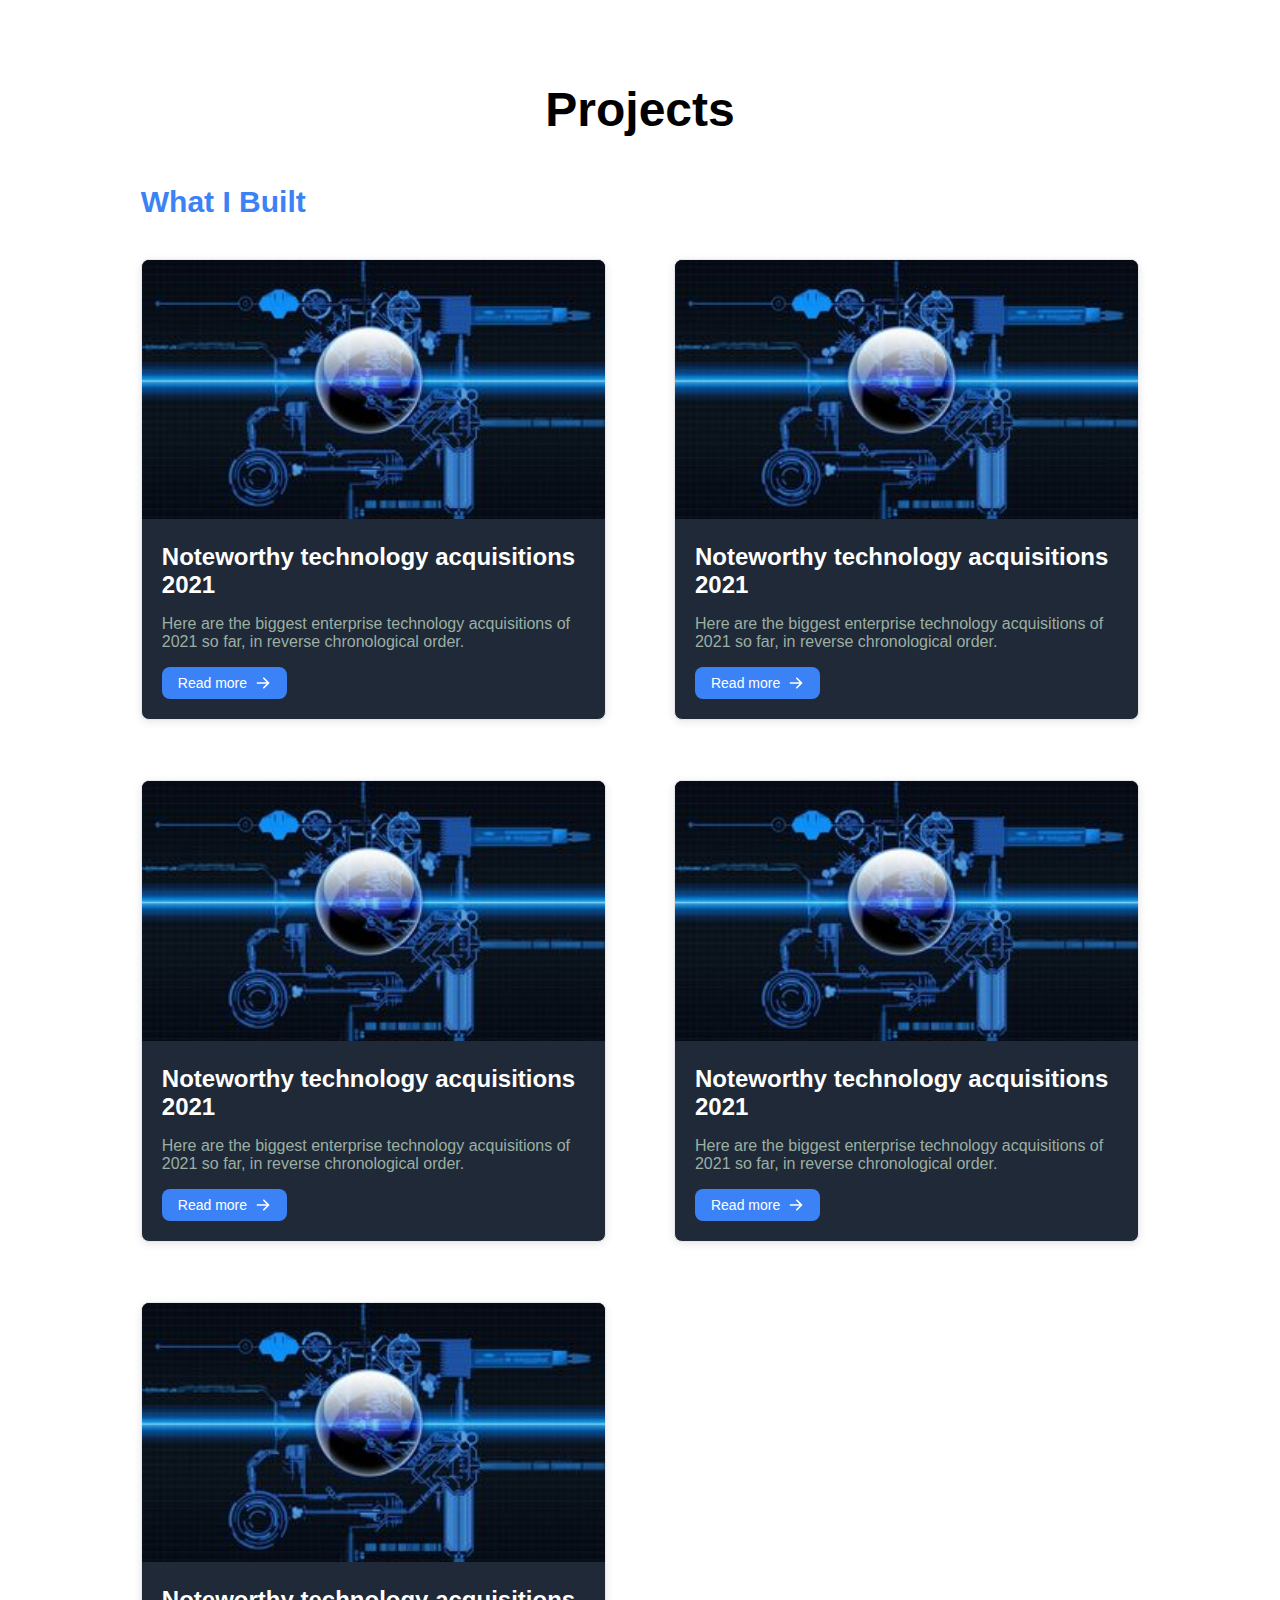
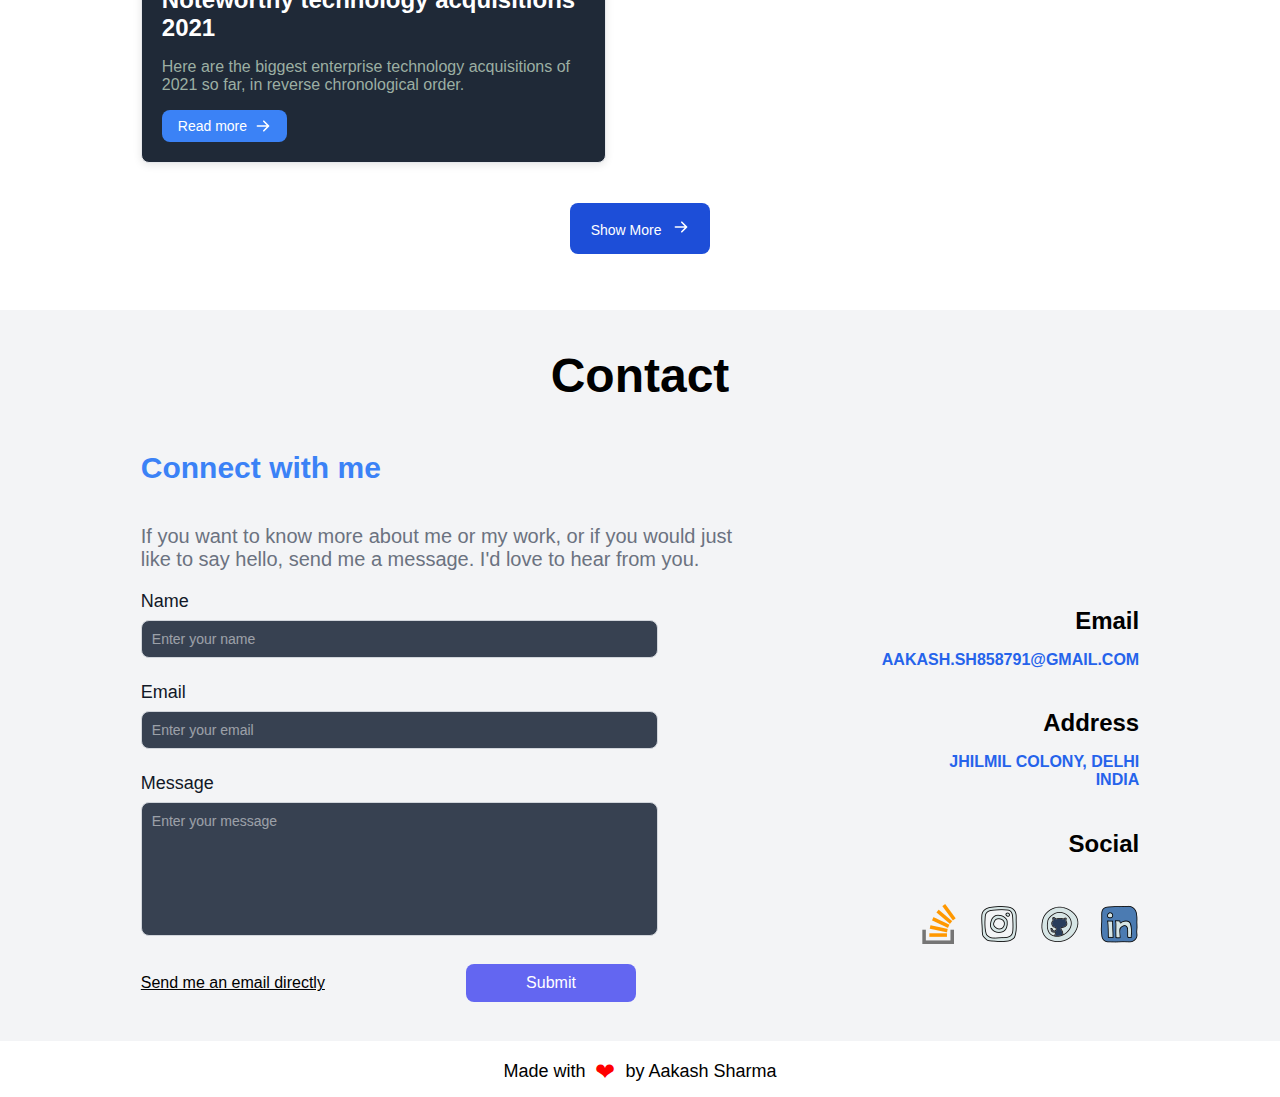
==== commit dee523e1: "updated" ====
--- a/index.html
+++ b/index.html
@@ -107,92 +107,91 @@
                 <p>Using a combination of cutting-edge technologies and reliable open-source software I build
                     user-focused,
                     performant apps and websites for smartphones, tablets, and desktops.</p>
-
-                <div class="tech-container">
-                    <div class="tech-card">
-                        <img src="assets/prog-lang/c-plain.svg" alt="C Language" class="icon">
-                        <h4>C Language</h4>
-                    </div>
-                    <div class="tech-card">
-                        <img src="assets/prog-lang/ts.svg" alt="TypeScript" class="icon">
-                        <h4>TypeScript</h4>
-                    </div>
-                    <div class="tech-card">
-                        <img src="assets/prog-lang/express.svg" alt="Express" class="icon">
-                        <h4>Express</h4>
-                    </div>
-                    <div class="tech-card">
-                        <img src="assets/prog-lang/node.svg" alt="NodeJS" class="icon">
-                        <h4>NodeJS</h4>
-                    </div>
-                    <div class="tech-card">
-                        <img src="assets/prog-lang/postman.svg" alt="Postman" class="icon">
-                        <h4>Postman</h4>
-                    </div>
-                    <div class="tech-card">
-                        <img src="assets/prog-lang/dart.svg" alt="Dart" class="icon">
-                        <h4>Dart</h4>
-                    </div>
-                    <div class="tech-card">
-                        <img src="assets/prog-lang/flutter.svg" alt="Flutter" class="icon">
-                        <h4>Flutter</h4>
-                    </div>
-                    <div class="tech-card">
-                        <img src="assets/prog-lang/react-native.webp" alt="React Native" class="icon">
-                        <h4>React Native</h4>
-                    </div>
-                    <div class="tech-card">
-                        <img src="assets/prog-lang/html5.svg" alt="HTML" class="icon">
-                        <h4>HTML</h4>
-                    </div>
-                    <div class="tech-card">
-                        <img src="assets/prog-lang/css.svg" alt="CSS" class="icon">
-                        <h4>CSS</h4>
-                    </div>
-                    <div class="tech-card">
-                        <img src="assets/prog-lang/bootstrap-plain.svg" alt="Bootstrap" class="icon">
-                        <h4>Bootstrap</h4>
-                    </div>
-                    <div class="tech-card">
-                        <img src="assets/prog-lang/redux-original.svg" alt="Redux" class="icon">
-                        <h4>Redux</h4>
-                    </div>
-                    <div class="tech-card">
-                        <img src="assets/prog-lang/sass-original.svg" alt="Sass" class="icon">
-                        <h4>Sass</h4>
-                    </div>
-                    <div class="tech-card">
-                        <img src="assets/prog-lang/javascript-original.svg" alt="JavaScript" class="icon">
-                        <h4>JavaScript</h4>
-                    </div>
-                    <div class="tech-card">
-                        <img src="assets/prog-lang/tailwindcss-icon.svg" alt="Tailwind CSS" class="icon">
-                        <h4>Tailwind CSS</h4>
-                    </div>
-                    <div class="tech-card">
-                        <img src="assets/prog-lang/react-native.webp" alt="React" class="icon">
-                        <h4>React</h4>
-                    </div>
-                    <div class="tech-card">
-                        <img src="assets/prog-lang/mysql.png" alt="MySQL" class="icon">
-                        <h4>MySQL</h4>
-                    </div>
-                    <div class="tech-card">
-                        <img src="assets/prog-lang/mongodb-plain.svg" alt="MongoDB" class="icon">
-                        <h4>MongoDB</h4>
-                    </div>
-                    <div class="tech-card">
-                        <img src="assets/prog-lang/heroku-plain.svg" alt="Heroku" class="icon">
-                        <h4>Heroku</h4>
-                    </div>
-                    <div class="tech-card">
-                        <img src="assets/prog-lang/git-plain.svg" alt="Git" class="icon">
-                        <h4>Git</h4>
-                    </div>
-                    <div class="tech-card">
-                        <img src="assets/prog-lang/firebase-icon.svg" alt="Firebase" class="icon">
-                        <h4>Firebase</h4>
-                    </div>
+            </div>
+            <div class="tech-container">
+                <div class="tech-card">
+                    <img src="assets/prog-lang/c-plain.svg" alt="C Language" class="icon">
+                    <h4>C Language</h4>
+                </div>
+                <div class="tech-card">
+                    <img src="assets/prog-lang/ts.svg" alt="TypeScript" class="icon">
+                    <h4>TypeScript</h4>
+                </div>
+                <div class="tech-card">
+                    <img src="assets/prog-lang/express.svg" alt="Express" class="icon">
+                    <h4>Express</h4>
+                </div>
+                <div class="tech-card">
+                    <img src="assets/prog-lang/node.svg" alt="NodeJS" class="icon">
+                    <h4>NodeJS</h4>
+                </div>
+                <div class="tech-card">
+                    <img src="assets/prog-lang/postman.svg" alt="Postman" class="icon">
+                    <h4>Postman</h4>
+                </div>
+                <div class="tech-card">
+                    <img src="assets/prog-lang/dart.svg" alt="Dart" class="icon">
+                    <h4>Dart</h4>
+                </div>
+                <div class="tech-card">
+                    <img src="assets/prog-lang/flutter.svg" alt="Flutter" class="icon">
+                    <h4>Flutter</h4>
+                </div>
+                <div class="tech-card">
+                    <img src="assets/prog-lang/react-native.webp" alt="React Native" class="icon">
+                    <h4>React Native</h4>
+                </div>
+                <div class="tech-card">
+                    <img src="assets/prog-lang/html5.svg" alt="HTML" class="icon">
+                    <h4>HTML</h4>
+                </div>
+                <div class="tech-card">
+                    <img src="assets/prog-lang/css.svg" alt="CSS" class="icon">
+                    <h4>CSS</h4>
+                </div>
+                <div class="tech-card">
+                    <img src="assets/prog-lang/bootstrap-plain.svg" alt="Bootstrap" class="icon">
+                    <h4>Bootstrap</h4>
+                </div>
+                <div class="tech-card">
+                    <img src="assets/prog-lang/redux-original.svg" alt="Redux" class="icon">
+                    <h4>Redux</h4>
+                </div>
+                <div class="tech-card">
+                    <img src="assets/prog-lang/sass-original.svg" alt="Sass" class="icon">
+                    <h4>Sass</h4>
+                </div>
+                <div class="tech-card">
+                    <img src="assets/prog-lang/javascript-original.svg" alt="JavaScript" class="icon">
+                    <h4>JavaScript</h4>
+                </div>
+                <div class="tech-card">
+                    <img src="assets/prog-lang/tailwindcss-icon.svg" alt="Tailwind CSS" class="icon">
+                    <h4>Tailwind CSS</h4>
+                </div>
+                <div class="tech-card">
+                    <img src="assets/prog-lang/react-native.webp" alt="React" class="icon">
+                    <h4>React</h4>
+                </div>
+                <div class="tech-card">
+                    <img src="assets/prog-lang/mysql.png" alt="MySQL" class="icon">
+                    <h4>MySQL</h4>
+                </div>
+                <div class="tech-card">
+                    <img src="assets/prog-lang/mongodb-plain.svg" alt="MongoDB" class="icon">
+                    <h4>MongoDB</h4>
+                </div>
+                <div class="tech-card">
+                    <img src="assets/prog-lang/heroku-plain.svg" alt="Heroku" class="icon">
+                    <h4>Heroku</h4>
+                </div>
+                <div class="tech-card">
+                    <img src="assets/prog-lang/git-plain.svg" alt="Git" class="icon">
+                    <h4>Git</h4>
+                </div>
+                <div class="tech-card">
+                    <img src="assets/prog-lang/firebase-icon.svg" alt="Firebase" class="icon">
+                    <h4>Firebase</h4>
                 </div>
             </div>
         </div>
--- a/css/style.css
+++ b/css/style.css
@@ -204,7 +204,7 @@
     background-color: #ffffff;
     position: relative;
     width: auto;
-    top: 4rem;
+    top: 2rem;
     text-justify: auto;
     padding: 3%;
     padding-left: 16px; 
@@ -232,20 +232,20 @@
     display: flex;
     flex-wrap: wrap;
     justify-content: space-between;
-    margin: 2rem;
+    /* margin: 5rem; */
+    padding-inline: 10rem;   
 }
 
 .tech-card {
     display: flex;
     align-items: center;
-    padding: 1rem;
-    /* background-color: #ffffff; */
-    /* margin: 0.5rem; */
-    /* border-radius: 0.5rem; */
-    /* box-shadow: 0 4px 6px rgba(0, 0, 0, 0.1); */
+    padding-inline: .9rem;
+    background-color: #ffffff;
+    margin: .9rem;
+    border-radius: 0.5rem;
     transition: transform 0.3s;
     cursor: pointer;
-    width: calc(20% - 1rem);
+    width: calc(17% - 1rem);
     box-sizing: border-box; 
 }
 
@@ -636,8 +636,10 @@
     justify-content: center;
     align-items: center;
     margin-top: 80px;
-    height: 20vh;
-}
+    height: 10px;
+    margin-bottom: 10px;
+}
+
 
 .heart {
     color: red;
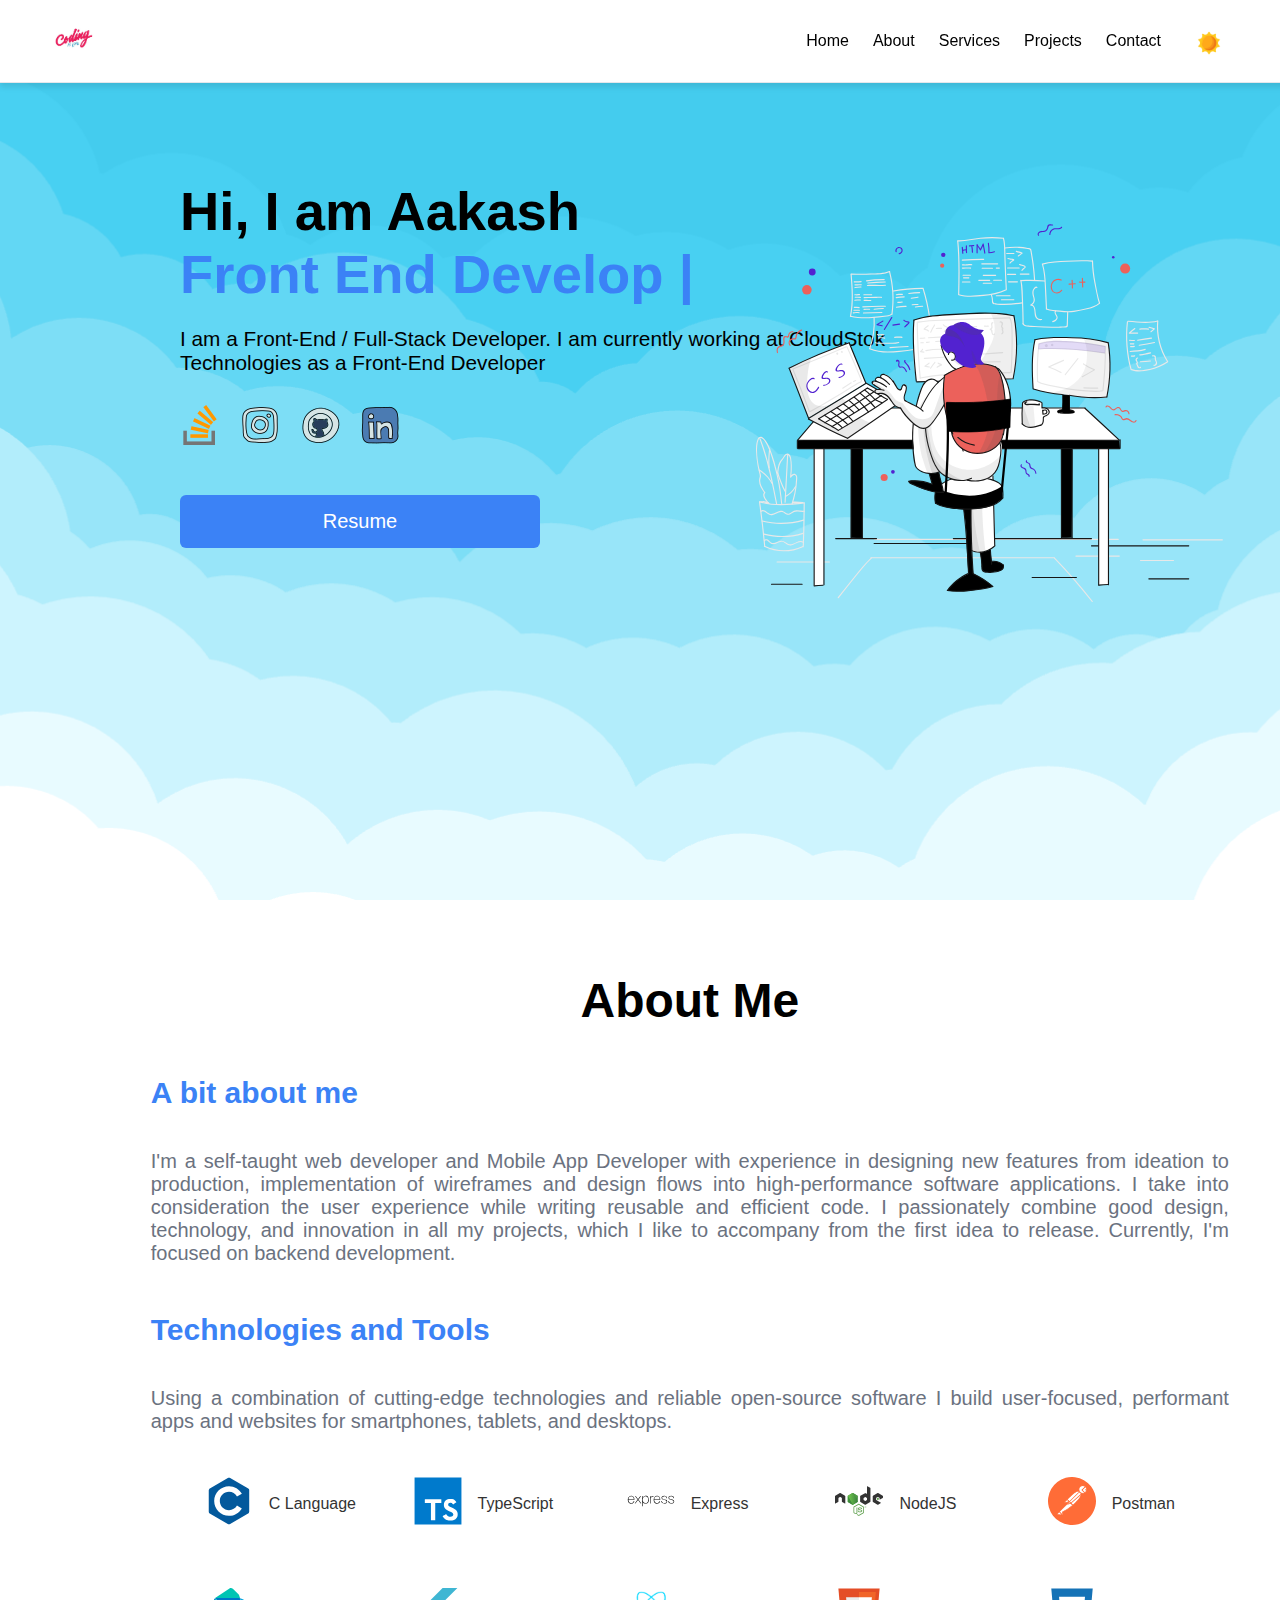
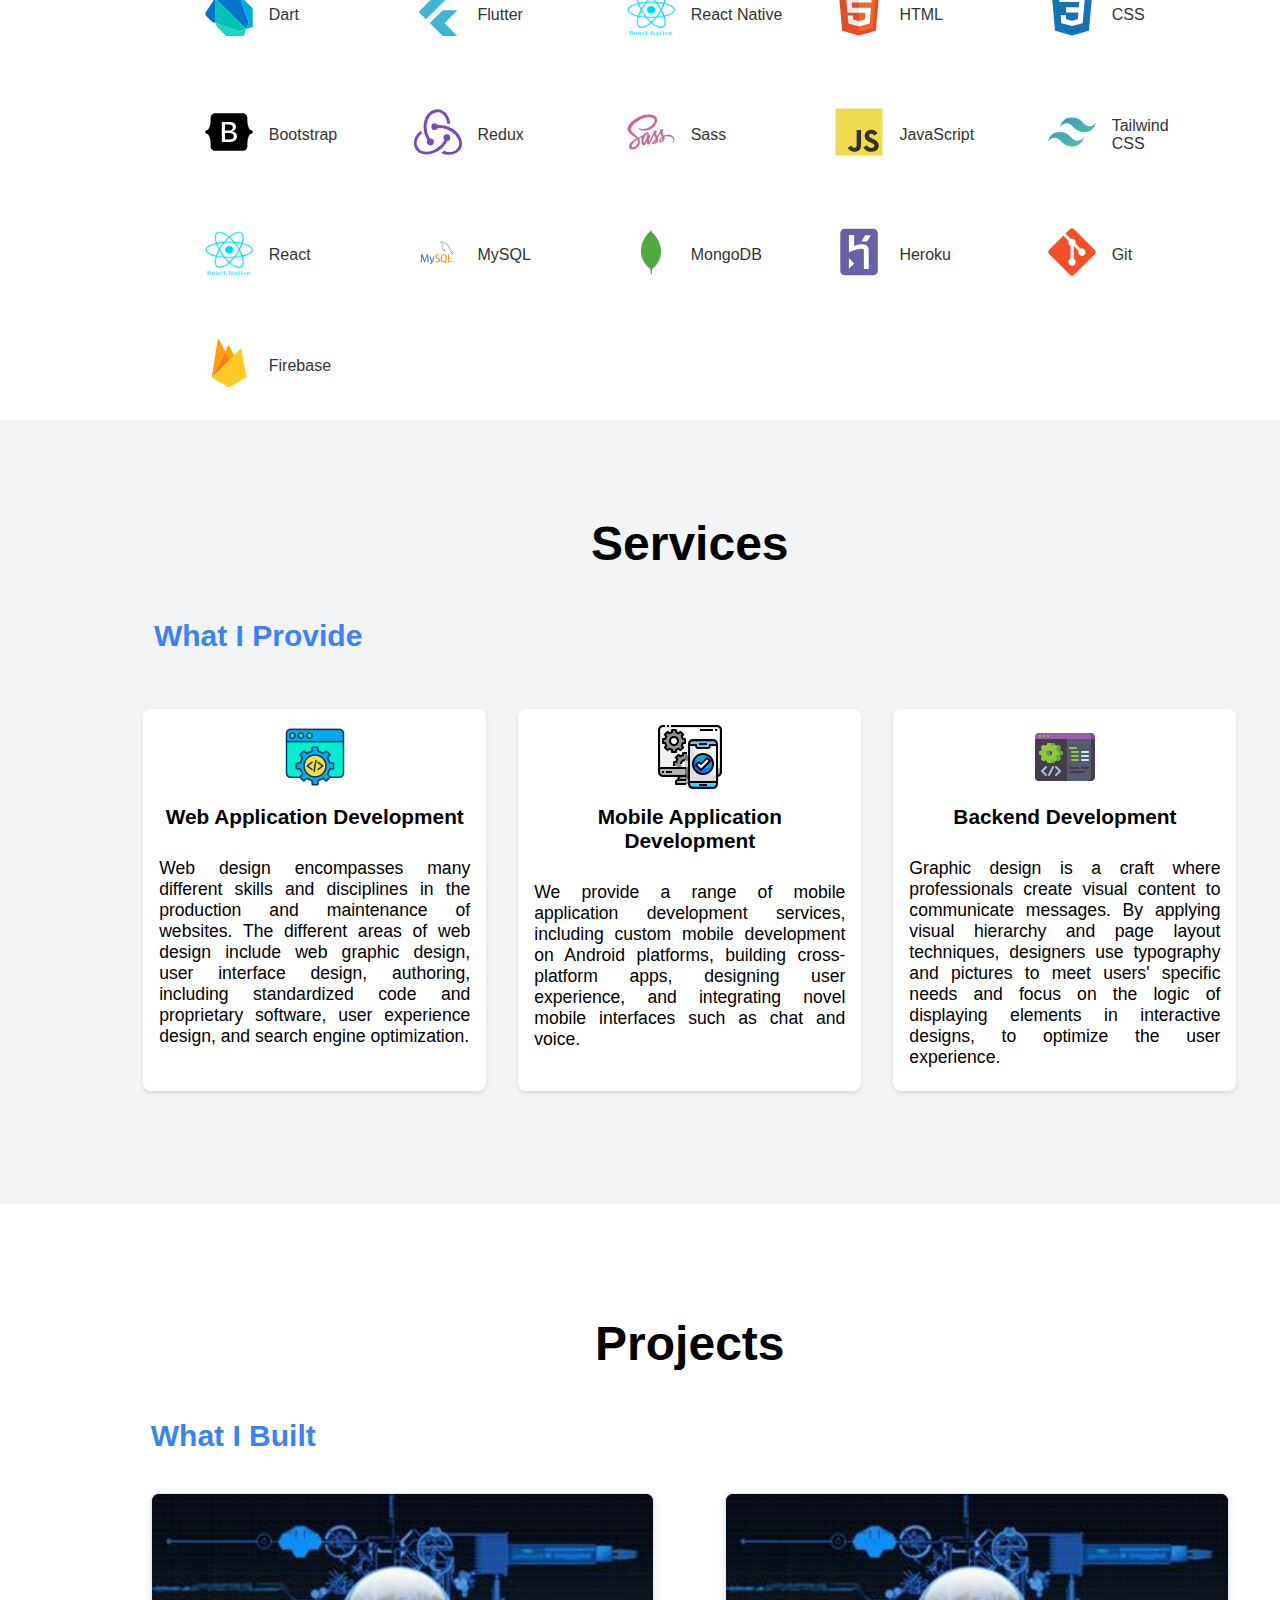
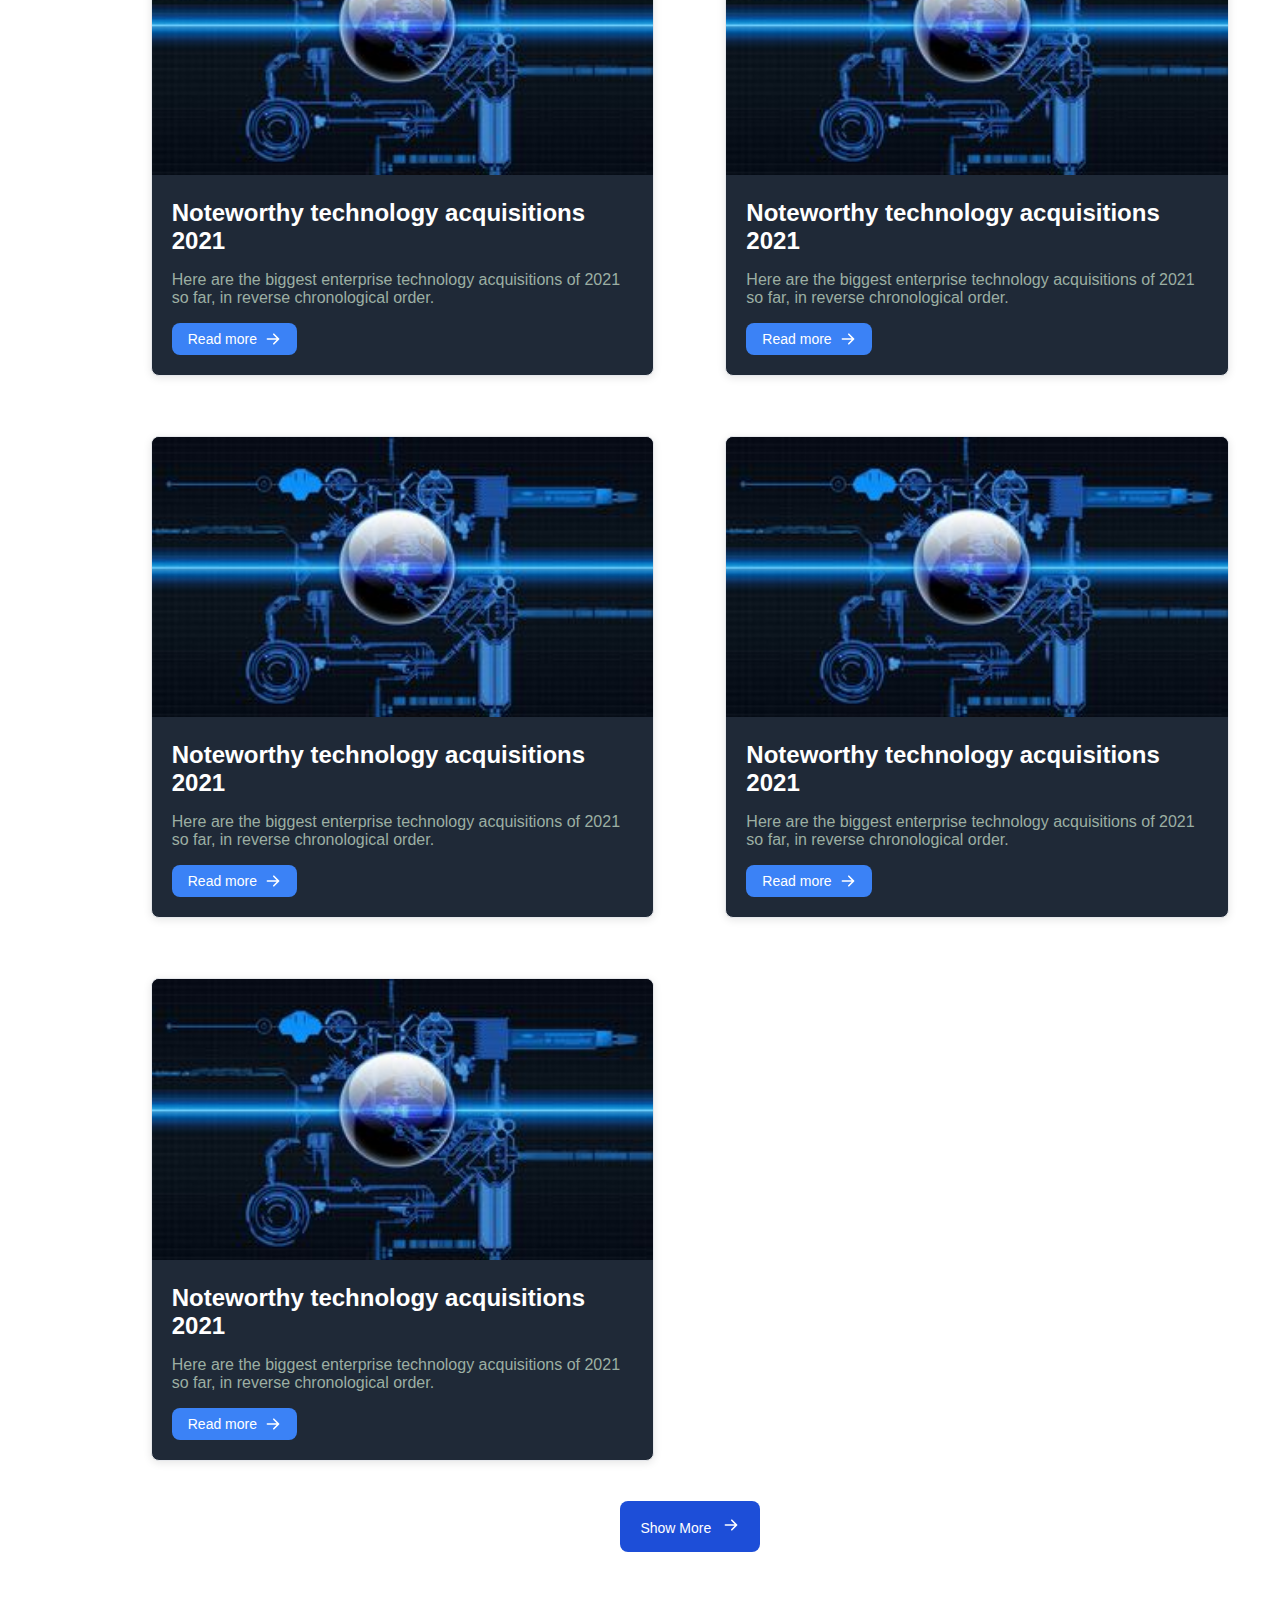
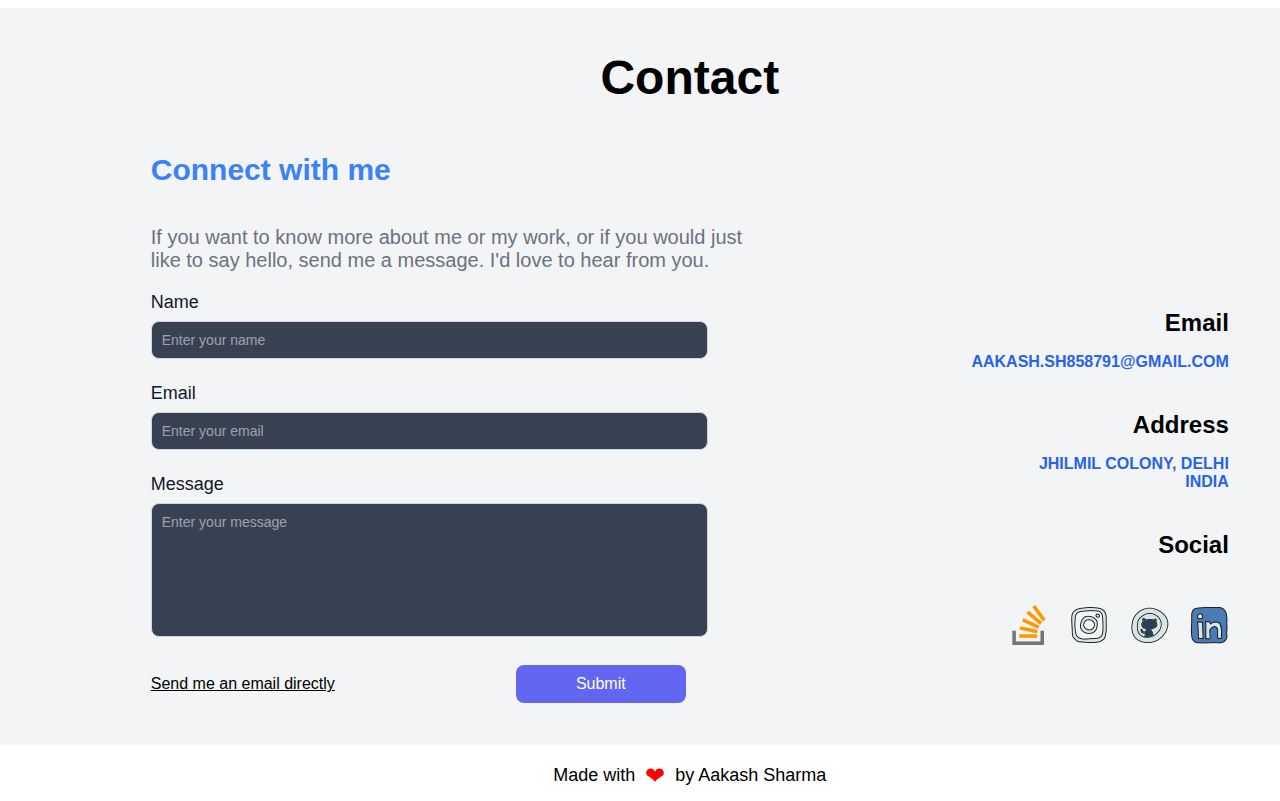
==== commit 49f5065f: "updated" ====
--- a/index.html
+++ b/index.html
@@ -49,8 +49,7 @@
                             <span class="cursor">|</span>
                         </h1>
                     </div>
-                    <p>I am a Front-End / Full-Stack Developer. I am currently working
-                        <br>
+                    <p class="home-desc">I am a Front-End / Full-Stack Developer. I am currently working
                         at CloudStok Technologies as a Front-End Developer
                     </p>
 
--- a/css/style.css
+++ b/css/style.css
@@ -90,14 +90,48 @@
     width: 24px;
 }
 
-/* .header {
-    position: relative;
-    text-align: left;
-    margin-left: 150px;
-    width: 490vh;
-    top: 25vh;
-    display: inline-flexbox ;
-}*/
+/* NAVBAR RESPONSIVENESS */
+@media (max-width: 768px) {
+    .navbar {
+        flex-direction: column;
+        align-items: flex-start;
+        padding: 10px;
+    }
+
+    .nav-menu {
+        display: none; /* Initially hide the menu */
+        flex-direction: column;
+        width: 100%;
+        margin: 0;
+        padding: 0;
+        text-align: left;
+    }
+
+    .nav-menu.show {
+        display: flex;
+    }
+
+    .nav-list {
+        flex-direction: column;
+        align-items: flex-start;
+    }
+
+    .nav-link {
+        padding: 10px 0;
+        width: 100%;
+    }
+
+    .nav-icon {
+        margin-top: 0;
+        margin-left: auto;
+        cursor: pointer;
+    }
+
+    .nav-icon img {
+        width: 32px; /* Make the icon slightly larger for mobile */
+    }
+}
+
 
 /* HOME */
 .home-container {
@@ -147,25 +181,11 @@
     animation: blink 1s infinite step-start;
 }
 
-.header p {
+.home-desc {
     font-size: 1.3em;
-}
-
-/* .socials {
-    position: relative;
-    justify-content: flex-start; 
-    margin-top: 30px;
-    display: flex;
-    gap: 20px;
-}
-
-.s1, .s2, .s3, .s4 {
-    cursor: pointer;
-}
-.s1:hover, .s2:hover, .s3:hover, .s4:hover {
-    transform: scale(1.2); 
-
-} */
+    word-break: keep-all;
+    width: 80vh;
+}
 
 .resume {
     background-color: rgb(59 130 246);
@@ -198,6 +218,35 @@
     60% {transform: translateY(-15px);} 
 }
 
+/* HOME RESPONSIVENESS */
+@media (max-width: 768px) {
+    .home-container {
+        background-position: 10%;
+    }
+    .header {
+        padding: 20vh 2vh;
+        text-align: left;
+    }
+
+    .header h1 {
+        font-size: 3.5rem;
+    }
+
+    .home-desc {
+        font-size: 2rem;
+    }
+
+    .resume {
+        width: 60vw;
+        font-size: 16px;
+    }
+
+    .dev {
+        display: none;
+    }
+}
+
+
 /* ABOUT ME */
 .about-container {
     display: block;
@@ -229,11 +278,13 @@
 }
 
 .tech-container {
-    display: flex;
-    flex-wrap: wrap;
     justify-content: space-between;
     /* margin: 5rem; */
-    padding-inline: 10rem;   
+    padding-inline: 10rem;
+    display: grid;
+    grid-template-columns: repeat(5, 1fr);  
+    gap: 1rem;
+
 }
 
 .tech-card {
@@ -245,7 +296,7 @@
     border-radius: 0.5rem;
     transition: transform 0.3s;
     cursor: pointer;
-    width: calc(17% - 1rem);
+    width: 100%;
     box-sizing: border-box; 
 }
 
@@ -265,6 +316,21 @@
 .about-me, .tech, .provide, .built, .contact-sub {
     padding-inline: 10%;
 }
+
+/* ABOUT ME RESPONSIVENESS */
+
+@media (max-width: 768px) {
+    .tech-container {
+        grid-template-columns: repeat(2, 1fr);  
+        gap: 1rem;
+    }
+
+    .tech-card {
+        width: 100%;
+        margin: 1rem 0;
+    }
+}
+
 
 /* SERVICES */
 .services-container {
@@ -290,13 +356,13 @@
 
 .service-container {
     display: flex;
-    flex-direction: column;
+    flex-direction: row;
     align-items: center;
     padding-inline: 8%;
 }
 
 .service-card {
-    width: 100%;
+    width: 350px;
     height: 350px;
     background-color: #ffffff;
     border-radius: 0.5rem;
@@ -328,8 +394,8 @@
     text-align: justify;
 }
 
-/* Responsive Design */
-@media (min-width: 768px) {
+/*SERVICES RESPONSIVENESS */
+@media (max-width: 768px) {
     .service-container {
         flex-direction: row;
         flex-wrap: wrap;
@@ -337,8 +403,12 @@
     }
 
     .service-card {
-        width: 350px;
+        width: 100%;
         margin: 1rem;
+    }
+
+    .about-container h2, .services-container h2, .projects-container h2, .contact-container h2 {
+        font-size: 9rem; 
     }
 }
 
@@ -349,6 +419,7 @@
     margin: 0;
     
 }
+
 
 /* PROJECTS */
 .projects-container {
@@ -454,6 +525,19 @@
     background-color: #1e40af;
 }
 
+/* PROJECTS RESPONSIVENESSS */
+@media (max-width: 768px) {
+    .cards-wrapper {
+        flex-direction: column;
+        padding-inline: 5%;
+    }
+
+    .project-card {
+        width: 100%;
+        margin-bottom: 20px;
+    }
+}
+
 /* CONTACT */
 .contact-container {
     display: block;
@@ -625,6 +709,24 @@
     transform: scale(1.2);
 }
 
+/* CONTACT RESPONSIVENESS */
+@media (max-width: 768px) {
+    .contact-section {
+        flex-direction: column;
+        padding: 5%;
+    }
+
+    .form-container, .contact-info {
+        width: 100%;
+        margin-top: 16px;
+    }
+
+    .social-links img {
+        justify-content: left;
+        width: 60px;
+    }
+}
+
 /* FOOTER */
 .footer-container {
     width: 100%;
